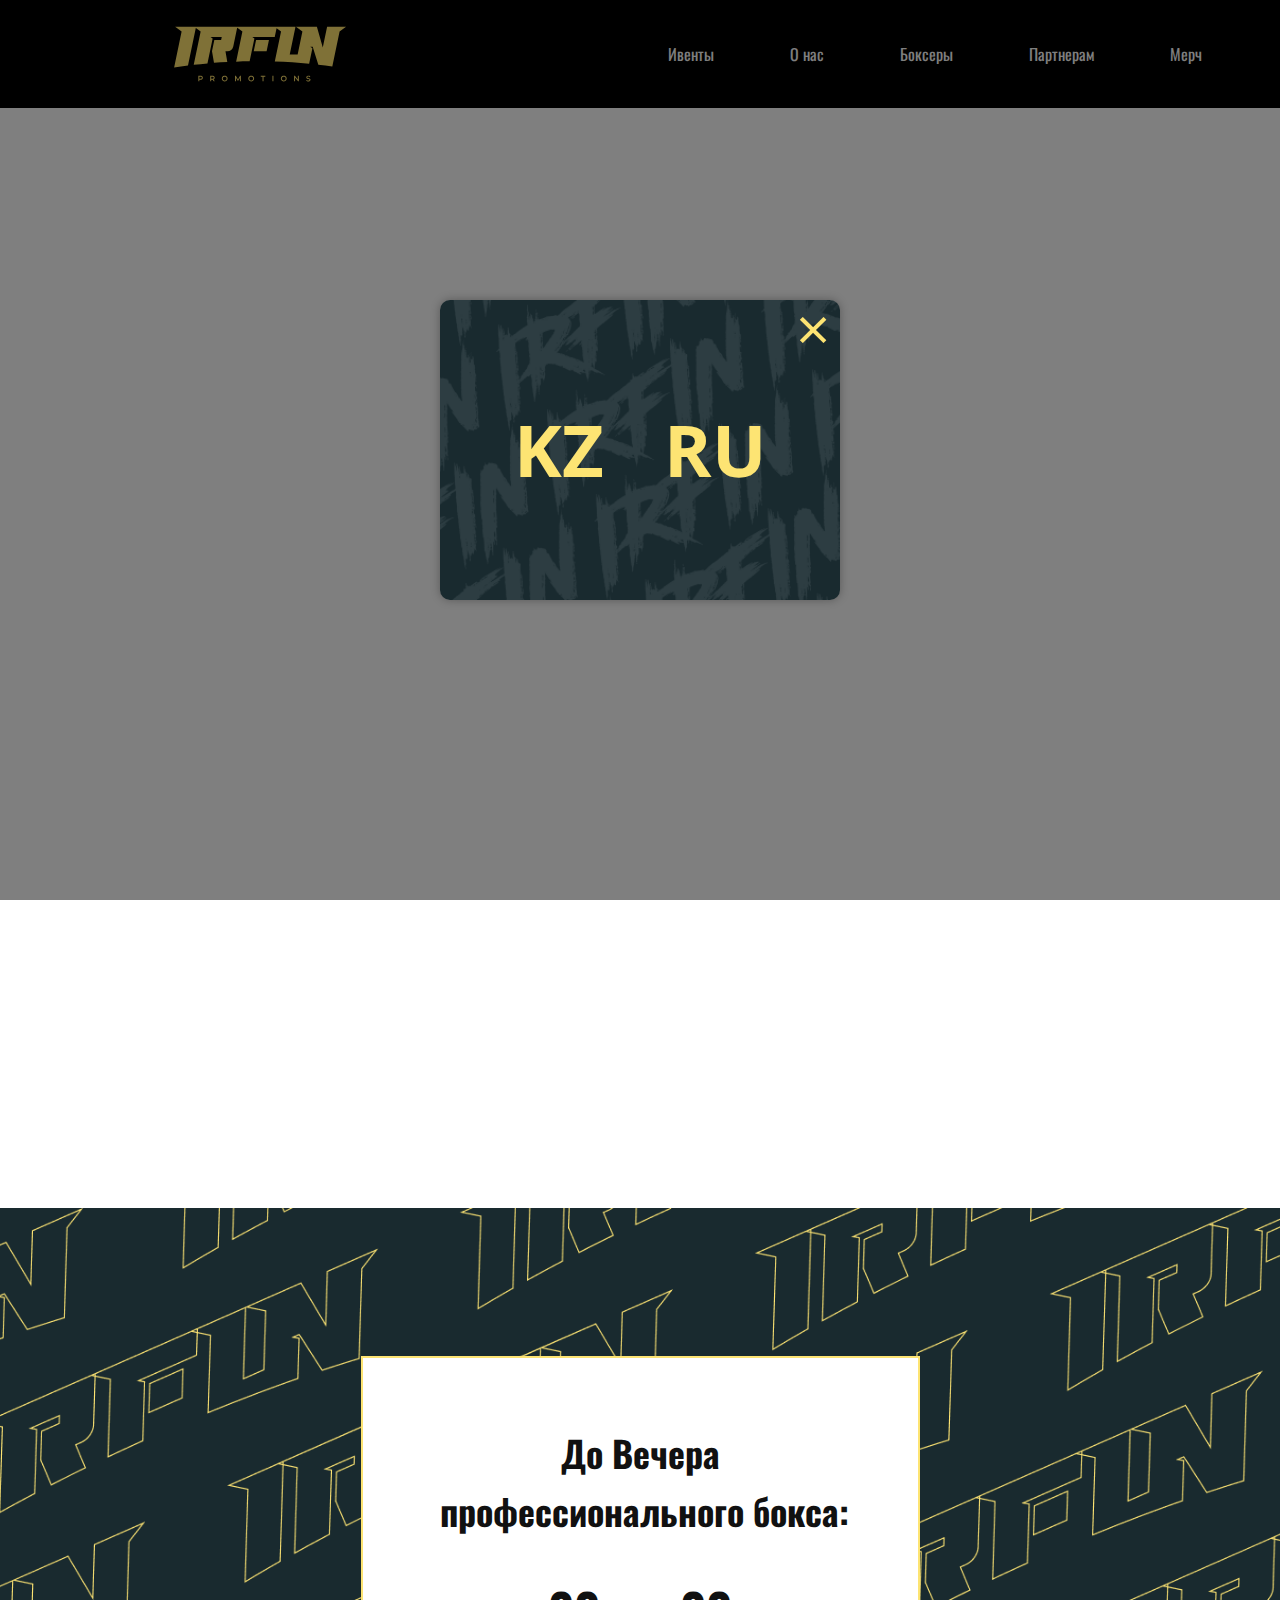
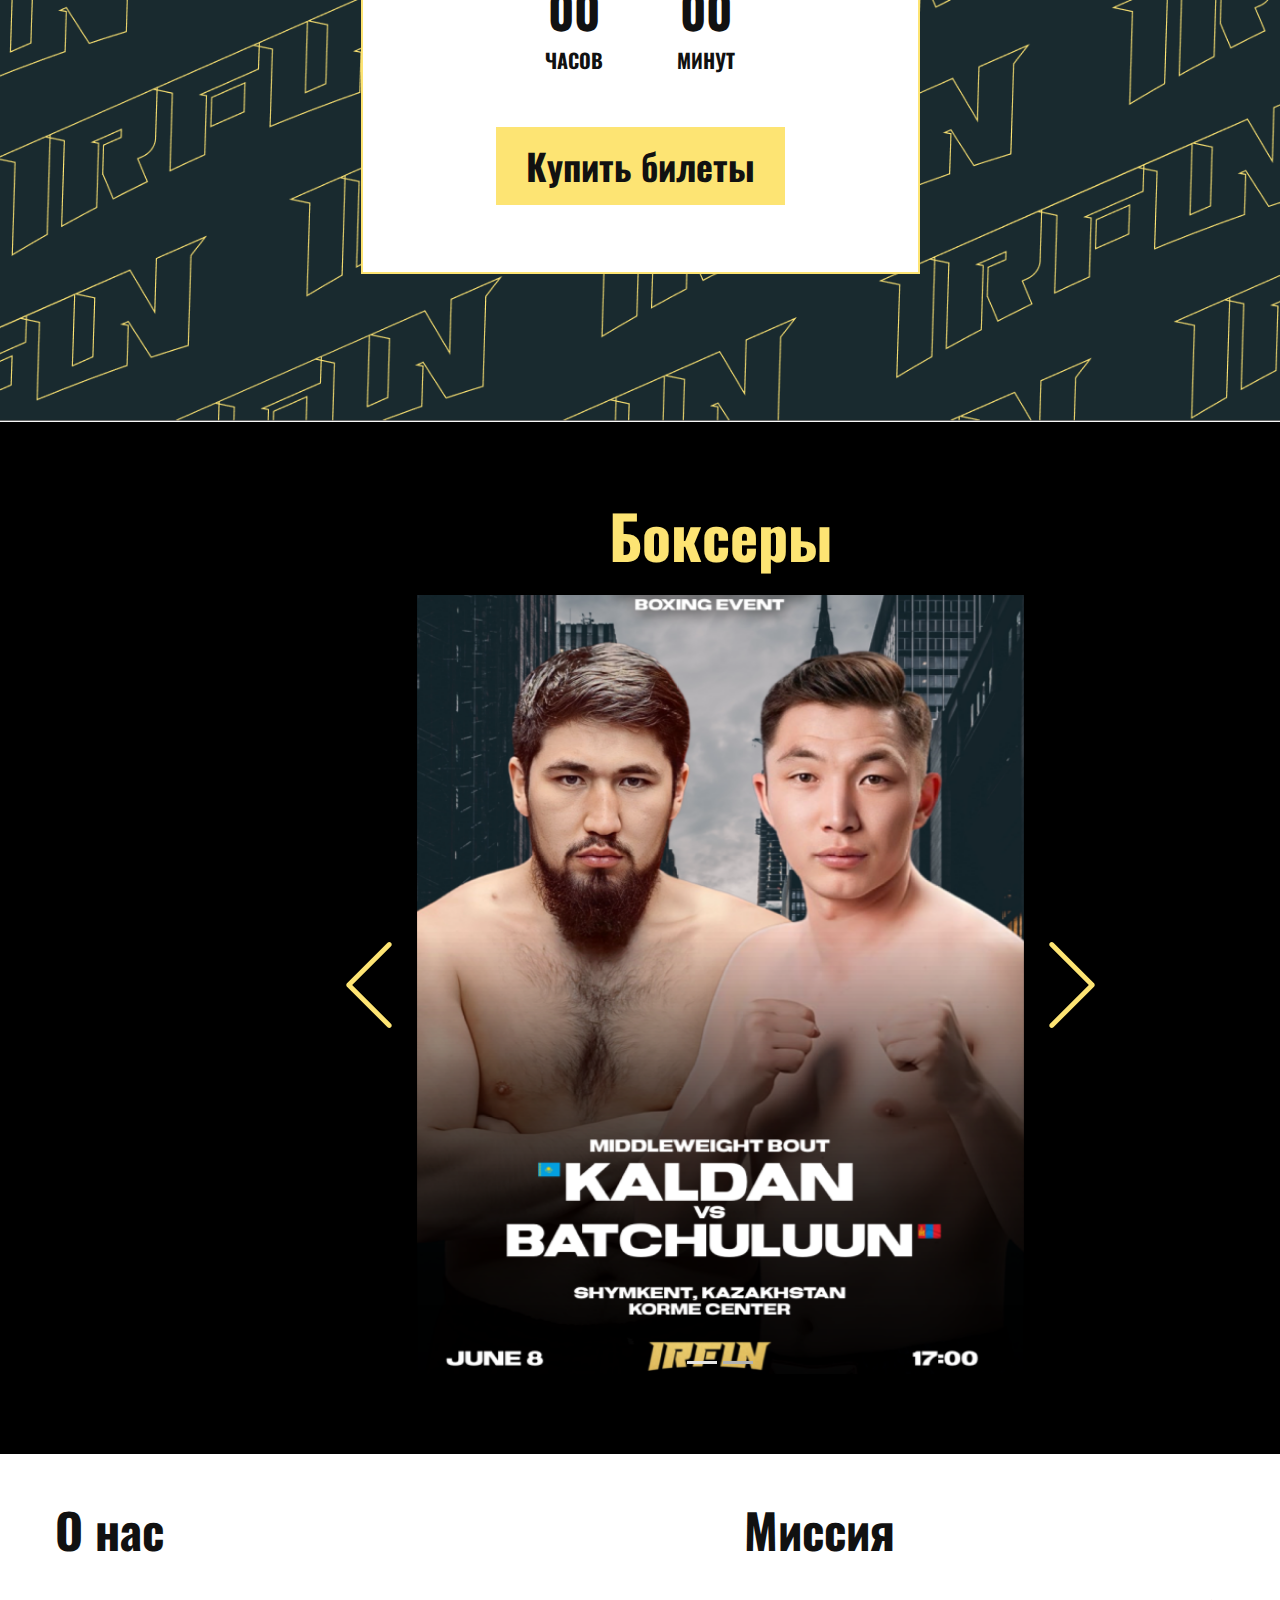
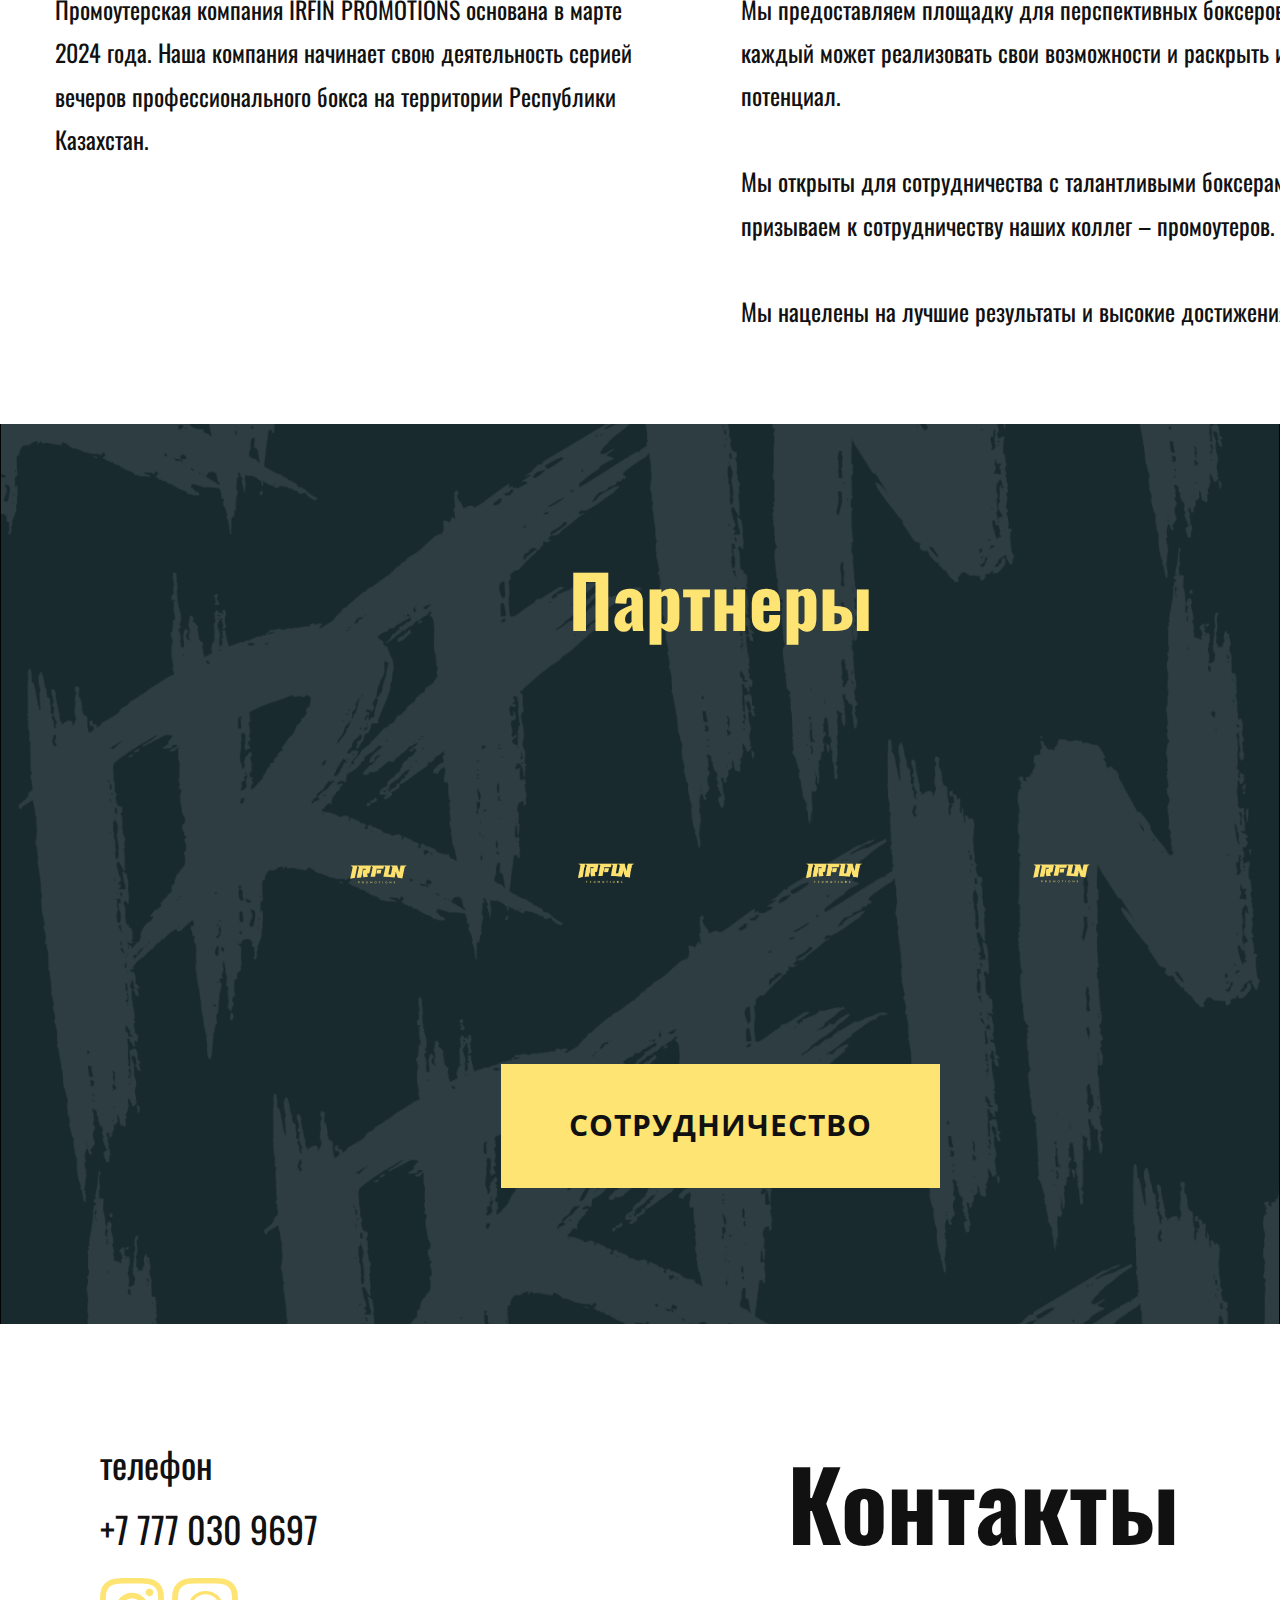
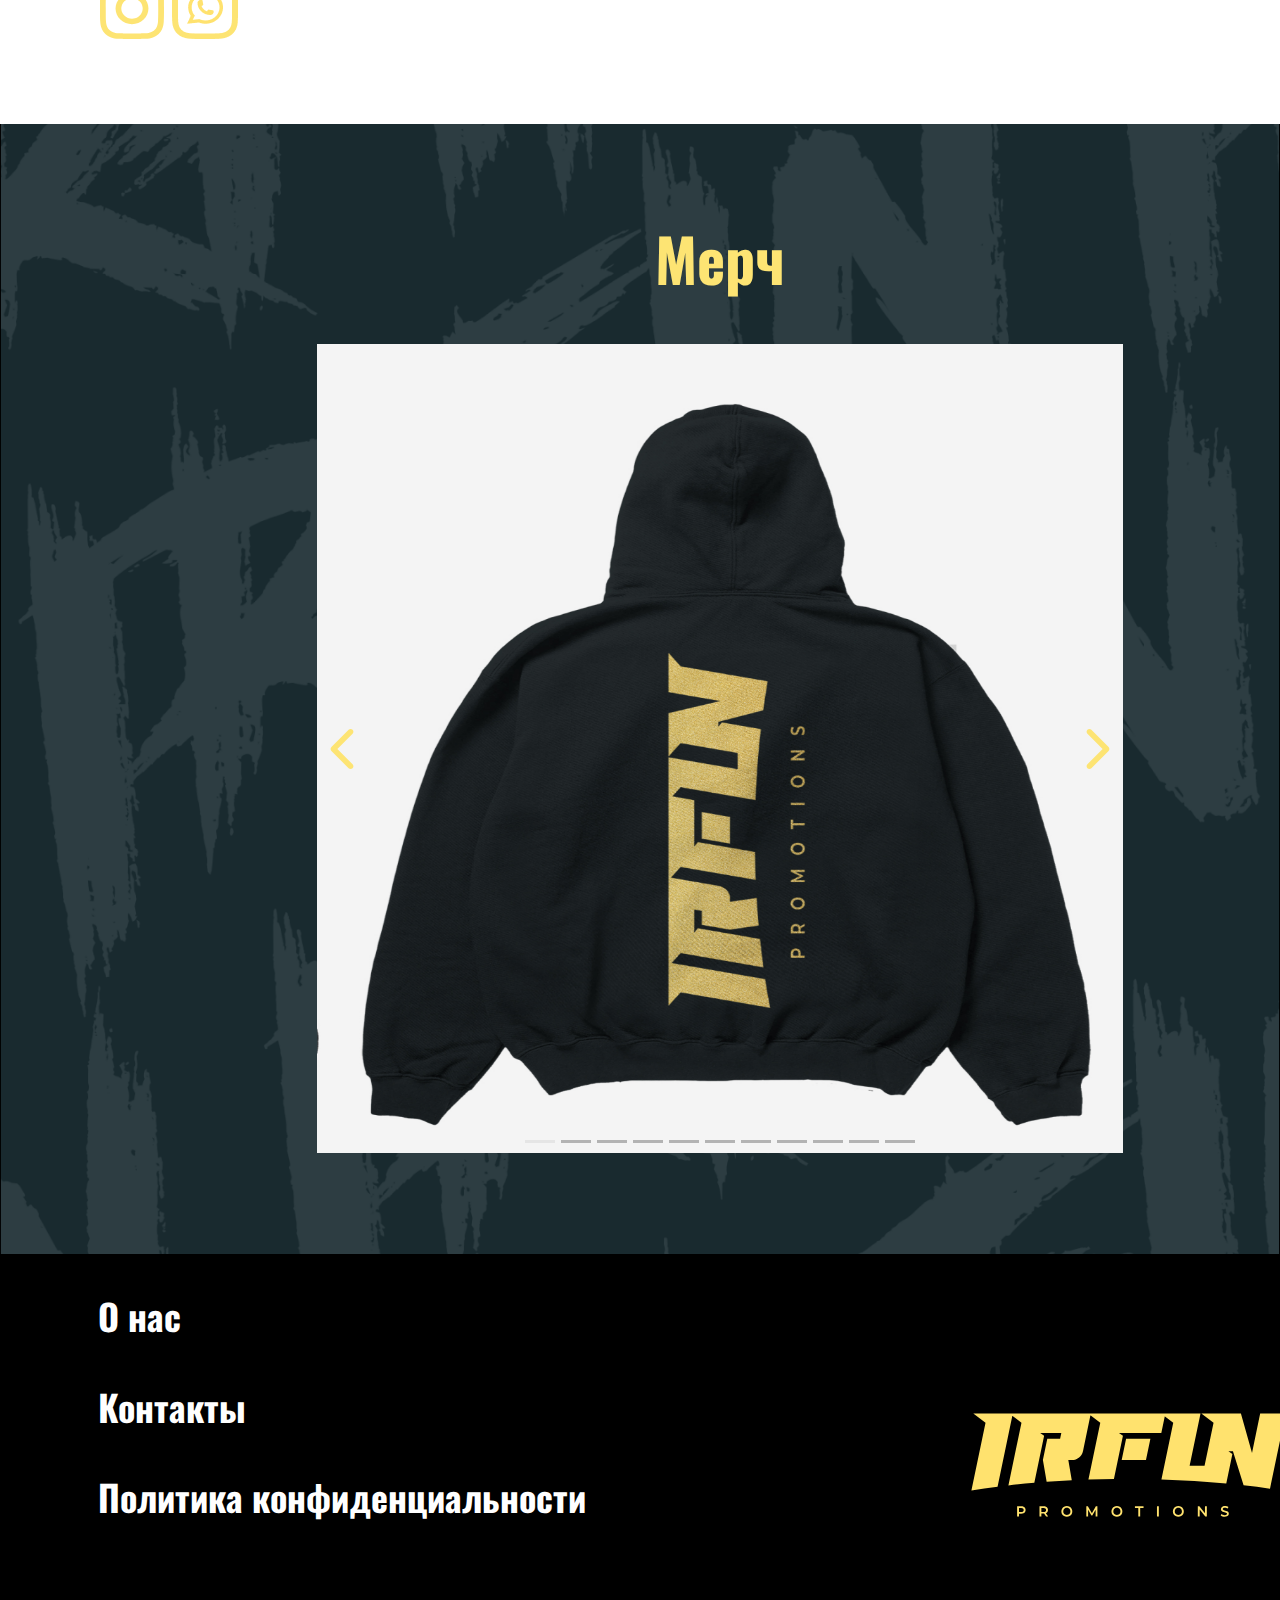
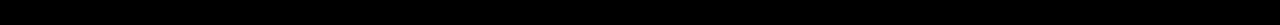
==== index.html @ c4d6969c "initial commit" ====
<!DOCTYPE html>
<html style="font-size: 16px;" lang="ru"><head>
    <meta name="viewport" content="width=device-width, initial-scale=1.0">
    <meta charset="utf-8">
    <meta name="keywords" content="​Боксеры, Миссия, ​О нас, Партнеры, Контакты, ​номерадрес, Мерч">
    <meta name="description" content="">
    <meta name="apple-mobile-web-app-status-bar-style" content="black-translucent">
    <title>Ивенты</title>

    <link rel="icon" type="image/png" href="images/favicon-32x32.png">

    <link rel="stylesheet" href="box.css" media="screen">
<link rel="stylesheet" href="Ивенты.css" media="screen">
    <script class="u-script" type="text/javascript" src="jquery.js" defer=""></script>
    <script class="u-script" type="text/javascript" src="box.js" defer=""></script>
    <meta name="generator" content="box 6.9.2, box.com">
    <link id="u-theme-google-font" rel="stylesheet" href="https://fonts.googleapis.com/css?family=Roboto:100,100i,300,300i,400,400i,500,500i,700,700i,900,900i|Open+Sans:300,300i,400,400i,500,500i,600,600i,700,700i,800,800i">
    <link id="u-page-google-font" rel="stylesheet" href="https://fonts.googleapis.com/css?family=Oswald:200,300,400,500,600,700">
	<meta name="theme-color" content="#000000">
    <meta property="og:title" content="Ивенты">
    <meta property="og:type" content="website">
  <meta data-intl-tel-input-cdn-path="intlTelInput/"></head>
  <body data-home-page="Ивенты.html" data-home-page-title="Ивенты" data-path-to-root="./" data-include-products="false" class="u-body u-xl-mode" data-lang="ru"><header class="u-black u-clearfix u-header u-sticky u-sticky-dab4 u-header" id="sec-7be3"><img class="u-hidden-lg u-hidden-md u-hidden-xl u-hidden-xs u-image u-image-contain u-image-default u-preserve-proportions u-image-1" src="images/Search.svg" alt="" data-image-width="24" data-image-height="24"><nav class="u-menu u-menu-one-level u-offcanvas u-menu-1">
        <div class="menu-collapse u-custom-font u-font-oswald" style="font-size: 1rem;">
          <a class="u-button-style u-custom-color u-custom-effect-duration u-custom-left-right-menu-spacing u-custom-padding-bottom u-custom-text-active-color u-custom-text-hover-color u-custom-text-shadow u-custom-top-bottom-menu-spacing u-nav-link u-text-active-palette-1-base u-text-hover-palette-2-base" href="#" style="padding: 8px 6px; font-size: calc(1em + 16px);">
            <svg class="u-svg-link" viewBox="0 0 24 24"><use xmlns:xlink="http://www.w3.org/1999/xlink" xlink:href="#menu-hamburger"></use></svg>
            <svg class="u-svg-content" version="1.1" id="menu-hamburger" viewBox="0 0 16 16" x="0px" y="0px" xmlns:xlink="http://www.w3.org/1999/xlink" xmlns="http://www.w3.org/2000/svg"><g><rect y="1" width="16" height="2"></rect><rect y="7" width="16" height="2"></rect><rect y="13" width="16" height="2"></rect>
</g></svg>
          </a>
        </div>
        <div class="u-custom-menu u-nav-container">
          <ul class="u-custom-font u-font-oswald u-nav u-unstyled u-nav-1"><li class="u-nav-item"><a class="u-button-style u-nav-link u-text-active-white u-text-hover-custom-color-1" href="Ивенты.html#sec-2f5c" style="padding: 10px 38px;">Ивенты</a>
</li><li class="u-nav-item"><a class="u-button-style u-nav-link u-text-active-white u-text-hover-custom-color-1" href="Ивенты.html#sec-aac7" style="padding: 10px 38px;">О нас</a>
</li><li class="u-nav-item"><a class="u-button-style u-nav-link u-text-active-white u-text-hover-custom-color-1" href="Ивенты.html#sec-5205" style="padding: 10px 38px;">Боксеры</a>
</li><li class="u-nav-item"><a class="u-button-style u-nav-link u-text-active-white u-text-hover-custom-color-1" href="Ивенты.html#sec-0d35" style="padding: 10px 38px;">Партнерам</a>
</li><li class="u-nav-item"><a class="u-button-style u-nav-link u-text-active-white u-text-hover-custom-color-1" href="Ивенты.html#sec-392c" style="padding: 10px 38px;">Мерч</a>
</li></ul>
        </div>
        <div class="u-custom-menu u-nav-container-collapse">
          <div class="u-black u-container-style u-inner-container-layout u-opacity u-opacity-95 u-sidenav">
            <div class="u-inner-container-layout u-sidenav-overflow">
              <div class="u-menu-close"></div>
              <ul class="u-align-center u-nav u-popupmenu-items u-unstyled u-nav-2"><li class="u-nav-item"><a class="u-button-style u-nav-link" href="Ивенты.html#sec-2f5c">Ивенты</a>
</li><li class="u-nav-item"><a class="u-button-style u-nav-link" href="Ивенты.html#sec-aac7">О нас</a>
</li><li class="u-nav-item"><a class="u-button-style u-nav-link" href="Ивенты.html#sec-5205">Боксеры</a>
</li><li class="u-nav-item"><a class="u-button-style u-nav-link" href="Ивенты.html#sec-0d35">Партнерам</a>
</li><li class="u-nav-item"><a class="u-button-style u-nav-link" href="Ивенты.html#sec-392c">Мерч</a>
</li></ul>
            </div>
          </div>
          <div class="u-black u-menu-overlay u-opacity u-opacity-70"></div>
        </div>
      </nav><img class="u-enable-responsive u-image u-image-contain u-image-default u-image-2" src="images/Group.svg" alt="" data-image-width="163" data-image-height="85"></header>
    <section class="u-clearfix u-container-align-center-lg u-container-align-center-md u-container-align-center-sm u-container-align-center-xs u-hidden-md u-hidden-sm u-hidden-xs u-image u-valign-middle u-section-1" id="sec-2f5c" data-image-width="1440" data-image-height="880"></section>
    <section class="u-clearfix u-container-align-center-lg u-container-align-center-xl u-container-align-center-xs u-hidden-lg u-hidden-xl u-image u-section-2" id="sec-9061" data-image-width="778" data-image-height="780">
      <div class="u-clearfix u-sheet u-valign-middle-md u-valign-middle-sm u-sheet-1"></div>
    </section>
    <section class="u-black u-clearfix u-hidden-lg u-hidden-md u-hidden-xl u-hidden-xs u-section-3" id="sec-3c19">
      <div class="u-clearfix u-sheet u-valign-middle-lg u-valign-middle-md u-valign-middle-xl u-sheet-1">
        <p class="u-align-center-sm u-align-center-xs u-custom-font u-font-oswald u-text u-text-custom-color-1 u-text-1">Прошедшие мероприятия&nbsp;<br>
        </p>
        <div class="u-container-style u-expanded-width-lg u-expanded-width-md u-expanded-width-xs u-grey-10 u-group u-group-1">
          <div class="u-container-layout u-container-layout-1">
            <div data-interval="5000" data-u-ride="carousel" class="u-carousel u-expanded-width-sm u-expanded-width-xs u-slider u-slider-1" id="carousel-8ab5">
              <ol class="u-absolute-hcenter u-carousel-indicators u-carousel-indicators-1">
                <li data-u-target="#carousel-8ab5" class="u-active u-active-grey-10 u-grey-30" data-u-slide-to="0"></li>
                <li data-u-target="#carousel-8ab5" class="u-active-grey-10 u-grey-30" data-u-slide-to="1"></li>
              </ol>
              <div class="u-carousel-inner" role="listbox">
                <div class="u-active u-carousel-item u-container-align-center-sm u-container-align-center-xs u-container-style u-image u-slide u-image-1" data-image-width="607" data-image-height="779">
                  <div class="u-container-layout u-container-layout-2"></div>
                </div>
                <div class="u-carousel-item u-container-align-center-sm u-container-align-center-xs u-container-style u-image u-slide u-image-2" data-image-width="660" data-image-height="760">
                  <div class="u-container-layout u-container-layout-3"></div>
                </div>
              </div>
              <a class="u-absolute-vcenter u-carousel-control u-carousel-control-prev u-hidden u-spacing-5 u-text-grey-30 u-carousel-control-1" href="#carousel-8ab5" role="button" data-u-slide="prev">
                <span aria-hidden="true">
                  <svg viewBox="0 0 477.175 477.175"><path d="M145.188,238.575l215.5-215.5c5.3-5.3,5.3-13.8,0-19.1s-13.8-5.3-19.1,0l-225.1,225.1c-5.3,5.3-5.3,13.8,0,19.1l225.1,225
                    c2.6,2.6,6.1,4,9.5,4s6.9-1.3,9.5-4c5.3-5.3,5.3-13.8,0-19.1L145.188,238.575z"></path></svg>
                </span>
                <span class="sr-only">Previous</span>
              </a>
              <a class="u-absolute-vcenter u-carousel-control u-carousel-control-next u-hidden u-spacing-5 u-text-grey-30 u-carousel-control-2" href="#carousel-8ab5" role="button" data-u-slide="next">
                <span aria-hidden="true">
                  <svg viewBox="0 0 477.175 477.175"><path d="M360.731,229.075l-225.1-225.1c-5.3-5.3-13.8-5.3-19.1,0s-5.3,13.8,0,19.1l215.5,215.5l-215.5,215.5
                    c-5.3,5.3-5.3,13.8,0,19.1c2.6,2.6,6.1,4,9.5,4c3.4,0,6.9-1.3,9.5-4l225.1-225.1C365.931,242.875,365.931,234.275,360.731,229.075z"></path></svg>
                </span>
                <span class="sr-only">Next</span>
              </a>
            </div>
          </div>
        </div>
      </div>
    </section>
    <section class="u-clearfix u-image u-valign-middle-xl u-section-4" id="sec-6cb5" data-image-width="1440" data-image-height="893">
      <div class="u-align-center u-border-2 u-border-custom-color-1 u-container-align-center-lg u-container-align-center-md u-container-style u-group u-white u-group-1">
        <div class="u-container-layout u-valign-middle-lg u-valign-middle-md u-container-layout-1">
          <p class="u-align-center u-custom-font u-font-oswald u-text u-text-default-lg u-text-default-md u-text-default-sm u-text-default-xl u-text-1"> До Вечера<br>&nbsp;профессионального бокса: 
          </p>
          <div class="u-align-center-sm u-align-center-xs u-countdown u-countdown-1" data-timer-id="1a33" data-type="to-date" data-target-date="Thu, 8 June 2024 19:00:00 GMT" data-for="everyone" data-direction="down" data-count-animation="slide" data-time-left="750m" data-target-number="100" data-start-time="Sat June 08 2024 19:00: GMT+0500 (Западный Казахстан)" data-frequency="1s" data-after-count="none" data-redirect-url="https://">
            <div class="u-countdown-wrapper u-spacing-20">
              <div class="u-countdown-item u-countdown-years u-hidden u-spacing-10">
                <div class="u-countdown-counter u-custom-font u-font-oswald u-countdown-counter-1"><div class="u-countdown-number">0</div><div class="u-countdown-number u-hidden">0</div></div>
                <div class="u-countdown-label u-custom-font u-font-oswald u-countdown-label-1">Years</div>
              </div>
              <div class="u-countdown-separator u-custom-font u-font-oswald u-hidden u-countdown-separator-1"></div>
              <div class="u-countdown-days u-countdown-item u-spacing-10">
                <div class="u-countdown-counter u-custom-font u-font-oswald u-countdown-counter-2"><div class="u-countdown-number">2</div><div class="u-countdown-number">1</div><div class="u-countdown-number u-hidden">0</div></div>
                <div class="u-countdown-label u-custom-font u-font-oswald u-countdown-label-2">дней</div>
              </div>
              <div class="u-countdown-separator u-custom-font u-font-oswald u-countdown-separator-2"></div>
              <div class="u-countdown-hours u-countdown-item u-spacing-10">
                <div class="u-countdown-counter u-custom-font u-font-oswald u-countdown-counter-3"><div class="u-countdown-number">0</div><div class="u-countdown-number">9</div></div>
                <div class="u-countdown-label u-custom-font u-font-oswald u-countdown-label-3">часов</div>
              </div>
              <div class="u-countdown-separator u-custom-font u-font-oswald u-countdown-separator-3"></div>
              <div class="u-countdown-item u-countdown-minutes u-spacing-10">
                <div class="u-countdown-counter u-custom-font u-font-oswald u-countdown-counter-4"><div class="u-countdown-number">4</div><div class="u-countdown-number">1</div></div>
                <div class="u-countdown-label u-custom-font u-font-oswald u-countdown-label-4">минут</div>
              </div>
              <div class="u-countdown-separator u-custom-font u-font-oswald u-hidden u-countdown-separator-4"></div>
              <div class="u-countdown-item u-countdown-seconds u-hidden u-spacing-10">
                <div class="u-countdown-counter u-custom-font u-font-oswald u-countdown-counter-5"><div class="u-countdown-number">3</div><div class="u-countdown-number">7</div></div>
                <div class="u-countdown-label u-custom-font u-font-oswald u-countdown-label-5">Seconds</div>
              </div>
              <div class="u-countdown-separator u-custom-font u-font-oswald u-hidden u-countdown-separator-5"></div>
              <div class="u-countdown-item u-countdown-numbers u-hidden u-spacing-10">
                <div class="u-countdown-counter u-custom-font u-font-oswald u-countdown-counter-6"><div class="u-countdown-number">0</div><div class="u-countdown-number">0</div></div>
                <div class="u-countdown-label u-custom-font u-font-oswald u-countdown-label-6">Items</div>
              </div>
            </div>
            <div class="u-countdown-message u-hidden">
              <p></p>
            </div>
          </div>
          <a href="https://ticketon.kz/event/mezhdunarodnyy-vecher-prof-boksa-irfin-promo?advbanner=list_popular&amp;advname=event_mezhdunarodnyy-vecher-prof-boksa-irfin-promo&amp;advpos=5" class="u-align-center u-border-0 u-btn u-button-style u-custom-color-1 u-custom-font u-font-oswald u-hover-feature u-hover-palette-3-dark-1 u-btn-1" target="_blank"> Купить билеты</a>
        </div>
      </div>
      
    </section>
    <section class="u-clearfix u-hidden-lg u-hidden-md u-hidden-xl u-hidden-xs u-image u-valign-middle-xs u-section-5" id="sec-69cd" data-image-width="1440" data-image-height="893">
      <p class="u-align-center u-custom-font u-font-oswald u-text u-text-body-alt-color u-text-default u-text-1">Предедущие мероприятия </p>
      <div class="u-align-center u-container-style u-group u-preserve-proportions u-white u-group-1">
        <div class="u-container-layout u-container-layout-1">
          <div data-interval="5000" data-u-ride="carousel" class="custom-expanded u-carousel u-slider u-slider-1" id="carousel-1d28">
            <ol class="u-absolute-hcenter u-carousel-indicators u-carousel-indicators-1">
              <li data-u-target="#carousel-1d28" class="u-active u-active-grey-10 u-grey-30" data-u-slide-to="0"></li>
              <li data-u-target="#carousel-1d28" class="u-active-grey-10 u-grey-30" data-u-slide-to="1"></li>
            </ol>
            <div class="u-carousel-inner" role="listbox">
              <div class="u-active u-carousel-item u-container-align-center u-container-style u-image u-slide u-image-1" data-image-width="607" data-image-height="779">
                <div class="u-container-layout u-container-layout-2"></div>
              </div>
              <div class="u-carousel-item u-container-align-center u-container-style u-image u-slide u-image-2" data-image-width="660" data-image-height="760">
                <div class="u-container-layout u-container-layout-3"></div>
              </div>
            </div>
            <a class="u-absolute-vcenter u-carousel-control u-carousel-control-prev u-spacing-5 u-text-body-alt-color u-carousel-control-1" href="#carousel-1d28" role="button" data-u-slide="prev">
              <span aria-hidden="true">
                <svg viewBox="0 0 477.175 477.175"><path d="M145.188,238.575l215.5-215.5c5.3-5.3,5.3-13.8,0-19.1s-13.8-5.3-19.1,0l-225.1,225.1c-5.3,5.3-5.3,13.8,0,19.1l225.1,225
                    c2.6,2.6,6.1,4,9.5,4s6.9-1.3,9.5-4c5.3-5.3,5.3-13.8,0-19.1L145.188,238.575z"></path></svg>
              </span>
              <span class="sr-only">Previous</span>
            </a>
            <a class="u-absolute-vcenter u-carousel-control u-carousel-control-next u-spacing-5 u-text-body-alt-color u-carousel-control-2" href="#carousel-1d28" role="button" data-u-slide="next">
              <span aria-hidden="true">
                <svg viewBox="0 0 477.175 477.175"><path d="M360.731,229.075l-225.1-225.1c-5.3-5.3-13.8-5.3-19.1,0s-5.3,13.8,0,19.1l215.5,215.5l-215.5,215.5
                    c-5.3,5.3-5.3,13.8,0,19.1c2.6,2.6,6.1,4,9.5,4c3.4,0,6.9-1.3,9.5-4l225.1-225.1C365.931,242.875,365.931,234.275,360.731,229.075z"></path></svg>
              </span>
              <span class="sr-only">Next</span>
            </a>
          </div>
        </div>
      </div>
    </section>
    <section class="u-align-center u-black u-clearfix u-hidden-sm u-hidden-xs u-section-6" id="sec-5205">
      <div class="u-clearfix u-sheet u-sheet-1">
        <h1 class="u-custom-font u-font-oswald u-text u-text-custom-color-1 u-text-default-xl u-text-1"> Боксеры</h1>
        <div class="custom-expanded u-container-style u-grey-10 u-group u-group-1">
          <div class="u-container-layout u-container-layout-1"></div>
        </div>
        <div data-interval="5000" data-u-ride="carousel" class="custom-expanded u-carousel u-slider u-slider-1" id="carousel-a5de">
          <ol class="u-absolute-hcenter u-carousel-indicators u-carousel-indicators-1">
            <li data-u-target="#carousel-a5de" class="u-active u-active-grey-10 u-grey-30" data-u-slide-to="0"></li>
            <li data-u-target="#carousel-a5de" class="u-active-grey-10 u-grey-30" data-u-slide-to="1"></li>
          </ol>
          <div class="u-carousel-inner" role="listbox">
            <div class="u-active u-carousel-item u-container-style u-image u-slide u-image-1" data-image-width="660" data-image-height="760">
              <div class="u-container-layout u-container-layout-2"></div>
            </div>
            <div class="u-carousel-item u-container-style u-image u-slide u-image-2" data-image-width="607" data-image-height="779">
              <div class="u-container-layout u-container-layout-3"></div>
            </div>
          </div>
          <a class="u-absolute-vcenter u-carousel-control u-carousel-control-prev u-spacing-5 u-text-custom-color-1 u-carousel-control-1" href="#carousel-a5de" role="button" data-u-slide="prev">
            <span aria-hidden="true">
              <svg viewBox="0 0 477.175 477.175"><path d="M145.188,238.575l215.5-215.5c5.3-5.3,5.3-13.8,0-19.1s-13.8-5.3-19.1,0l-225.1,225.1c-5.3,5.3-5.3,13.8,0,19.1l225.1,225
		c2.6,2.6,6.1,4,9.5,4s6.9-1.3,9.5-4c5.3-5.3,5.3-13.8,0-19.1L145.188,238.575z"></path></svg>
            </span>
            <span class="sr-only">
              <svg viewBox="0 0 477.175 477.175"><path d="M145.188,238.575l215.5-215.5c5.3-5.3,5.3-13.8,0-19.1s-13.8-5.3-19.1,0l-225.1,225.1c-5.3,5.3-5.3,13.8,0,19.1l225.1,225
		c2.6,2.6,6.1,4,9.5,4s6.9-1.3,9.5-4c5.3-5.3,5.3-13.8,0-19.1L145.188,238.575z"></path></svg>
            </span>
          </a>
          <a class="u-absolute-vcenter-xl u-carousel-control u-carousel-control-next u-spacing-5 u-text-custom-color-1 u-carousel-control-2" href="#carousel-a5de" role="button" data-u-slide="next">
            <span aria-hidden="true">
              <svg viewBox="0 0 477.175 477.175"><path d="M360.731,229.075l-225.1-225.1c-5.3-5.3-13.8-5.3-19.1,0s-5.3,13.8,0,19.1l215.5,215.5l-215.5,215.5
		c-5.3,5.3-5.3,13.8,0,19.1c2.6,2.6,6.1,4,9.5,4c3.4,0,6.9-1.3,9.5-4l225.1-225.1C365.931,242.875,365.931,234.275,360.731,229.075z"></path></svg>
            </span>
            <span class="sr-only">
              <svg viewBox="0 0 477.175 477.175"><path d="M360.731,229.075l-225.1-225.1c-5.3-5.3-13.8-5.3-19.1,0s-5.3,13.8,0,19.1l215.5,215.5l-215.5,215.5
		c-5.3,5.3-5.3,13.8,0,19.1c2.6,2.6,6.1,4,9.5,4c3.4,0,6.9-1.3,9.5-4l225.1-225.1C365.931,242.875,365.931,234.275,360.731,229.075z"></path></svg>
            </span>
          </a>
        </div>
      </div>
    </section>
    <section class="u-black u-clearfix u-container-align-center-lg u-container-align-center-md u-container-align-center-xl u-hidden-lg u-hidden-md u-hidden-xl u-section-7" id="sec-5d97">
      <div class="u-clearfix u-sheet u-valign-middle-lg u-valign-middle-md u-valign-middle-sm u-valign-middle-xl u-sheet-1">
        <div class="custom-expanded u-border-3 u-border-grey-40 u-container-style u-grey-40 u-group u-preserve-proportions u-group-1">
          <div class="u-container-layout u-valign-middle-sm u-valign-middle-xs u-container-layout-1">
            <div data-interval="5000" data-u-ride="carousel" class="u-carousel u-expanded-width-lg u-expanded-width-md u-expanded-width-xl u-slider u-slider-1" id="carousel-ad56">
              <ol class="u-absolute-hcenter u-carousel-indicators u-carousel-indicators-1">
                <li data-u-target="#carousel-ad56" class="u-active u-active-grey-10" data-u-slide-to="0"></li>
                <li data-u-target="#carousel-ad56" class="u-active-grey-10" data-u-slide-to="1"></li>
              </ol>
              <div class="u-carousel-inner" role="listbox">
                <div class="u-active u-carousel-item u-container-align-center-xs u-container-style u-image u-slide u-image-1" data-image-width="607" data-image-height="779">
                  <div class="u-container-layout u-container-layout-2"></div>
                </div>
                <div class="u-carousel-item u-container-align-center-xs u-container-style u-image u-slide u-image-2" data-image-width="660" data-image-height="760">
                  <div class="u-container-layout u-container-layout-3"></div>
                </div>
              </div>
              <a class="u-absolute-vcenter u-carousel-control u-carousel-control-prev u-hidden-sm u-hidden-xs u-icon-rectangle u-spacing-5 u-text-custom-color-1 u-text-hover-palette-3-light-1 u-carousel-control-1" href="#carousel-ad56" role="button" data-u-slide="prev">
                <span aria-hidden="true">
                  <svg viewBox="0 0 477.175 477.175"><path d="M145.188,238.575l215.5-215.5c5.3-5.3,5.3-13.8,0-19.1s-13.8-5.3-19.1,0l-225.1,225.1c-5.3,5.3-5.3,13.8,0,19.1l225.1,225
                    c2.6,2.6,6.1,4,9.5,4s6.9-1.3,9.5-4c5.3-5.3,5.3-13.8,0-19.1L145.188,238.575z"></path></svg>
                </span>
                <span class="sr-only">Previous</span>
              </a>
              <a class="u-absolute-vcenter u-carousel-control u-carousel-control-next u-hidden-sm u-hidden-xs u-icon-rectangle u-spacing-5 u-text-custom-color-1 u-text-hover-palette-3-light-1 u-carousel-control-2" href="#carousel-ad56" role="button" data-u-slide="next">
                <span aria-hidden="true">
                  <svg viewBox="0 0 477.175 477.175"><path d="M360.731,229.075l-225.1-225.1c-5.3-5.3-13.8-5.3-19.1,0s-5.3,13.8,0,19.1l215.5,215.5l-215.5,215.5
                    c-5.3,5.3-5.3,13.8,0,19.1c2.6,2.6,6.1,4,9.5,4c3.4,0,6.9-1.3,9.5-4l225.1-225.1C365.931,242.875,365.931,234.275,360.731,229.075z"></path></svg>
                </span>
                <span class="sr-only">Next</span>
              </a>
            </div>
          </div>
        </div>
        <p class="u-align-center-sm u-align-center-xs u-custom-font u-font-oswald u-text u-text-custom-color-1 u-text-default-sm u-text-default-xs u-text-1">Боксеры </p>
      </div>
    </section>
    <section class="u-align-center u-clearfix u-section-8" id="sec-aac7">
      <div class="u-clearfix u-sheet u-valign-middle-md u-sheet-1">
        <h1 class="u-align-center-md u-align-center-sm u-align-center-xs u-custom-font u-font-oswald u-text u-text-1">Мисcия</h1>
        <h1 class="u-align-center-md u-align-center-sm u-align-center-xs u-custom-font u-font-oswald u-text u-text-default-lg u-text-default-xl u-text-2"> О н​ас<br>
        </h1>
        <p class="u-align-center-md u-align-center-sm u-align-center-xs u-align-left-lg u-align-left-xl u-custom-font u-font-oswald u-text u-text-3"> Мы предоставляем площадку для перспективных боксеров, где каждый может реализовать свои возможности и раскрыть имеющийся потенциал.<br>
          <br>Мы открыты для сотрудничества с талантливыми боксерами и призываем к сотрудничеству наших коллег – промоутеров.<br>
          <br>Мы нацелены на лучшие результаты и высокие достижения.<br>
        </p>
        <p class="u-align-center-md u-align-center-sm u-align-center-xs u-align-left-lg u-align-left-xl u-custom-font u-font-oswald u-text u-text-4"> Промоутерская компания IRFIN PROMOTIONS основана в марте 2024 года. Наша компания начинает свою деятельность серией вечеров профессионального бокса на территории Республики Казахстан.<br>
        </p>
      </div>
    </section>
    <section class="u-clearfix u-image u-section-9" id="sec-0d35" data-image-width="1440" data-image-height="1690">
      <div class="u-clearfix u-sheet u-sheet-1">
        <h1 class="u-align-center u-custom-font u-font-oswald u-text u-text-custom-color-1 u-text-1">Партнеры</h1>
        <div class="data-layout-selected u-clearfix u-expanded-width-md u-expanded-width-sm u-expanded-width-xs u-gutter-10 u-layout-custom-sm u-layout-custom-xs u-layout-wrap u-layout-wrap-1">
          <div class="u-layout">
            <div class="u-layout-row">
              <div class="u-container-style u-layout-cell u-size-15 u-layout-cell-1">
                <div class="u-container-layout u-valign-top u-container-layout-1">
                  <img class="u-align-center u-image u-image-contain u-image-default u-preserve-proportions u-image-1" src="images/Group.svg" alt="" data-image-width="163" data-image-height="85">
                </div>
              </div>
              <div class="u-container-align-center u-container-style u-layout-cell u-size-15 u-layout-cell-2">
                <div class="u-container-layout u-container-layout-2">
                  <img class="u-image u-image-contain u-image-default u-image-2" src="images/Group4.png" alt="" data-image-width="489" data-image-height="263">
                </div>
              </div>
              <div class="u-container-align-center u-container-style u-layout-cell u-size-15 u-layout-cell-3">
                <div class="u-container-layout u-container-layout-3">
                  <img class="u-align-center u-image u-image-contain u-image-default u-image-3" src="images/Group4.png" alt="" data-image-width="489" data-image-height="263">
                </div>
              </div>
              <div class="u-container-align-center u-container-style u-layout-cell u-size-15 u-layout-cell-4">
                <div class="u-container-layout u-container-layout-4">
                  <img class="u-align-center u-image u-image-contain u-image-default u-preserve-proportions u-image-4" src="images/Group.svg" alt="" data-image-width="163" data-image-height="85">
                </div>
              </div>
            </div>
          </div>
        </div>
        <a href="https://api.whatsapp.com/send/?phone=%2B77770309697&text&type=phone_number&app_absent=0" class="u-border-none u-btn u-button-style u-custom-color-1 u-hover-palette-3-dark-1 u-btn-1">сотрудничество</a>
      </div>
    </section>
    <section class="u-align-center u-clearfix u-section-10" id="sec-fc5f">
      <div class="u-clearfix u-sheet u-valign-middle-lg u-valign-middle-sm u-valign-middle-xs u-sheet-1">
        <h1 class="u-align-left-lg u-align-left-md u-align-left-sm u-align-left-xs u-custom-font u-font-oswald u-text u-text-default u-text-1"> телефон<br>
          
        </h1>
        <h1 class="u-align-left u-custom-font u-font-oswald u-text u-text-2"> +7 777 030 9697<br>
            <img class="u-image u-image-round u-preserve-proportions u-radius u-image-2" src="images/Instagram.svg" alt="" data-image-width="64" data-image-height="61" data-href="https://www.instagram.com/irfin_promotions/?igsh=MXFvZ2kxdmZ6azN1cg%3D%3D" data-target="_blank">
        <img class="u-image u-image-round u-preserve-proportions u-radius u-image-3" src="images/Group1.png" alt="" data-image-width="66" data-image-height="61" data-href="https://api.whatsapp.com/send/?phone=%2B77770309697&amp;text&amp;type=phone_number&amp;app_absent=0" data-target="_blank">
        </h1>
        <h1 class="u-custom-font u-font-oswald u-text u-text-default u-text-3">Контакты</h1>
        </h1>
      </div>
    </section>
    <section class="u-clearfix u-image u-section-12" id="sec-392c" data-image-width="1440" data-image-height="1690">
      <div class="u-clearfix u-sheet u-sheet-1">
        <h1 class="u-align-center u-custom-font u-font-oswald u-text u-text-custom-color-1 u-text-1">Мерч</h1>
        <div class="u-container-style u-expanded-width-sm u-expanded-width-xs u-grey-10 u-group u-group-1">
          <div class="u-container-layout u-container-layout-1">
            <div data-interval="5000" data-u-ride="carousel" class="u-carousel u-expanded-width u-slider u-slider-1" id="carousel-cd6d">
              <ol class="u-absolute-hcenter u-carousel-indicators u-carousel-indicators-1">
                <li data-u-target="#carousel-cd6d" class="u-active u-active-grey-10 u-grey-30" data-u-slide-to="0"></li>
                <li data-u-target="#carousel-cd6d" class="u-active-grey-10 u-grey-30" data-u-slide-to="1"></li>
                <li data-u-target="#carousel-cd6d" class="u-active-grey-10 u-grey-30" data-u-slide-to="2"></li>
                <li data-u-target="#carousel-cd6d" class="u-active-grey-10 u-grey-30" data-u-slide-to="3"></li>
                <li data-u-target="#carousel-cd6d" class="u-active-grey-10 u-grey-30" data-u-slide-to="4"></li>
                <li data-u-target="#carousel-cd6d" class="u-active-grey-10 u-grey-30" data-u-slide-to="5"></li>
                <li data-u-target="#carousel-cd6d" class="u-active-grey-10 u-grey-30" data-u-slide-to="6"></li>
                <li data-u-target="#carousel-cd6d" class="u-active-grey-10 u-grey-30" data-u-slide-to="7"></li>
                <li data-u-target="#carousel-cd6d" class="u-active-grey-10 u-grey-30" data-u-slide-to="8"></li>
                <li data-u-target="#carousel-cd6d" class="u-active-grey-10 u-grey-30" data-u-slide-to="9"></li>
                <li data-u-target="#carousel-cd6d" class="u-active-grey-10 u-grey-30" data-u-slide-to="10"></li>
              </ol>
              <div class="u-carousel-inner" role="listbox">
                <div class="u-active u-carousel-item u-container-style u-image u-slide u-image-1" data-image-width="1150" data-image-height="1150">
                  <div class="u-container-layout u-valign-middle u-container-layout-2"></div>
                </div>
                <div class="u-carousel-item u-container-align-center u-container-style u-image u-slide u-image-2" data-image-width="1150" data-image-height="1150">
                  <div class="u-container-layout u-container-layout-3"></div>
                </div>
                <div class="u-carousel-item u-container-align-center u-container-style u-image u-slide u-image-3" data-image-width="1150" data-image-height="1150">
                  <div class="u-container-layout u-container-layout-4"></div>
                </div>
                <div class="u-carousel-item u-container-align-center u-container-style u-image u-slide u-image-4" data-image-width="1150" data-image-height="1150">
                  <div class="u-container-layout u-container-layout-5"></div>
                </div>
                <div class="u-carousel-item u-container-align-center u-container-style u-image u-slide u-image-5" data-image-width="1150" data-image-height="1150">
                  <div class="u-container-layout u-container-layout-6"></div>
                </div>
                <div class="u-carousel-item u-container-align-center u-container-style u-image u-slide u-image-6" data-image-width="1150" data-image-height="1150">
                  <div class="u-container-layout u-container-layout-7"></div>
                </div>
                <div class="u-carousel-item u-container-align-center u-container-style u-image u-slide u-image-7" data-image-width="1150" data-image-height="1150">
                  <div class="u-container-layout u-container-layout-8"></div>
                </div>
                <div class="u-carousel-item u-container-align-center u-container-style u-image u-slide u-image-8" data-image-width="1150" data-image-height="1150">
                  <div class="u-container-layout u-container-layout-9"></div>
                </div>
                <div class="u-carousel-item u-container-align-center u-container-style u-image u-slide u-image-9" data-image-width="1150" data-image-height="1150">
                  <div class="u-container-layout u-container-layout-10"></div>
                </div>
                <div class="u-carousel-item u-container-align-center u-container-style u-image u-slide u-image-10" data-image-width="1150" data-image-height="1150">
                  <div class="u-container-layout u-container-layout-11"></div>
                </div>
                <div class="u-carousel-item u-container-align-center u-container-style u-image u-slide u-image-11" data-image-width="1150" data-image-height="1150">
                  <div class="u-container-layout u-container-layout-12"></div>
                </div>
              </div>
              <a class="u-absolute-vcenter u-carousel-control u-carousel-control-prev u-spacing-5 u-text-custom-color-1 u-carousel-control-1" href="#carousel-cd6d" role="button" data-u-slide="prev">
                <span aria-hidden="true">
                  <svg viewBox="0 0 451.847 451.847"><path d="M97.141,225.92c0-8.095,3.091-16.192,9.259-22.366L300.689,9.27c12.359-12.359,32.397-12.359,44.751,0
c12.354,12.354,12.354,32.388,0,44.748L173.525,225.92l171.903,171.909c12.354,12.354,12.354,32.391,0,44.744
c-12.354,12.365-32.386,12.365-44.745,0l-194.29-194.281C100.226,242.115,97.141,234.018,97.141,225.92z"></path></svg>
                </span>
                <span class="sr-only">
                  <svg viewBox="0 0 451.847 451.847"><path d="M97.141,225.92c0-8.095,3.091-16.192,9.259-22.366L300.689,9.27c12.359-12.359,32.397-12.359,44.751,0
c12.354,12.354,12.354,32.388,0,44.748L173.525,225.92l171.903,171.909c12.354,12.354,12.354,32.391,0,44.744
c-12.354,12.365-32.386,12.365-44.745,0l-194.29-194.281C100.226,242.115,97.141,234.018,97.141,225.92z"></path></svg>
                </span>
              </a>
              <a class="u-absolute-vcenter u-carousel-control u-carousel-control-next u-spacing-5 u-text-custom-color-1 u-carousel-control-2" href="#carousel-cd6d" role="button" data-u-slide="next">
                <span aria-hidden="true">
                  <svg viewBox="0 0 451.846 451.847"><path d="M345.441,248.292L151.154,442.573c-12.359,12.365-32.397,12.365-44.75,0c-12.354-12.354-12.354-32.391,0-44.744
L278.318,225.92L106.409,54.017c-12.354-12.359-12.354-32.394,0-44.748c12.354-12.359,32.391-12.359,44.75,0l194.287,194.284
c6.177,6.18,9.262,14.271,9.262,22.366C354.708,234.018,351.617,242.115,345.441,248.292z"></path></svg>
                </span>
                <span class="sr-only">
                  <svg viewBox="0 0 451.846 451.847"><path d="M345.441,248.292L151.154,442.573c-12.359,12.365-32.397,12.365-44.75,0c-12.354-12.354-12.354-32.391,0-44.744
L278.318,225.92L106.409,54.017c-12.354-12.359-12.354-32.394,0-44.748c12.354-12.359,32.391-12.359,44.75,0l194.287,194.284
c6.177,6.18,9.262,14.271,9.262,22.366C354.708,234.018,351.617,242.115,345.441,248.292z"></path></svg>
                </span>
              </a>
            </div>
          </div>
        </div>
      </div>
    </section>
    <section class="u-black u-clearfix u-section-13" id="sec-a02d">
      <div class="u-clearfix u-sheet u-sheet-1">
        <p class="u-custom-font u-font-oswald u-text u-text-default-lg u-text-default-xl u-text-1">
          <a class="u-button-style u-nav-link u-text-active-white u-text-hover-custom-color-1" href="Ивенты.html#sec-aac7">О нас</a>
        </p>
        <p class="u-custom-font u-font-oswald u-text u-text-default-lg u-text-default-xl u-text-1">
          <a class="u-button-style u-nav-link u-text-active-white u-text-hover-custom-color-1" href="Ивенты.html#sec-fc5f">Контакты</a>
        </p>
        <p class="u-custom-font u-font-oswald u-text u-text-default-lg u-text-default-xl u-text-1">
          <a id="privacy-link" class="u-button-style u-nav-link u-text-active-white u-text-hover-custom-color-1" href="#">Политика конфиденциальности</a>
      </p>
        <img class="u-image u-image-contain u-image-default u-image-1" src="images/Group.svg" alt="" data-image-width="163" data-image-height="85">
      </div>
    </section>
    
    
    <div class="overlay" id="overlay"></div>
    <div class="popup" id="popup">
      <span class="close" id="close">&times;</span>
      <div class="content">
          <a class="language-btn" href="index_kz.html">KZ</a>
          <button class="language-btn" onclick="closePopup()">RU</button>
      </div>
  </div>
  
  <script>
      function setLanguage(language) {
          const buttons = document.querySelectorAll('.language-btn');
          buttons.forEach(button => {
              if (language === 'kz') {
                  button.textContent = 'KZ';
              } else if (language === 'ru') {
                  button.textContent = 'RU';
              }
          });
       
      }
  </script>
  
  <div id="popup-window" class="popup-window">
    <div class="popup-content-window">
        <span class="close-button">&times;</span>
        <h2>Политика конфиденциальности</h2>
        <div class="popup-text-window">
            <p>1. Обрабатываемые данные
              1.1. Мы не осуществляем сбор ваших персональных данных с использованием Сайта.
              
              1.2. Все данные, собираемые на Сайте, предоставляются и принимаются в обезличенной форме (далее – «Обезличенные данные»).
              
              1.3. Обезличенные данные включают следующие сведения, которые не позволяют вас идентифицировать:
              
              1.3.1. Информацию, которую вы предоставляете о себе самостоятельно с использованием онлайн-форм и программных модулей Сайта, включая имя и номер телефона и/или адрес электронной почты.
              
              1.3.2. Данные, которые передаются в обезличенном виде в автоматическом режиме в зависимости от настроек используемого вами программного обеспечения.
              
              1.4. Администрация вправе устанавливать требования к составу Обезличенных данных Пользователя, которые собираются использованием Сайта.
              
              1.5. Если определенная информация не помечена как обязательная, ее предоставление или раскрытие осуществляется Пользователем на свое усмотрение. Одновременно вы даете информированное согласие на доступ неограниченного круга лиц к таким данным. Указанные данные становится общедоступными с момента предоставления и/или раскрытия в иной форме.
              
              1.6. Администрация не осуществляет проверку достоверности предоставляемых данных и наличия у Пользователя необходимого согласия на их обработку в соответствии с настоящей Политикой, полагая, что Пользователь действует добросовестно, осмотрительно и прилагает все необходимые усилия к поддержанию такой информации в актуальном состоянии и получению всех необходимых согласий на ее использование.
              
              1.7. Вы осознаете и принимаете возможность использования на Сайте программного обеспечения третьих лиц, в результате чего такие лица могут получать и передавать указанные в п.1.3 данные в обезличенном виде.
              
              Пример! К указанному программному обеспечению третьих лиц относятся системы сбора статистики посещений Google Analytics и Яндекс.Метрика.
              1.8. Состав и условия сбора обезличенных данных с использованием программного обеспечения третьих лиц определяются непосредственно их правообладателями и могут включать:
              
              данные браузера (тип, версия, cookie);
              данные устройства и место его положения;
              данные операционной системы (тип, версия, разрешение экрана);
              данные запроса (время, источник перехода, IP-адрес).
              1.9. Администрация не несет ответственность за порядок использования Обезличенных данных Пользователя третьими лицами.
              2. Цели обработки данных
              2.1. Администрация использует данные в следующих целях:
              
              2.1.1. Обработка поступающих запросов и связи с Пользователем;
              
              2.1.2. Информационное обслуживание, включая рассылку рекламно-информационных материалов;
              
              2.1.3. Проведение маркетинговых, статистических и иных исследований;
              
              2.1.4. Таргетирование рекламных материалов на Сайте.
              
              3. Требования к защите данных
              3.1. Администрация осуществляет хранение данных и обеспечивает их охрану от несанкционированного доступа и распространения в соответствии с внутренними правилами и регламентами.
              
              3.2. В отношении полученных данных сохраняется конфиденциальность, за исключением случаев, когда они сделаны Пользователем общедоступными, а также когда используемые на Сайте технологии и программное обеспечение третьих лиц либо настройки используемого Пользователем программного обеспечения предусматривают открытый обмен с данными лицами и/или иными участниками и пользователями сети Интернет.
              
              3.3. В целях повышения качества работы Администрация вправе хранить лог-файлы о действиях, совершенных Пользователем в рамках использования Сайта в течение 1 (Одного) года.
              
              4. Передача данных
              4.1. Администрация вправе передать данные третьим лицам в следующих случаях:
              
              Пользователь выразил свое согласие на такие действия, включая случаи применения Пользователем настроек используемого программного обеспечения, не ограничивающих предоставление определенной информации;
              Передача необходима в рамках использования Пользователем функциональных возможностей Сайта;
              Передача требуется в соответствии с целями обработки данных;
              В связи с передачей Сайта во владение, пользование или собственность такого третьего лица;
              По запросу суда или иного уполномоченного государственного органа в рамках установленной законодательством процедуры;
              Для защиты прав и законных интересов Администрации в связи с допущенными Пользователем нарушениями.
              5. Изменение Политики конфиденциальности
              5.1. Настоящая Политика может быть изменена или прекращена Администрацией в одностороннем порядке без предварительного уведомления Пользователя. Новая редакция Политики вступает в силу с момента ее размещения на Сайте, если иное не предусмотрено новой редакцией Политики.
              
              5.2. Действующая редакция Политики находится на Сайте в сети Интернет по адресу.
              Действующая редакция Политики от __________ 20__ г.</p>
        </div>
    </div>
</div>
</body></html>
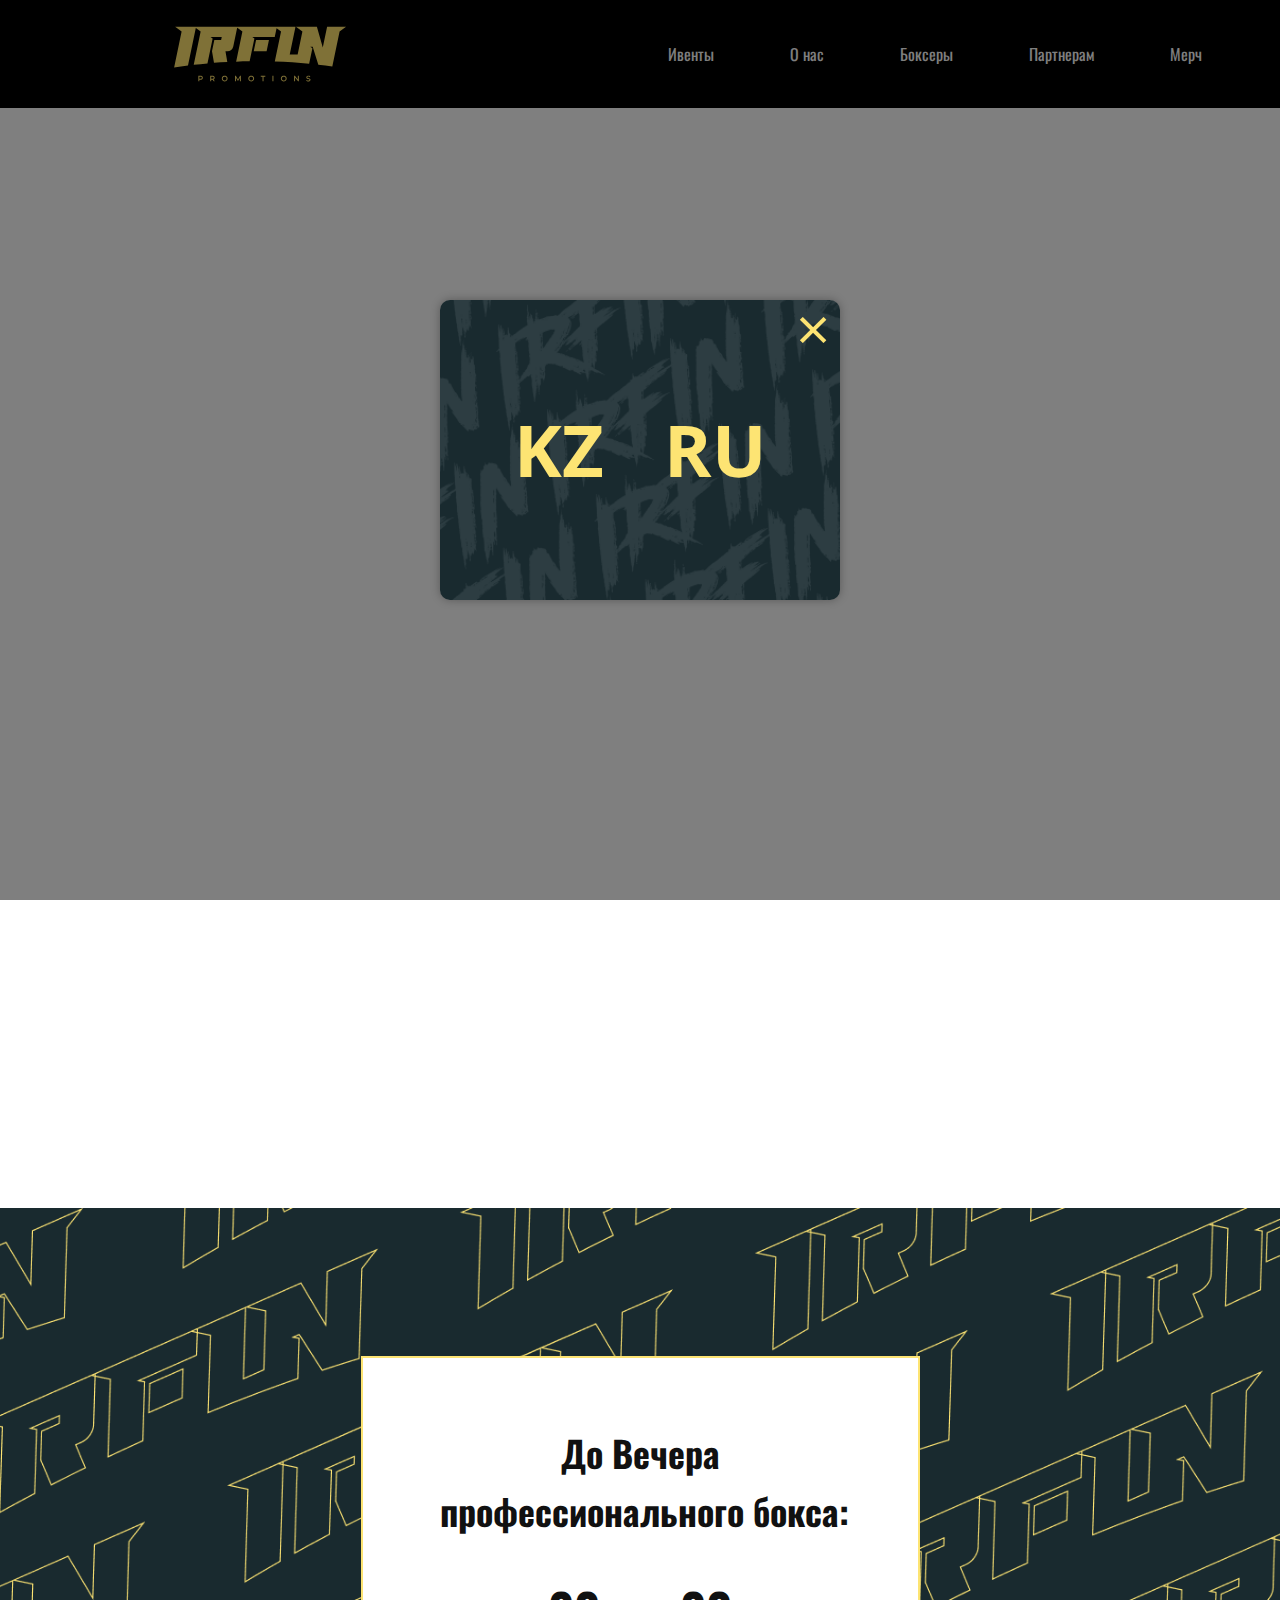
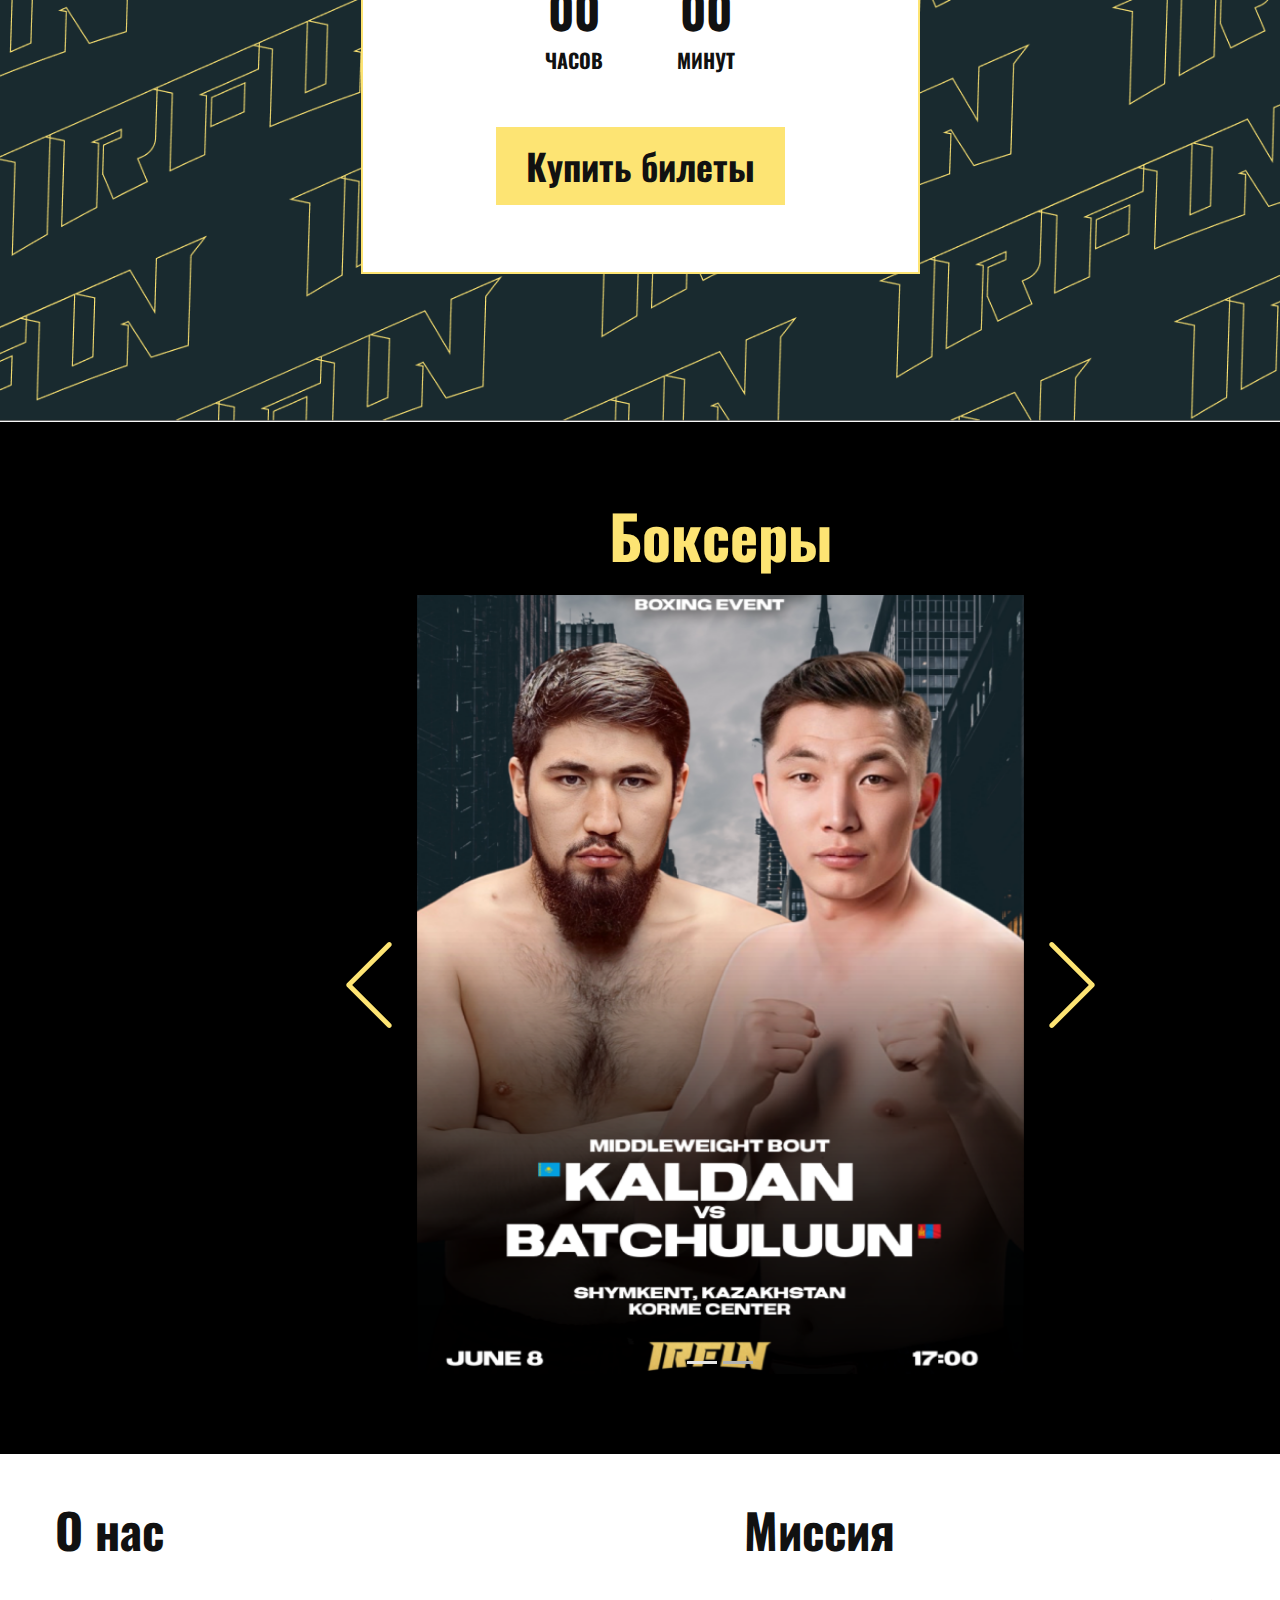
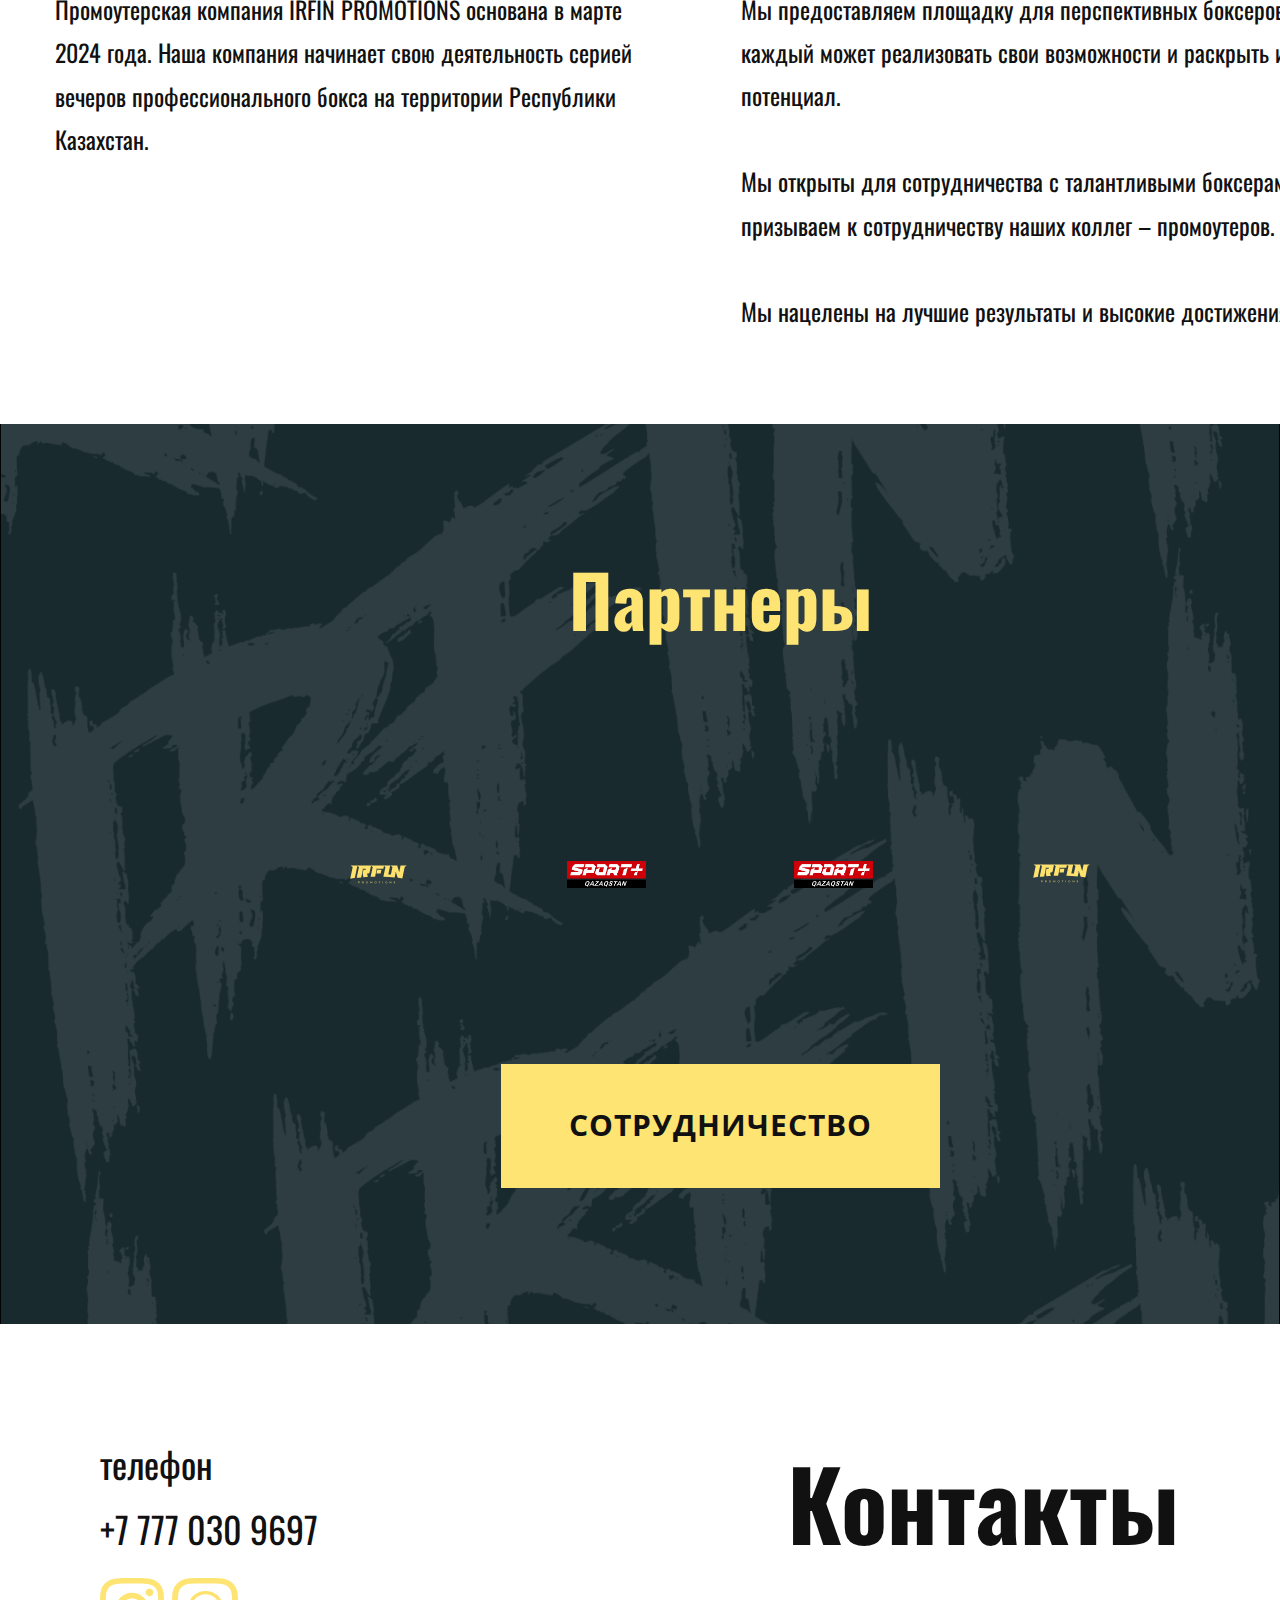
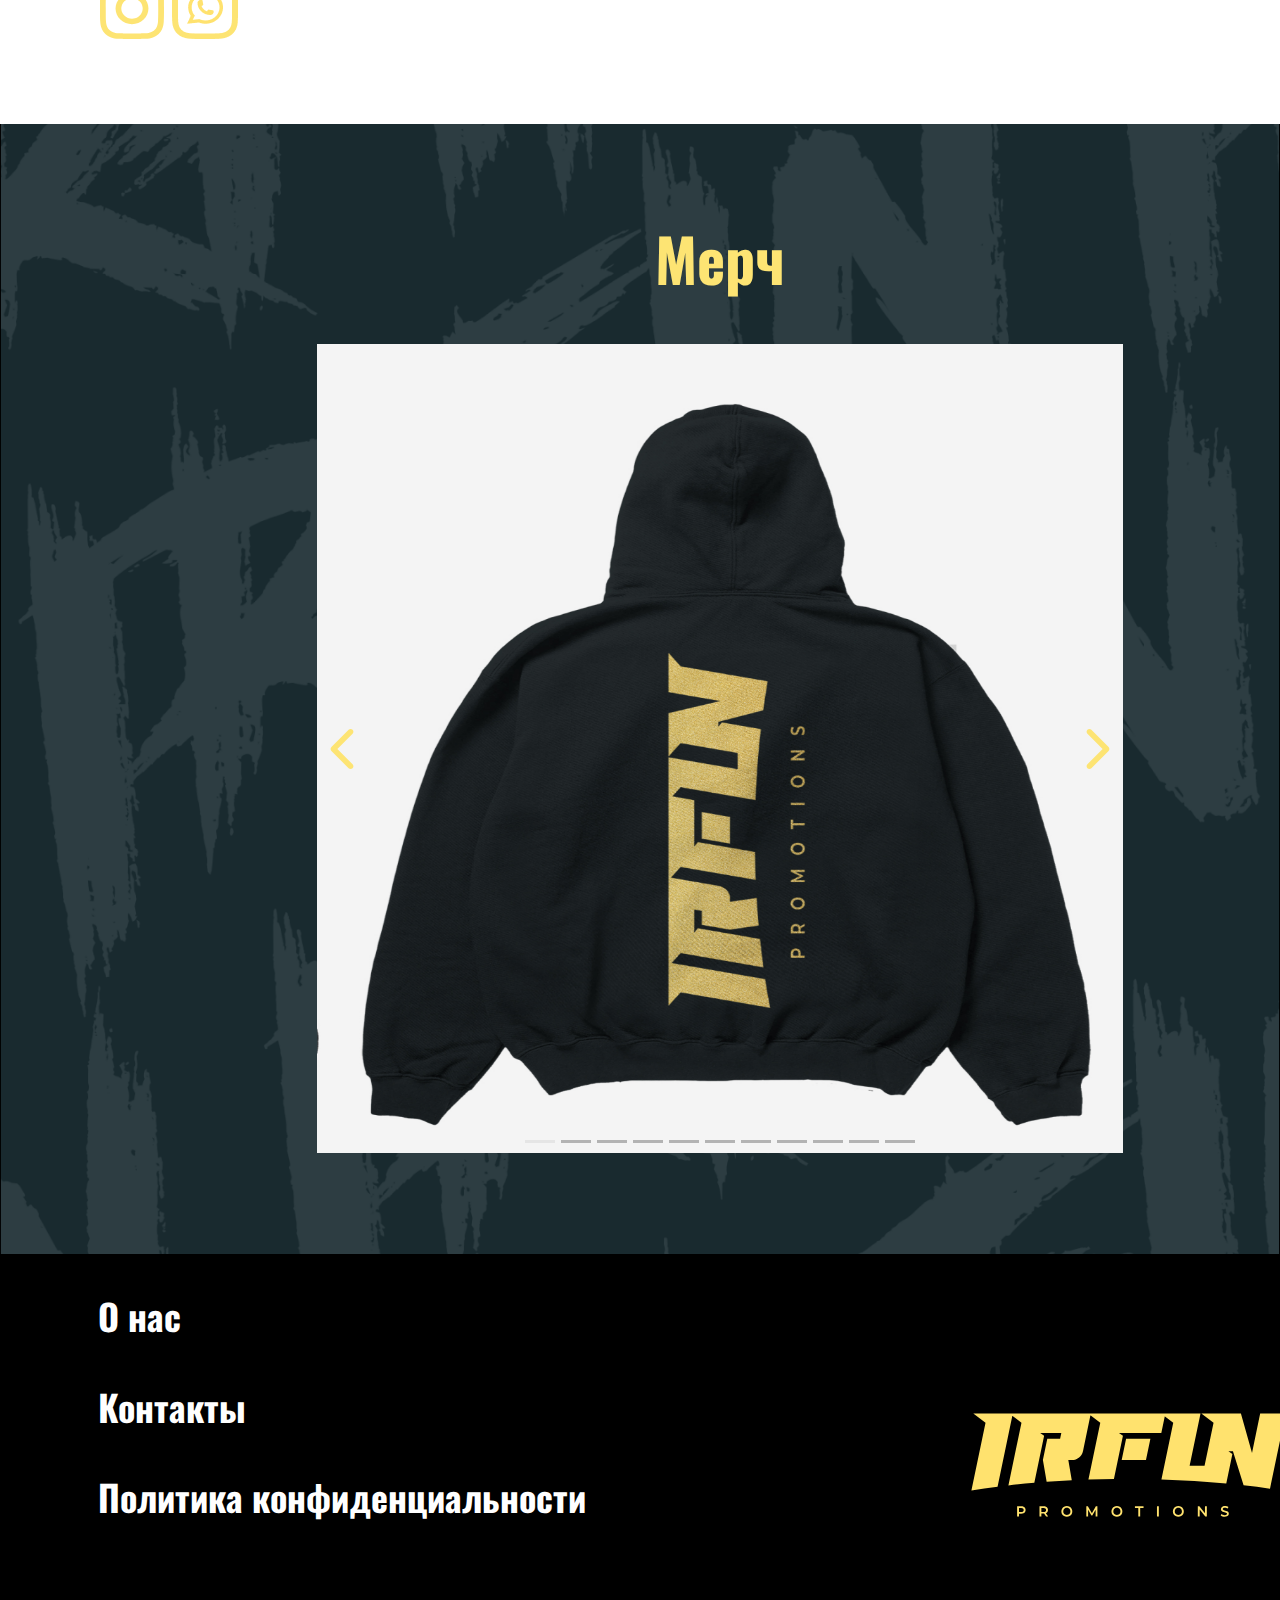
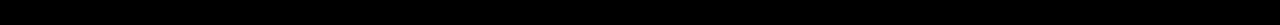
==== commit a635e65e: "Add files via upload" ====
--- a/index.html
+++ b/index.html
@@ -1,5 +1,6 @@
 <!DOCTYPE html>
-<html style="font-size: 16px;" lang="ru"><head>
+<html style="font-size: 16px;" lang="ru">
+<head>
     <meta name="viewport" content="width=device-width, initial-scale=1.0">
     <meta charset="utf-8">
     <meta name="keywords" content="​Боксеры, Миссия, ​О нас, Партнеры, Контакты, ​номерадрес, Мерч">
@@ -10,16 +11,16 @@
     <link rel="icon" type="image/png" href="images/favicon-32x32.png">
 
     <link rel="stylesheet" href="box.css" media="screen">
-<link rel="stylesheet" href="Ивенты.css" media="screen">
+    <link rel="stylesheet" href="Ивенты.css" media="screen">
     <script class="u-script" type="text/javascript" src="jquery.js" defer=""></script>
     <script class="u-script" type="text/javascript" src="box.js" defer=""></script>
     <meta name="generator" content="box 6.9.2, box.com">
     <link id="u-theme-google-font" rel="stylesheet" href="https://fonts.googleapis.com/css?family=Roboto:100,100i,300,300i,400,400i,500,500i,700,700i,900,900i|Open+Sans:300,300i,400,400i,500,500i,600,600i,700,700i,800,800i">
     <link id="u-page-google-font" rel="stylesheet" href="https://fonts.googleapis.com/css?family=Oswald:200,300,400,500,600,700">
-	<meta name="theme-color" content="#000000">
+    <meta name="theme-color" content="#000000">
     <meta property="og:title" content="Ивенты">
     <meta property="og:type" content="website">
-  <meta data-intl-tel-input-cdn-path="intlTelInput/"></head>
+    <meta data-intl-tel-input-cdn-path="intlTelInput/"></head>
   <body data-home-page="Ивенты.html" data-home-page-title="Ивенты" data-path-to-root="./" data-include-products="false" class="u-body u-xl-mode" data-lang="ru"><header class="u-black u-clearfix u-header u-sticky u-sticky-dab4 u-header" id="sec-7be3"><img class="u-hidden-lg u-hidden-md u-hidden-xl u-hidden-xs u-image u-image-contain u-image-default u-preserve-proportions u-image-1" src="images/Search.svg" alt="" data-image-width="24" data-image-height="24"><nav class="u-menu u-menu-one-level u-offcanvas u-menu-1">
         <div class="menu-collapse u-custom-font u-font-oswald" style="font-size: 1rem;">
           <a class="u-button-style u-custom-color u-custom-effect-duration u-custom-left-right-menu-spacing u-custom-padding-bottom u-custom-text-active-color u-custom-text-hover-color u-custom-text-shadow u-custom-top-bottom-menu-spacing u-nav-link u-text-active-palette-1-base u-text-hover-palette-2-base" href="#" style="padding: 8px 6px; font-size: calc(1em + 16px);">
@@ -301,7 +302,6 @@
     <section class="u-align-center u-clearfix u-section-10" id="sec-fc5f">
       <div class="u-clearfix u-sheet u-valign-middle-lg u-valign-middle-sm u-valign-middle-xs u-sheet-1">
         <h1 class="u-align-left-lg u-align-left-md u-align-left-sm u-align-left-xs u-custom-font u-font-oswald u-text u-text-default u-text-1"> телефон<br>
-          
         </h1>
         <h1 class="u-align-left u-custom-font u-font-oswald u-text u-text-2"> +7 777 030 9697<br>
             <img class="u-image u-image-round u-preserve-proportions u-radius u-image-2" src="images/Instagram.svg" alt="" data-image-width="64" data-image-height="61" data-href="https://www.instagram.com/irfin_promotions/?igsh=MXFvZ2kxdmZ6azN1cg%3D%3D" data-target="_blank">
--- a/Ивенты.css
+++ b/Ивенты.css
@@ -28,7 +28,7 @@
     min-height: 232px;
   }
 } .u-section-2 {
-  background-image: url("images/Rectangle22.png");
+  background-image: url("images/Rectangle 22.PNG");
   background-position: 50% 50%;
 }
 
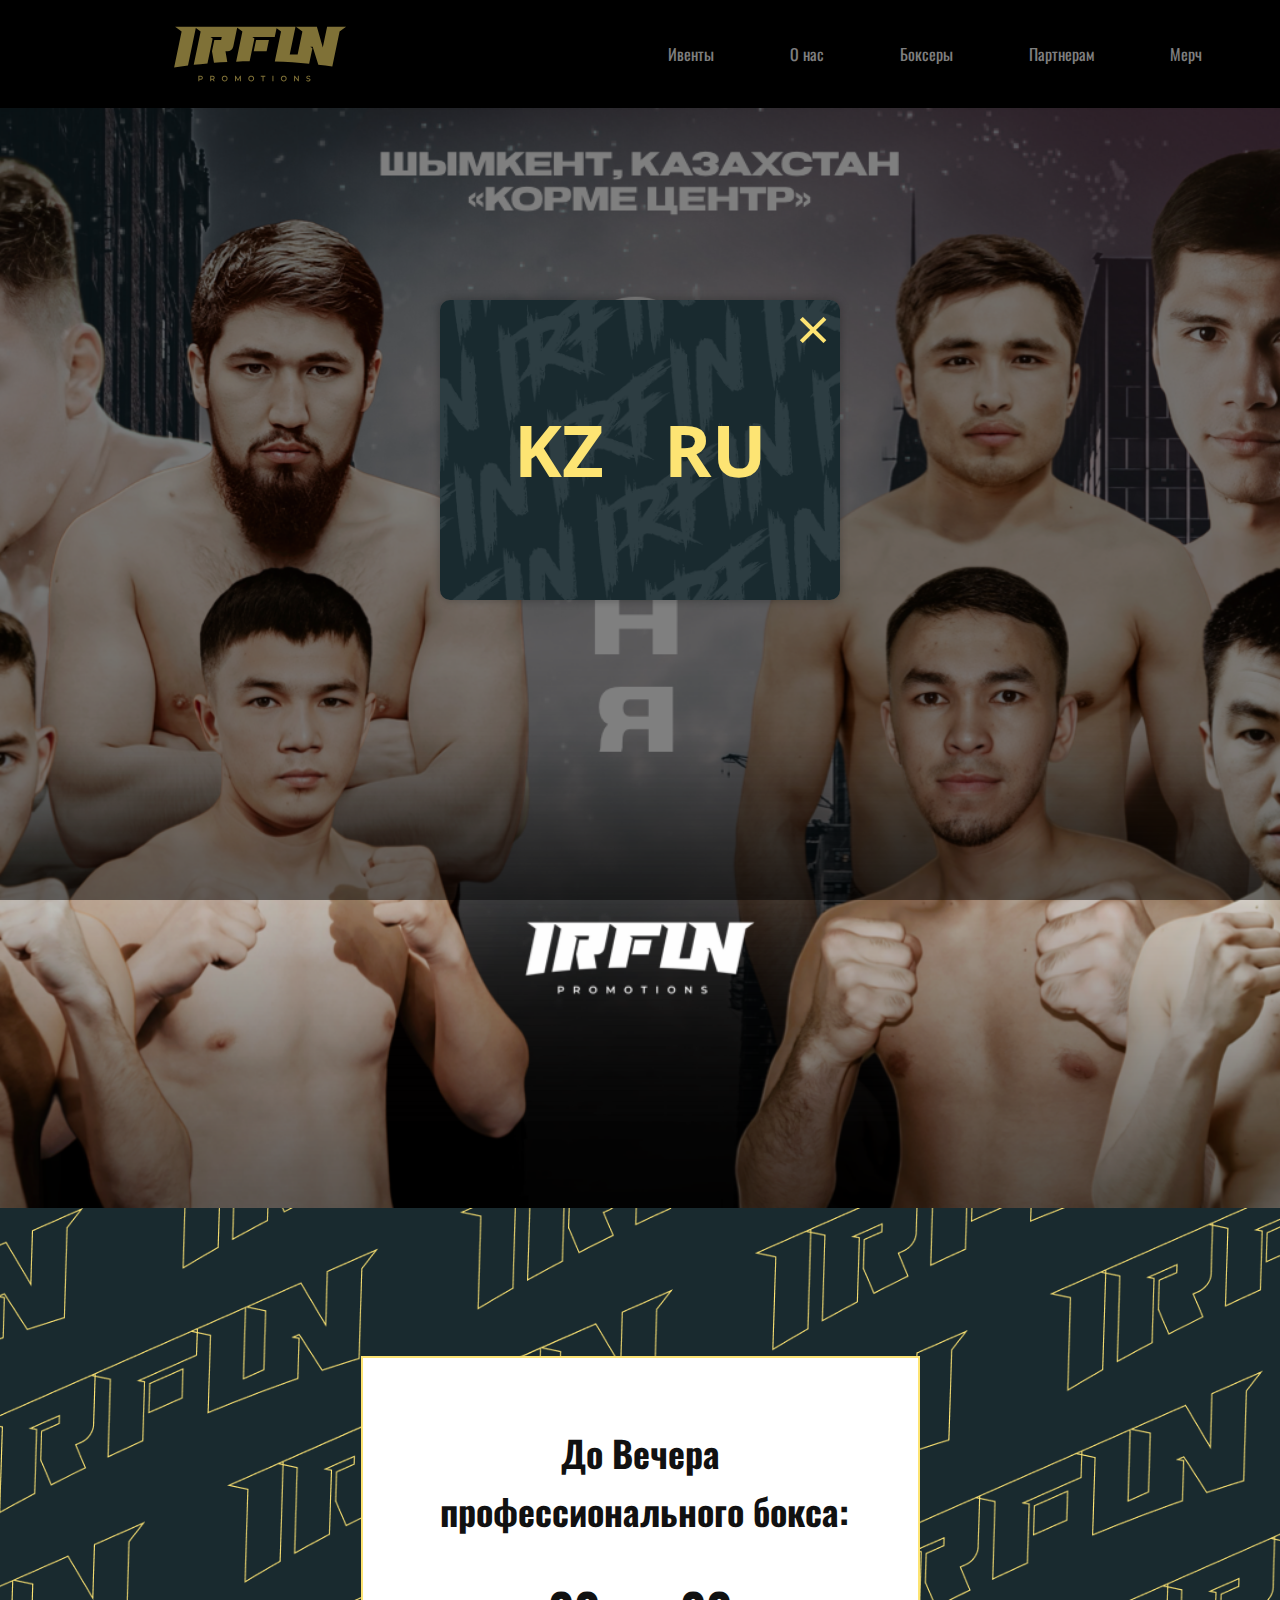
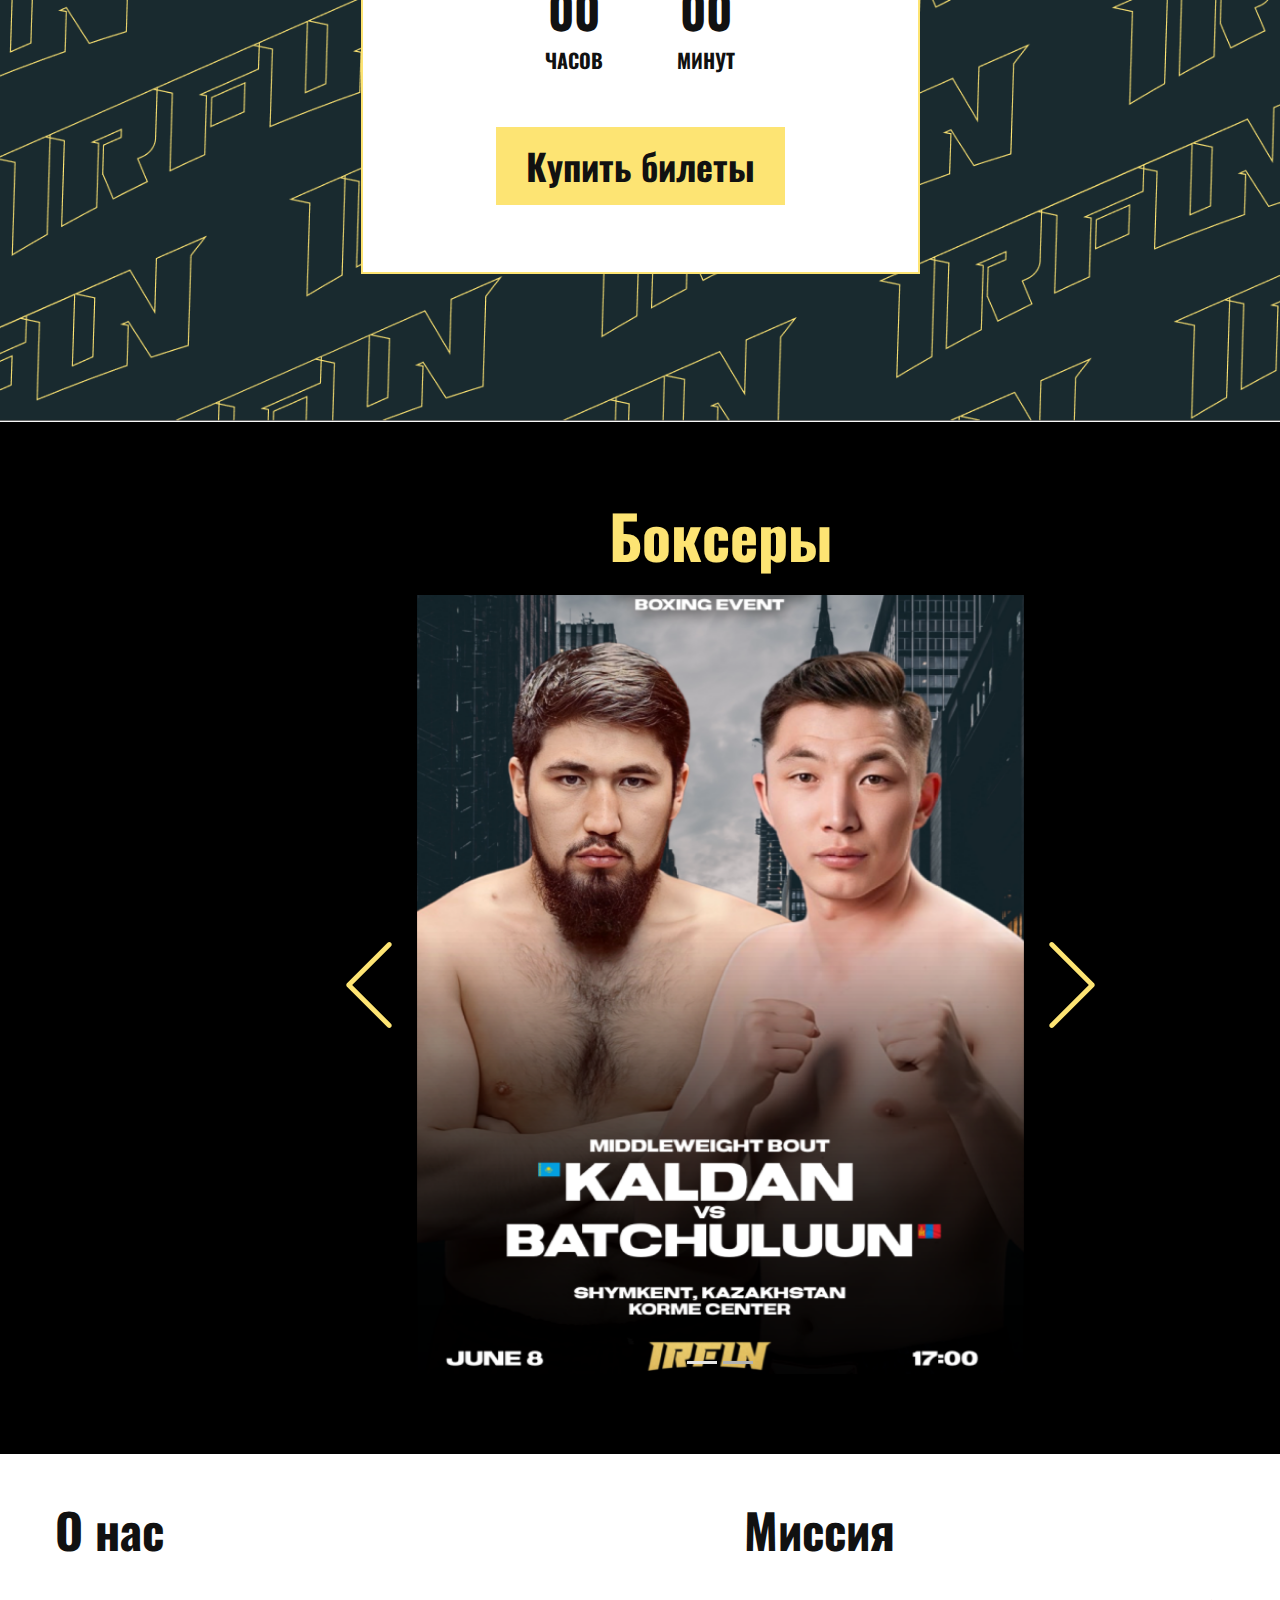
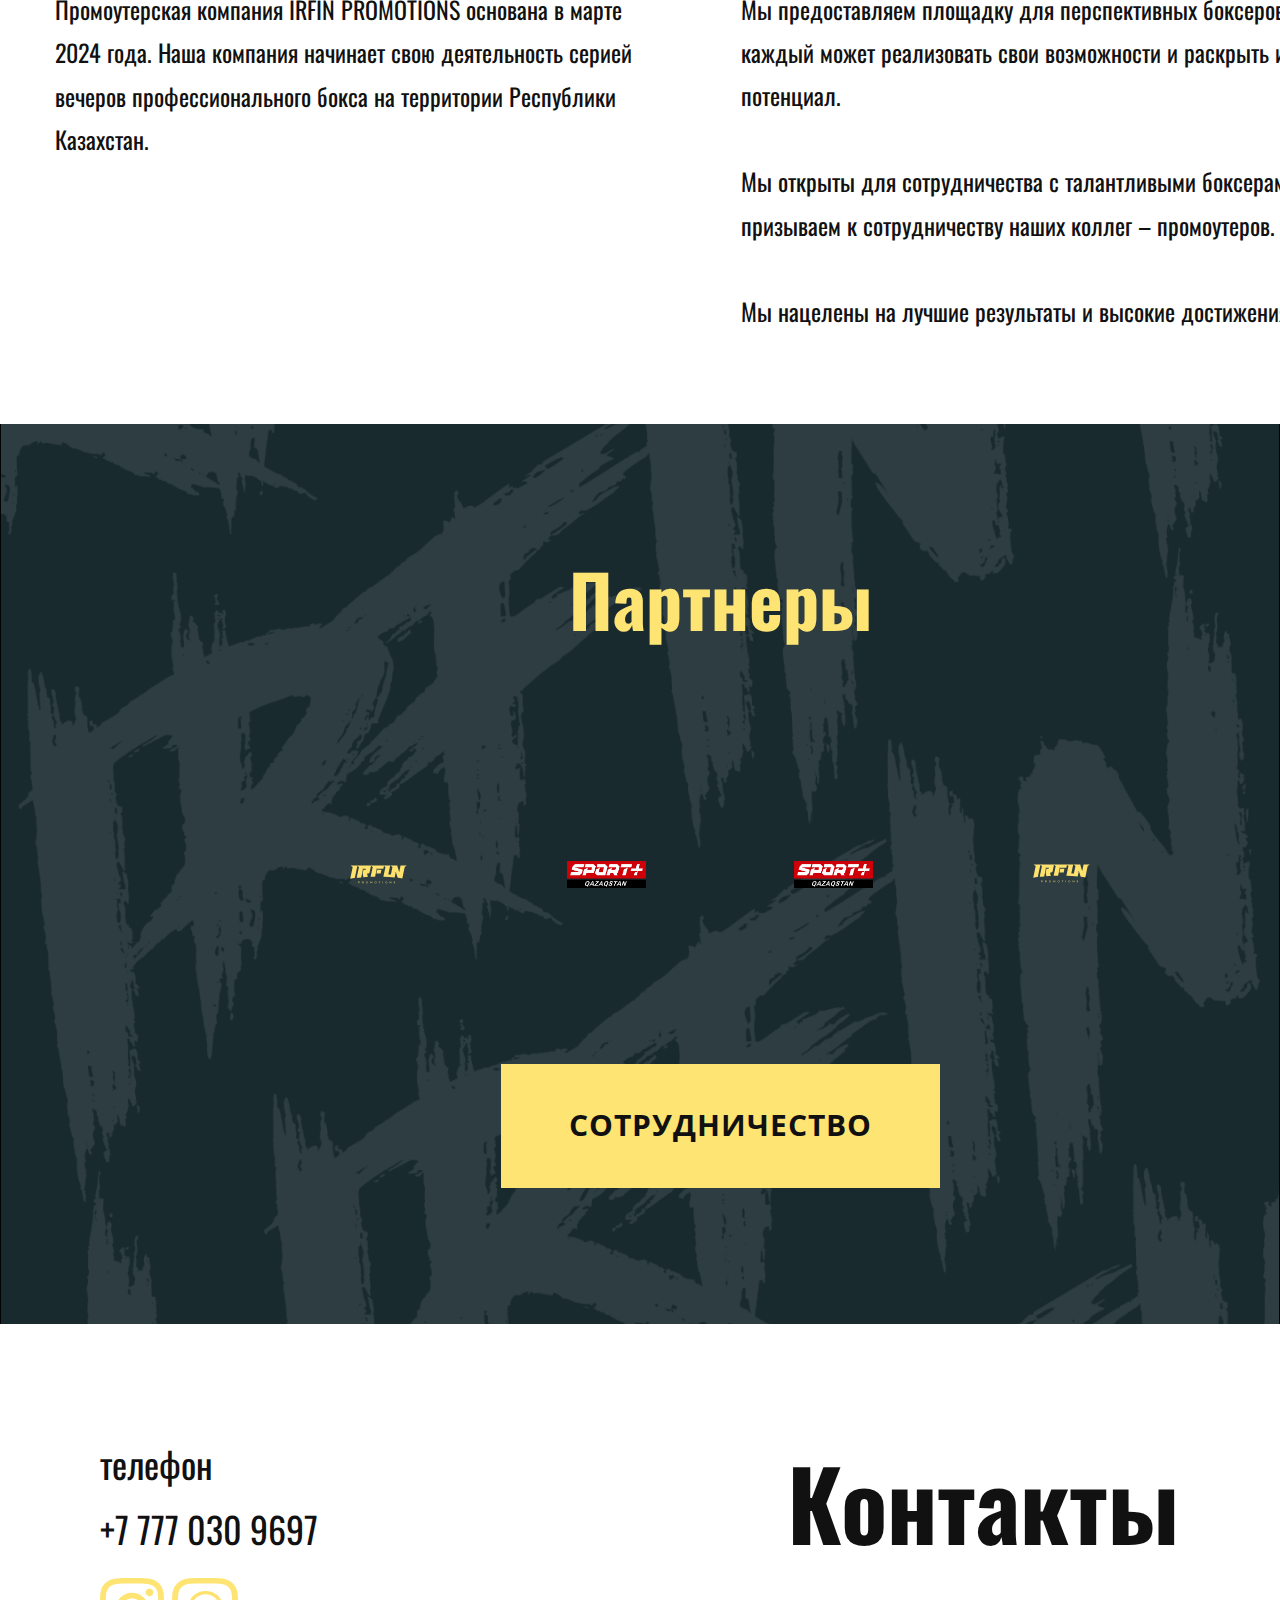
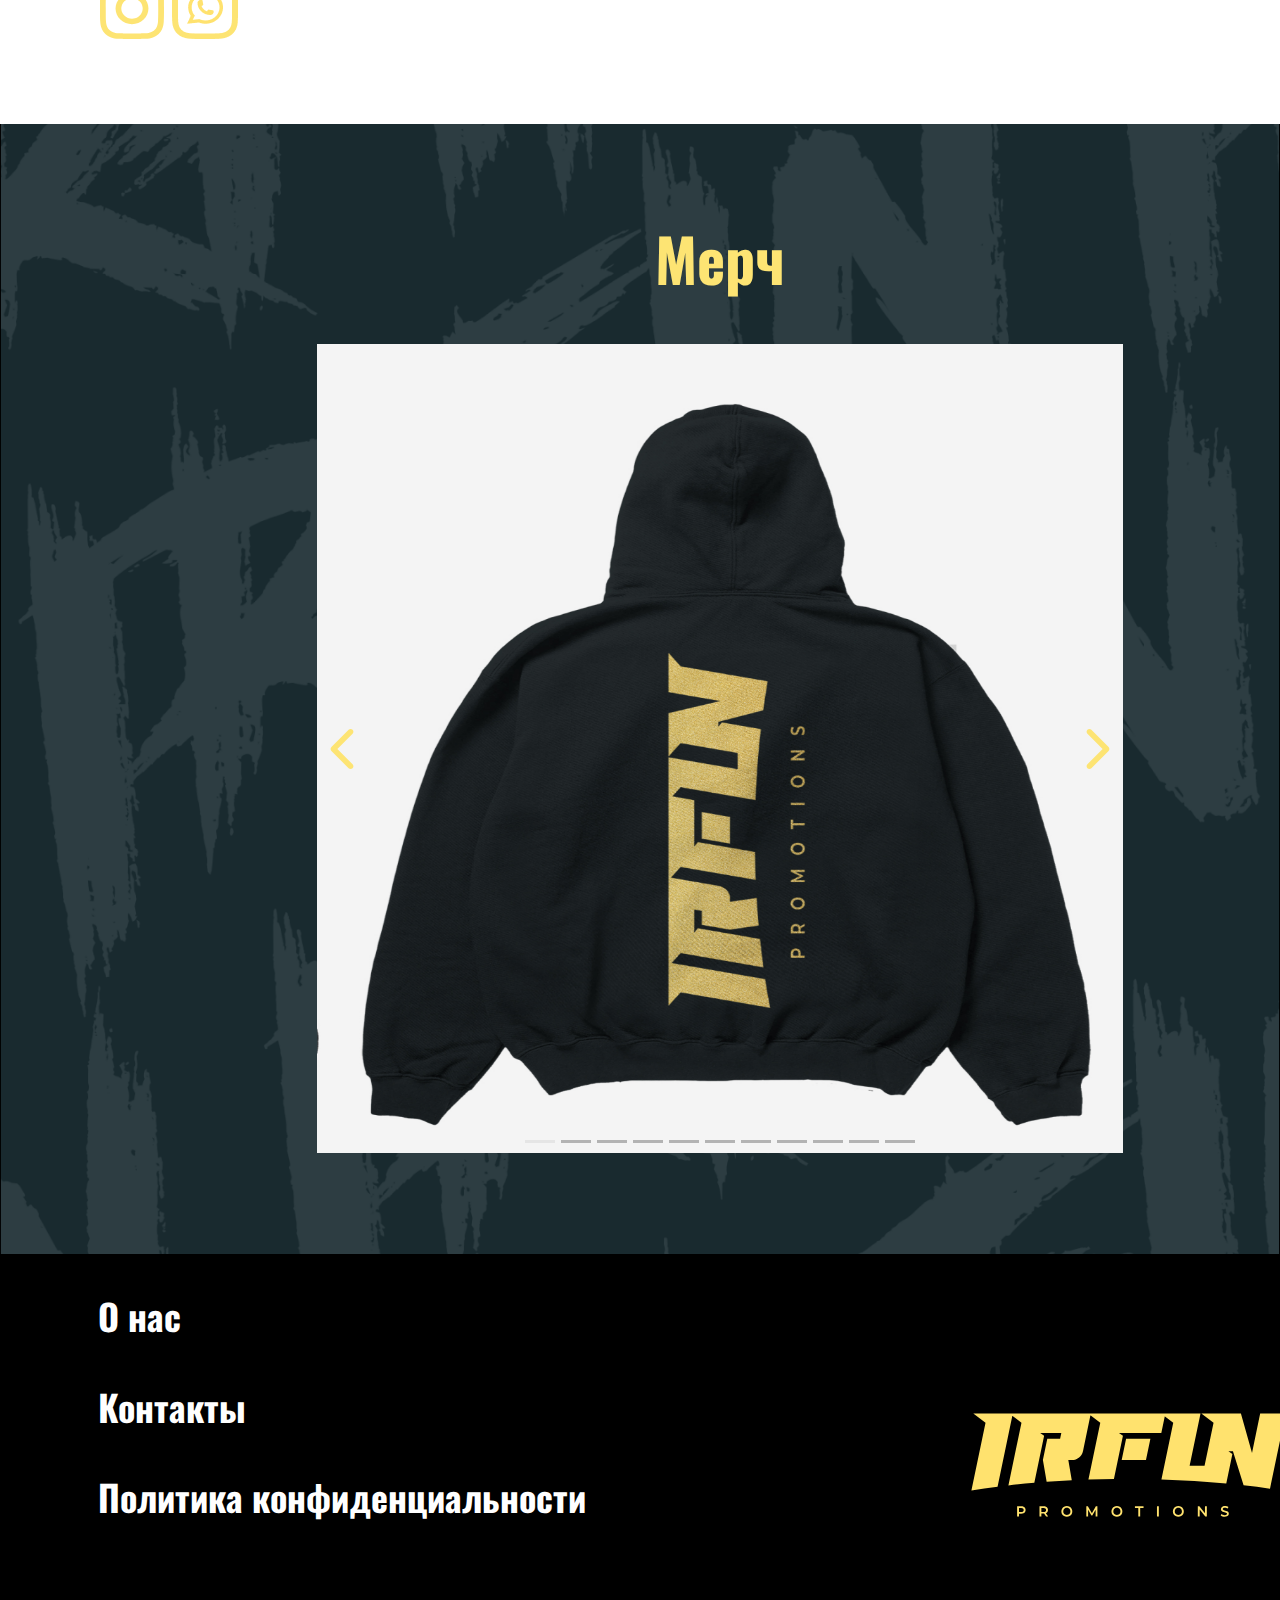
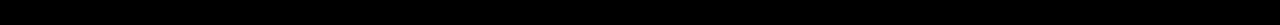
==== commit 5e354d92: "Add files via upload" ====
--- a/index.html
+++ b/index.html
@@ -6,6 +6,7 @@
     <meta name="keywords" content="​Боксеры, Миссия, ​О нас, Партнеры, Контакты, ​номерадрес, Мерч">
     <meta name="description" content="">
     <meta name="apple-mobile-web-app-status-bar-style" content="black-translucent">
+    <meta name="viewport" content="width=device-width, initial-scale=1.0">
     <title>Ивенты</title>
 
     <link rel="icon" type="image/png" href="images/favicon-32x32.png">
@@ -500,4 +501,16 @@
         </div>
     </div>
 </div>
-</body></html>
+</body>
+<script>
+  // Функция для проверки, является ли устройство ноутбуком
+  function isLaptop() {
+      return /Macintosh|Windows.*\bNT\b/.test(navigator.userAgent) && window.innerWidth <= 940;
+  }
+
+  // Применение масштабирования только на ноутбуках
+  if (isLaptop()) {
+      document.body.style.zoom = "0.75";
+  }
+</script>
+</html>--- a/Ивенты.css
+++ b/Ивенты.css
@@ -1,5 +1,5 @@
  .u-section-1 {
-  background-image: url("images/Rectangle 16.png");
+  background-image: url("images/Rectangle 16.PNG");
   background-position: 50% 50%;
   min-height: 1100px;
 }
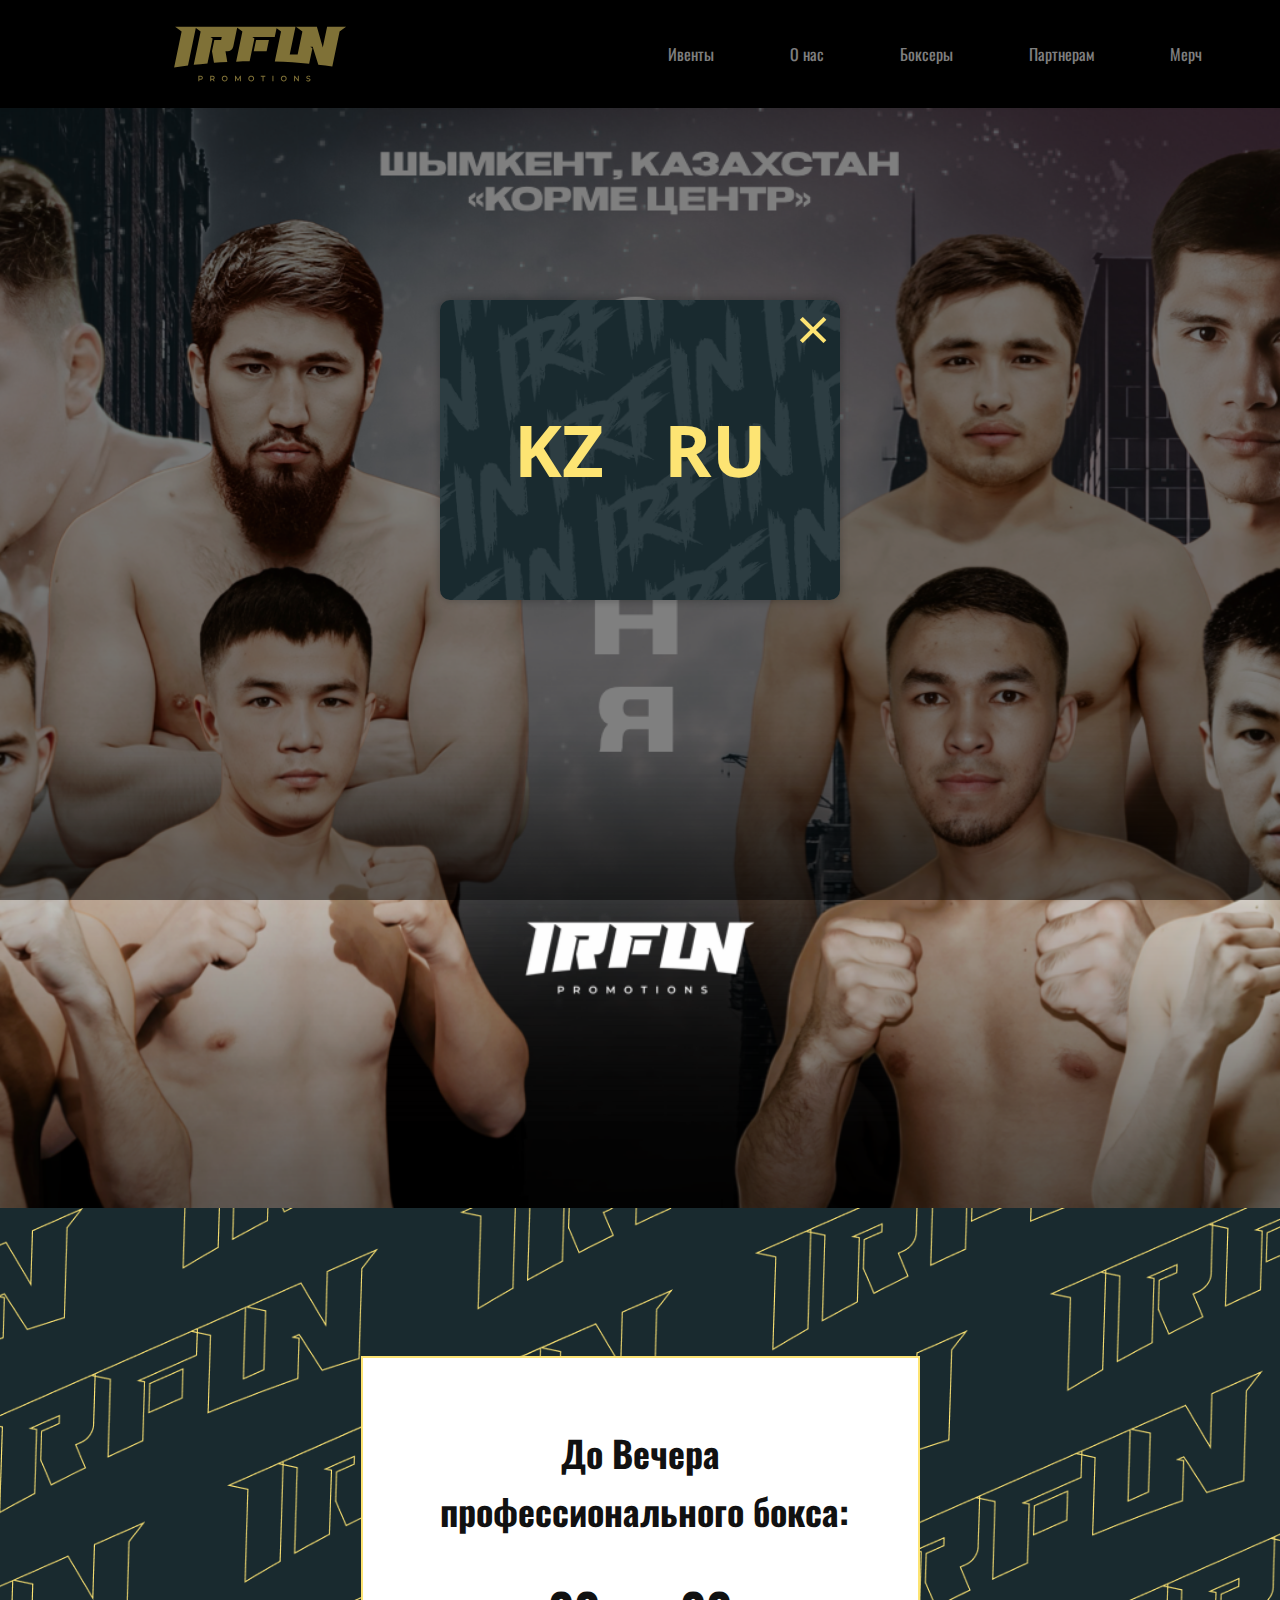
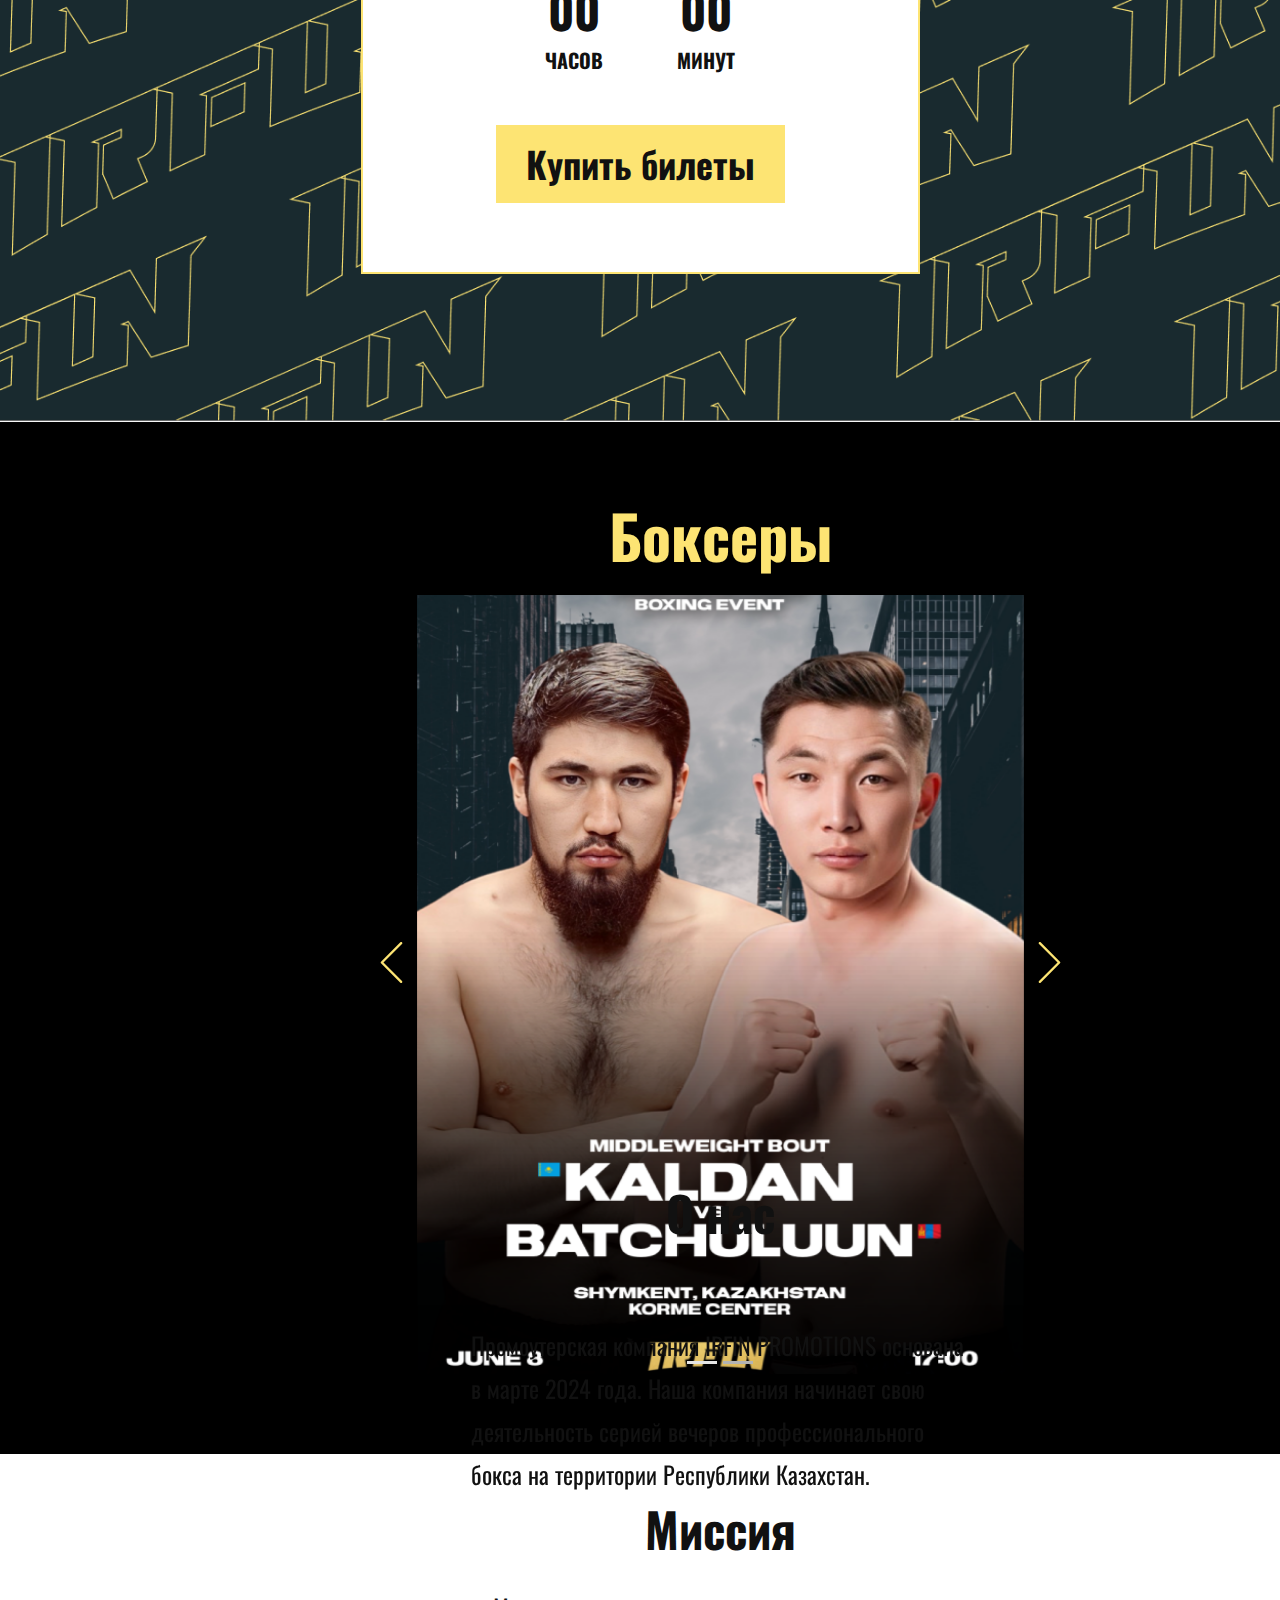
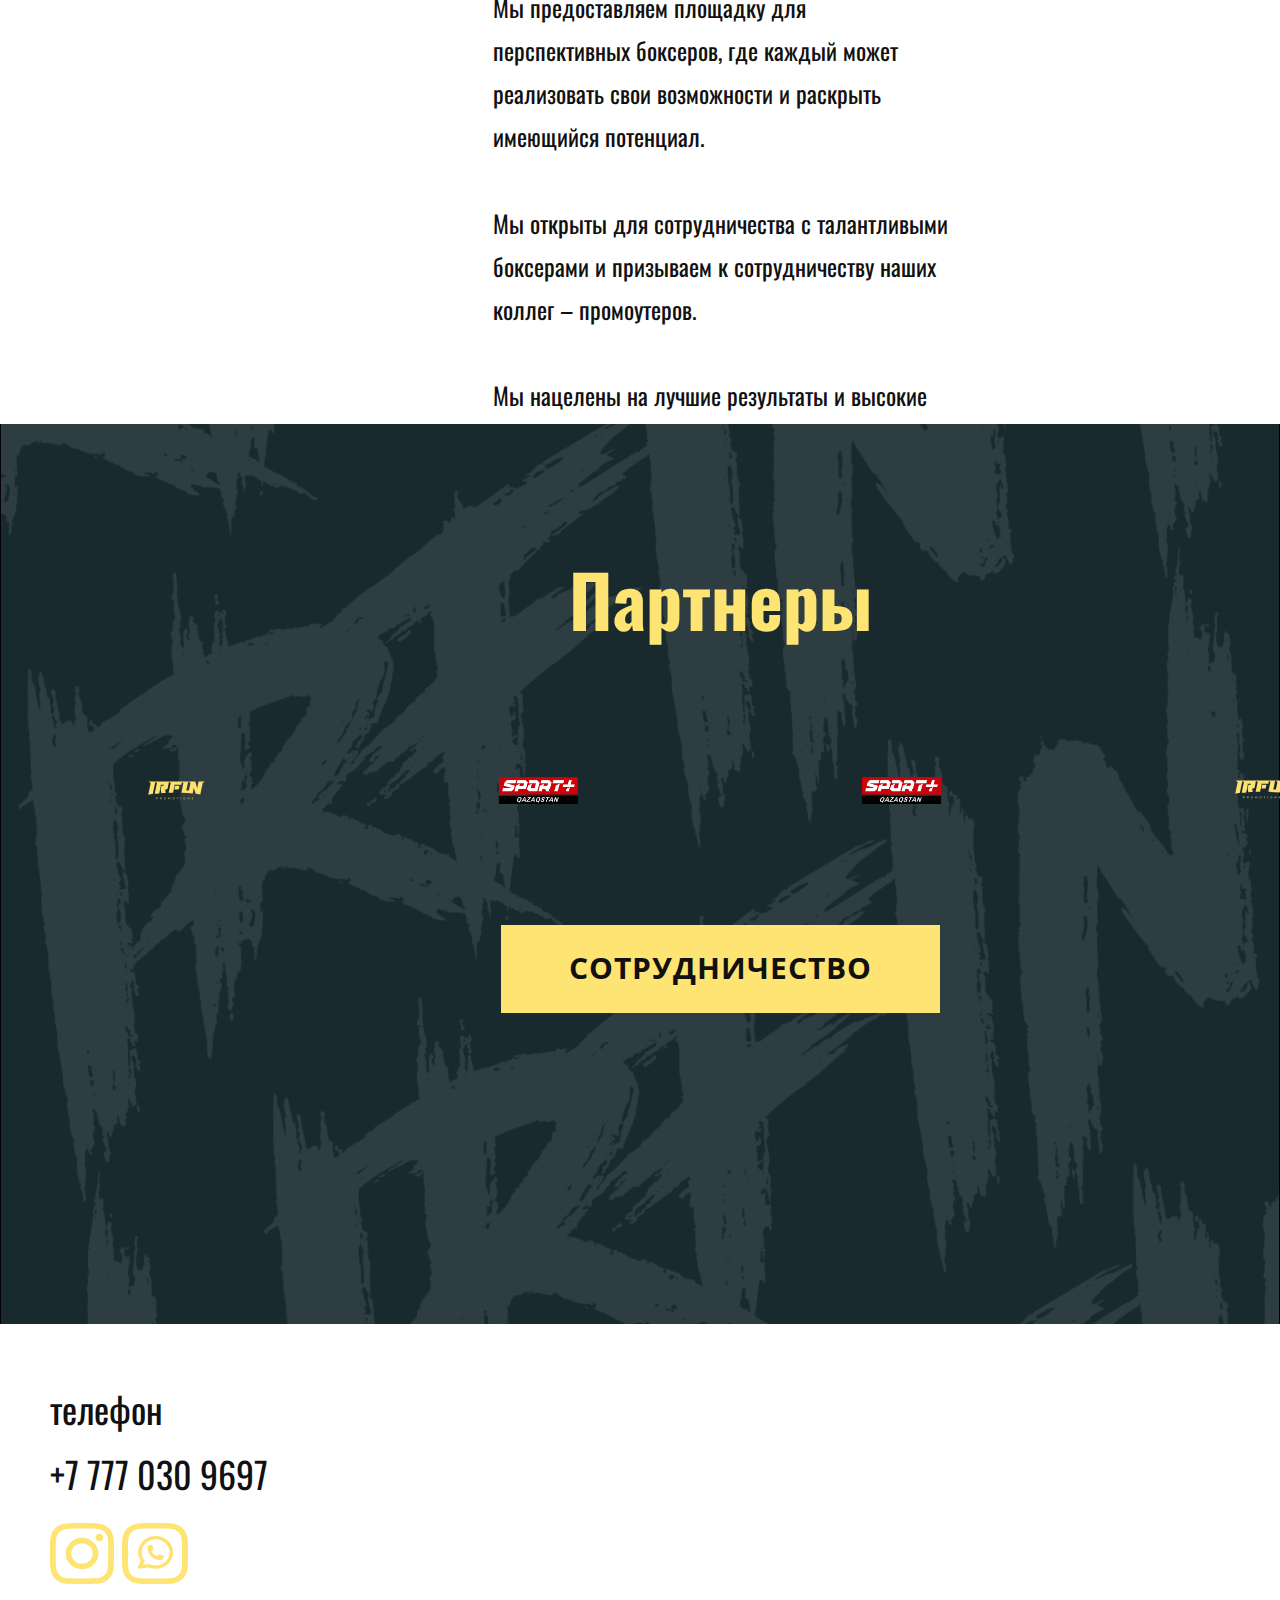
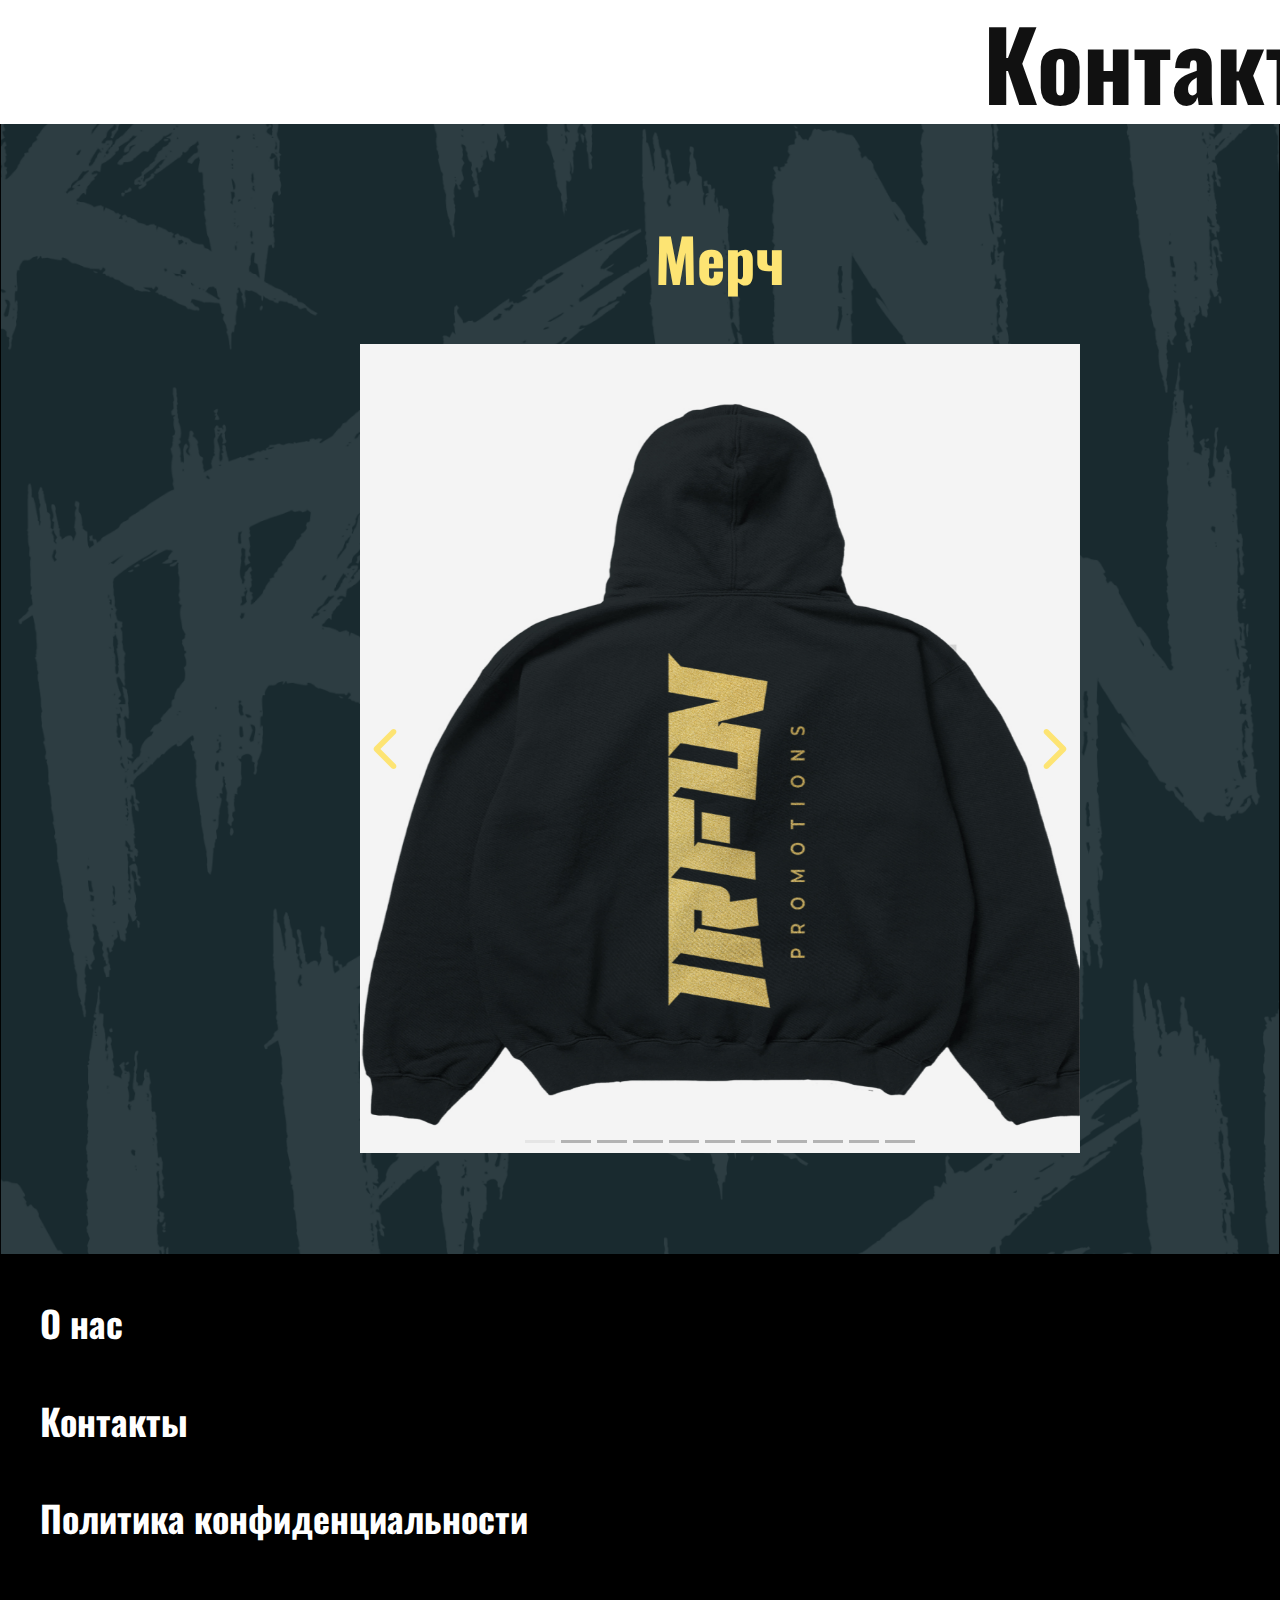
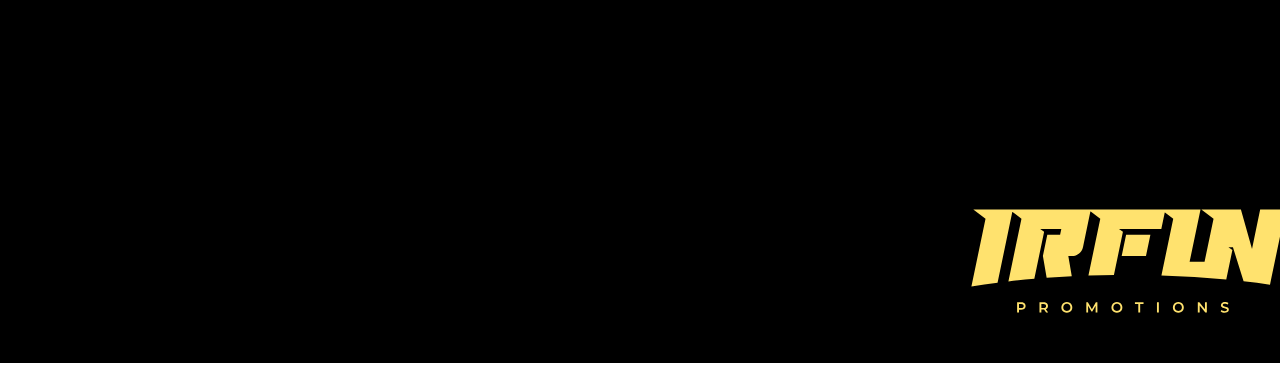
==== commit 125f0b14: "Add files via upload" ====
--- a/index.html
+++ b/index.html
@@ -502,15 +502,4 @@
     </div>
 </div>
 </body>
-<script>
-  // Функция для проверки, является ли устройство ноутбуком
-  function isLaptop() {
-      return /Macintosh|Windows.*\bNT\b/.test(navigator.userAgent) && window.innerWidth <= 940;
-  }
-
-  // Применение масштабирования только на ноутбуках
-  if (isLaptop()) {
-      document.body.style.zoom = "0.75";
-  }
-</script>
 </html>--- a/box.css
+++ b/box.css
@@ -3194,14 +3194,7 @@
   .u-progress-text-hidden-lg .u-form-progress-text {
     display: none !important;
   }
-}
-@media (min-width: 768px) and (max-width: 991px) {
-  .u-progress-text-hidden-md .u-form-progress-inner {
-    margin-bottom: 0;
-  }
-  .u-progress-text-hidden-md .u-form-progress-text {
-    display: none !important;
-  }
+
 }
 @media (min-width: 576px) and (max-width: 767px) {
   .u-progress-text-hidden-sm .u-form-progress-inner {
@@ -7568,11 +7561,7 @@
     display: none !important;
   }
 }
-@media (min-width: 768px) and (max-width: 991px) {
-  .u-hidden-md {
-    display: none !important;
-  }
-}
+
 @media (min-width: 576px) and (max-width: 767px) {
   .u-hidden-sm {
     display: none !important;
@@ -7674,19 +7663,6 @@
     width: -moz-fit-content;
   }
   .u-text-default-lg:empty {
-    display: block;
-    width: 15px;
-  }
-}
-@media (min-width: 768px) and (max-width: 991px) {
-  .u-text-default-md {
-    display: table;
-    align-self: flex-start;
-    width: -webkit-fit-content;
-    width: fit-content;
-    width: -moz-fit-content;
-  }
-  .u-text-default-md:empty {
     display: block;
     width: 15px;
   }
@@ -7802,11 +7778,7 @@
     width: var(--theme-sheet-width-lg) !important;
   }
 }
-@media (min-width: 768px) and (max-width: 991px) {
-  .u-sheet {
-    width: var(--theme-sheet-width-md) !important;
-  }
-}
+
 @media (min-width: 576px) and (max-width: 767px) {
   .u-sheet {
     width: var(--theme-sheet-width-sm) !important;
@@ -7868,11 +7840,7 @@
     width: 100% !important;
   }
 }
-@media (min-width: 768px) and (max-width: 991px) {
-  .u-expanded-width-md {
-    width: 100% !important;
-  }
-}
+
 @media (min-width: 576px) and (max-width: 767px) {
   .u-expanded-width-sm {
     width: 100% !important;
@@ -7911,12 +7879,7 @@
     margin-right: 0 !important;
   }
 }
-@media (min-width: 768px) and (max-width: 991px) {
-  .u-expanded-width:not(.custom-expanded)-md {
-    margin-left: 0 !important;
-    margin-right: 0 !important;
-  }
-}
+
 @media (min-width: 576px) and (max-width: 767px) {
   .u-expanded-width:not(.custom-expanded)-sm {
     margin-left: 0 !important;
@@ -7993,12 +7956,7 @@
     height: 100% !important;
   }
 }
-@media (min-width: 768px) and (max-width: 991px) {
-  .u-expanded-height-md {
-    position: absolute !important;
-    height: 100% !important;
-  }
-}
+
 @media (min-width: 576px) and (max-width: 767px) {
   .u-expanded-height-sm {
     position: absolute !important;
@@ -8034,11 +7992,7 @@
     top: 0 !important;
   }
 }
-@media (min-width: 768px) and (max-width: 991px) {
-  .u-expanded-height:not(.custom-expanded)-md {
-    top: 0 !important;
-  }
-}
+
 @media (min-width: 576px) and (max-width: 767px) {
   .u-expanded-height:not(.custom-expanded)-sm {
     top: 0 !important;
@@ -8087,14 +8041,7 @@
     flex-direction: column;
   }
 }
-@media (min-width: 768px) and (max-width: 991px) {
-  .u-valign-middle-md,
-  .u-valign-top-md,
-  .u-valign-bottom-md {
-    display: flex;
-    flex-direction: column;
-  }
-}
+
 @media (min-width: 576px) and (max-width: 767px) {
   .u-valign-middle-sm,
   .u-valign-top-sm,
@@ -8139,11 +8086,7 @@
     justify-content: center;
   }
 }
-@media (min-width: 768px) and (max-width: 991px) {
-  .u-valign-middle-md {
-    justify-content: center;
-  }
-}
+
 @media (min-width: 576px) and (max-width: 767px) {
   .u-valign-middle-sm {
     justify-content: center;
@@ -8177,11 +8120,7 @@
     justify-content: flex-start;
   }
 }
-@media (min-width: 768px) and (max-width: 991px) {
-  .u-valign-top-md {
-    justify-content: flex-start;
-  }
-}
+
 @media (min-width: 576px) and (max-width: 767px) {
   .u-valign-top-sm {
     justify-content: flex-start;
@@ -8215,11 +8154,7 @@
     justify-content: flex-end;
   }
 }
-@media (min-width: 768px) and (max-width: 991px) {
-  .u-valign-bottom-md {
-    justify-content: flex-end;
-  }
-}
+
 @media (min-width: 576px) and (max-width: 767px) {
   .u-valign-bottom-sm {
     justify-content: flex-end;
@@ -10714,496 +10649,6 @@
     min-width: 0%;
   }
   .u-layout-col > .u-size-0-lg {
-    flex: 0 0 auto;
-  }
-}
-@media (min-width: 768px) and (max-width: 991px) {
-  .u-layout-row > .u-size-60-md {
-    flex: 0 0 100%;
-    max-width: 100%;
-    min-width: 100%;
-  }
-  .u-layout-col > .u-size-60-md {
-    flex: 60 0 auto;
-  }
-  .u-layout-row > .u-size-59-md {
-    flex: 0 0 98.33333333%;
-    max-width: 98.33333333%;
-    min-width: 98.33333333%;
-  }
-  .u-layout-col > .u-size-59-md {
-    flex: 59 0 auto;
-  }
-  .u-layout-row > .u-size-58-md {
-    flex: 0 0 96.66666667%;
-    max-width: 96.66666667%;
-    min-width: 96.66666667%;
-  }
-  .u-layout-col > .u-size-58-md {
-    flex: 58 0 auto;
-  }
-  .u-layout-row > .u-size-57-md {
-    flex: 0 0 95%;
-    max-width: 95%;
-    min-width: 95%;
-  }
-  .u-layout-col > .u-size-57-md {
-    flex: 57 0 auto;
-  }
-  .u-layout-row > .u-size-56-md {
-    flex: 0 0 93.33333333%;
-    max-width: 93.33333333%;
-    min-width: 93.33333333%;
-  }
-  .u-layout-col > .u-size-56-md {
-    flex: 56 0 auto;
-  }
-  .u-layout-row > .u-size-55-md {
-    flex: 0 0 91.66666667%;
-    max-width: 91.66666667%;
-    min-width: 91.66666667%;
-  }
-  .u-layout-col > .u-size-55-md {
-    flex: 55 0 auto;
-  }
-  .u-layout-row > .u-size-54-md {
-    flex: 0 0 90%;
-    max-width: 90%;
-    min-width: 90%;
-  }
-  .u-layout-col > .u-size-54-md {
-    flex: 54 0 auto;
-  }
-  .u-layout-row > .u-size-53-md {
-    flex: 0 0 88.33333333%;
-    max-width: 88.33333333%;
-    min-width: 88.33333333%;
-  }
-  .u-layout-col > .u-size-53-md {
-    flex: 53 0 auto;
-  }
-  .u-layout-row > .u-size-52-md {
-    flex: 0 0 86.66666667%;
-    max-width: 86.66666667%;
-    min-width: 86.66666667%;
-  }
-  .u-layout-col > .u-size-52-md {
-    flex: 52 0 auto;
-  }
-  .u-layout-row > .u-size-51-md {
-    flex: 0 0 85%;
-    max-width: 85%;
-    min-width: 85%;
-  }
-  .u-layout-col > .u-size-51-md {
-    flex: 51 0 auto;
-  }
-  .u-layout-row > .u-size-50-md {
-    flex: 0 0 83.33333333%;
-    max-width: 83.33333333%;
-    min-width: 83.33333333%;
-  }
-  .u-layout-col > .u-size-50-md {
-    flex: 50 0 auto;
-  }
-  .u-layout-row > .u-size-49-md {
-    flex: 0 0 81.66666667%;
-    max-width: 81.66666667%;
-    min-width: 81.66666667%;
-  }
-  .u-layout-col > .u-size-49-md {
-    flex: 49 0 auto;
-  }
-  .u-layout-row > .u-size-48-md {
-    flex: 0 0 80%;
-    max-width: 80%;
-    min-width: 80%;
-  }
-  .u-layout-col > .u-size-48-md {
-    flex: 48 0 auto;
-  }
-  .u-layout-row > .u-size-47-md {
-    flex: 0 0 78.33333333%;
-    max-width: 78.33333333%;
-    min-width: 78.33333333%;
-  }
-  .u-layout-col > .u-size-47-md {
-    flex: 47 0 auto;
-  }
-  .u-layout-row > .u-size-46-md {
-    flex: 0 0 76.66666667%;
-    max-width: 76.66666667%;
-    min-width: 76.66666667%;
-  }
-  .u-layout-col > .u-size-46-md {
-    flex: 46 0 auto;
-  }
-  .u-layout-row > .u-size-45-md {
-    flex: 0 0 75%;
-    max-width: 75%;
-    min-width: 75%;
-  }
-  .u-layout-col > .u-size-45-md {
-    flex: 45 0 auto;
-  }
-  .u-layout-row > .u-size-44-md {
-    flex: 0 0 73.33333333%;
-    max-width: 73.33333333%;
-    min-width: 73.33333333%;
-  }
-  .u-layout-col > .u-size-44-md {
-    flex: 44 0 auto;
-  }
-  .u-layout-row > .u-size-43-md {
-    flex: 0 0 71.66666667%;
-    max-width: 71.66666667%;
-    min-width: 71.66666667%;
-  }
-  .u-layout-col > .u-size-43-md {
-    flex: 43 0 auto;
-  }
-  .u-layout-row > .u-size-42-md {
-    flex: 0 0 70%;
-    max-width: 70%;
-    min-width: 70%;
-  }
-  .u-layout-col > .u-size-42-md {
-    flex: 42 0 auto;
-  }
-  .u-layout-row > .u-size-41-md {
-    flex: 0 0 68.33333333%;
-    max-width: 68.33333333%;
-    min-width: 68.33333333%;
-  }
-  .u-layout-col > .u-size-41-md {
-    flex: 41 0 auto;
-  }
-  .u-layout-row > .u-size-40-md {
-    flex: 0 0 66.66666667%;
-    max-width: 66.66666667%;
-    min-width: 66.66666667%;
-  }
-  .u-layout-col > .u-size-40-md {
-    flex: 40 0 auto;
-  }
-  .u-layout-row > .u-size-39-md {
-    flex: 0 0 65%;
-    max-width: 65%;
-    min-width: 65%;
-  }
-  .u-layout-col > .u-size-39-md {
-    flex: 39 0 auto;
-  }
-  .u-layout-row > .u-size-38-md {
-    flex: 0 0 63.33333333%;
-    max-width: 63.33333333%;
-    min-width: 63.33333333%;
-  }
-  .u-layout-col > .u-size-38-md {
-    flex: 38 0 auto;
-  }
-  .u-layout-row > .u-size-37-md {
-    flex: 0 0 61.66666667%;
-    max-width: 61.66666667%;
-    min-width: 61.66666667%;
-  }
-  .u-layout-col > .u-size-37-md {
-    flex: 37 0 auto;
-  }
-  .u-layout-row > .u-size-36-md {
-    flex: 0 0 60%;
-    max-width: 60%;
-    min-width: 60%;
-  }
-  .u-layout-col > .u-size-36-md {
-    flex: 36 0 auto;
-  }
-  .u-layout-row > .u-size-35-md {
-    flex: 0 0 58.33333333%;
-    max-width: 58.33333333%;
-    min-width: 58.33333333%;
-  }
-  .u-layout-col > .u-size-35-md {
-    flex: 35 0 auto;
-  }
-  .u-layout-row > .u-size-34-md {
-    flex: 0 0 56.66666667%;
-    max-width: 56.66666667%;
-    min-width: 56.66666667%;
-  }
-  .u-layout-col > .u-size-34-md {
-    flex: 34 0 auto;
-  }
-  .u-layout-row > .u-size-33-md {
-    flex: 0 0 55%;
-    max-width: 55%;
-    min-width: 55%;
-  }
-  .u-layout-col > .u-size-33-md {
-    flex: 33 0 auto;
-  }
-  .u-layout-row > .u-size-32-md {
-    flex: 0 0 53.33333333%;
-    max-width: 53.33333333%;
-    min-width: 53.33333333%;
-  }
-  .u-layout-col > .u-size-32-md {
-    flex: 32 0 auto;
-  }
-  .u-layout-row > .u-size-31-md {
-    flex: 0 0 51.66666667%;
-    max-width: 51.66666667%;
-    min-width: 51.66666667%;
-  }
-  .u-layout-col > .u-size-31-md {
-    flex: 31 0 auto;
-  }
-  .u-layout-row > .u-size-30-md {
-    flex: 0 0 50%;
-    max-width: 50%;
-    min-width: 50%;
-  }
-  .u-layout-col > .u-size-30-md {
-    flex: 30 0 auto;
-  }
-  .u-layout-row > .u-size-29-md {
-    flex: 0 0 48.33333333%;
-    max-width: 48.33333333%;
-    min-width: 48.33333333%;
-  }
-  .u-layout-col > .u-size-29-md {
-    flex: 29 0 auto;
-  }
-  .u-layout-row > .u-size-28-md {
-    flex: 0 0 46.66666667%;
-    max-width: 46.66666667%;
-    min-width: 46.66666667%;
-  }
-  .u-layout-col > .u-size-28-md {
-    flex: 28 0 auto;
-  }
-  .u-layout-row > .u-size-27-md {
-    flex: 0 0 45%;
-    max-width: 45%;
-    min-width: 45%;
-  }
-  .u-layout-col > .u-size-27-md {
-    flex: 27 0 auto;
-  }
-  .u-layout-row > .u-size-26-md {
-    flex: 0 0 43.33333333%;
-    max-width: 43.33333333%;
-    min-width: 43.33333333%;
-  }
-  .u-layout-col > .u-size-26-md {
-    flex: 26 0 auto;
-  }
-  .u-layout-row > .u-size-25-md {
-    flex: 0 0 41.66666667%;
-    max-width: 41.66666667%;
-    min-width: 41.66666667%;
-  }
-  .u-layout-col > .u-size-25-md {
-    flex: 25 0 auto;
-  }
-  .u-layout-row > .u-size-24-md {
-    flex: 0 0 40%;
-    max-width: 40%;
-    min-width: 40%;
-  }
-  .u-layout-col > .u-size-24-md {
-    flex: 24 0 auto;
-  }
-  .u-layout-row > .u-size-23-md {
-    flex: 0 0 38.33333333%;
-    max-width: 38.33333333%;
-    min-width: 38.33333333%;
-  }
-  .u-layout-col > .u-size-23-md {
-    flex: 23 0 auto;
-  }
-  .u-layout-row > .u-size-22-md {
-    flex: 0 0 36.66666667%;
-    max-width: 36.66666667%;
-    min-width: 36.66666667%;
-  }
-  .u-layout-col > .u-size-22-md {
-    flex: 22 0 auto;
-  }
-  .u-layout-row > .u-size-21-md {
-    flex: 0 0 35%;
-    max-width: 35%;
-    min-width: 35%;
-  }
-  .u-layout-col > .u-size-21-md {
-    flex: 21 0 auto;
-  }
-  .u-layout-row > .u-size-20-md {
-    flex: 0 0 33.33333333%;
-    max-width: 33.33333333%;
-    min-width: 33.33333333%;
-  }
-  .u-layout-col > .u-size-20-md {
-    flex: 20 0 auto;
-  }
-  .u-layout-row > .u-size-19-md {
-    flex: 0 0 31.66666667%;
-    max-width: 31.66666667%;
-    min-width: 31.66666667%;
-  }
-  .u-layout-col > .u-size-19-md {
-    flex: 19 0 auto;
-  }
-  .u-layout-row > .u-size-18-md {
-    flex: 0 0 30%;
-    max-width: 30%;
-    min-width: 30%;
-  }
-  .u-layout-col > .u-size-18-md {
-    flex: 18 0 auto;
-  }
-  .u-layout-row > .u-size-17-md {
-    flex: 0 0 28.33333333%;
-    max-width: 28.33333333%;
-    min-width: 28.33333333%;
-  }
-  .u-layout-col > .u-size-17-md {
-    flex: 17 0 auto;
-  }
-  .u-layout-row > .u-size-16-md {
-    flex: 0 0 26.66666667%;
-    max-width: 26.66666667%;
-    min-width: 26.66666667%;
-  }
-  .u-layout-col > .u-size-16-md {
-    flex: 16 0 auto;
-  }
-  .u-layout-row > .u-size-15-md {
-    flex: 0 0 25%;
-    max-width: 25%;
-    min-width: 25%;
-  }
-  .u-layout-col > .u-size-15-md {
-    flex: 15 0 auto;
-  }
-  .u-layout-row > .u-size-14-md {
-    flex: 0 0 23.33333333%;
-    max-width: 23.33333333%;
-    min-width: 23.33333333%;
-  }
-  .u-layout-col > .u-size-14-md {
-    flex: 14 0 auto;
-  }
-  .u-layout-row > .u-size-13-md {
-    flex: 0 0 21.66666667%;
-    max-width: 21.66666667%;
-    min-width: 21.66666667%;
-  }
-  .u-layout-col > .u-size-13-md {
-    flex: 13 0 auto;
-  }
-  .u-layout-row > .u-size-12-md {
-    flex: 0 0 20%;
-    max-width: 20%;
-    min-width: 20%;
-  }
-  .u-layout-col > .u-size-12-md {
-    flex: 12 0 auto;
-  }
-  .u-layout-row > .u-size-11-md {
-    flex: 0 0 18.33333333%;
-    max-width: 18.33333333%;
-    min-width: 18.33333333%;
-  }
-  .u-layout-col > .u-size-11-md {
-    flex: 11 0 auto;
-  }
-  .u-layout-row > .u-size-10-md {
-    flex: 0 0 16.66666667%;
-    max-width: 16.66666667%;
-    min-width: 16.66666667%;
-  }
-  .u-layout-col > .u-size-10-md {
-    flex: 10 0 auto;
-  }
-  .u-layout-row > .u-size-9-md {
-    flex: 0 0 15%;
-    max-width: 15%;
-    min-width: 15%;
-  }
-  .u-layout-col > .u-size-9-md {
-    flex: 9 0 auto;
-  }
-  .u-layout-row > .u-size-8-md {
-    flex: 0 0 13.33333333%;
-    max-width: 13.33333333%;
-    min-width: 13.33333333%;
-  }
-  .u-layout-col > .u-size-8-md {
-    flex: 8 0 auto;
-  }
-  .u-layout-row > .u-size-7-md {
-    flex: 0 0 11.66666667%;
-    max-width: 11.66666667%;
-    min-width: 11.66666667%;
-  }
-  .u-layout-col > .u-size-7-md {
-    flex: 7 0 auto;
-  }
-  .u-layout-row > .u-size-6-md {
-    flex: 0 0 10%;
-    max-width: 10%;
-    min-width: 10%;
-  }
-  .u-layout-col > .u-size-6-md {
-    flex: 6 0 auto;
-  }
-  .u-layout-row > .u-size-5-md {
-    flex: 0 0 8.33333333%;
-    max-width: 8.33333333%;
-    min-width: 8.33333333%;
-  }
-  .u-layout-col > .u-size-5-md {
-    flex: 5 0 auto;
-  }
-  .u-layout-row > .u-size-4-md {
-    flex: 0 0 6.66666667%;
-    max-width: 6.66666667%;
-    min-width: 6.66666667%;
-  }
-  .u-layout-col > .u-size-4-md {
-    flex: 4 0 auto;
-  }
-  .u-layout-row > .u-size-3-md {
-    flex: 0 0 5%;
-    max-width: 5%;
-    min-width: 5%;
-  }
-  .u-layout-col > .u-size-3-md {
-    flex: 3 0 auto;
-  }
-  .u-layout-row > .u-size-2-md {
-    flex: 0 0 3.33333333%;
-    max-width: 3.33333333%;
-    min-width: 3.33333333%;
-  }
-  .u-layout-col > .u-size-2-md {
-    flex: 2 0 auto;
-  }
-  .u-layout-row > .u-size-1-md {
-    flex: 0 0 1.66666667%;
-    max-width: 1.66666667%;
-    min-width: 1.66666667%;
-  }
-  .u-layout-col > .u-size-1-md {
-    flex: 1 0 auto;
-  }
-  .u-layout-row > .u-size-0-md {
-    flex: 0 0 0%;
-    max-width: 0%;
-    min-width: 0%;
-  }
-  .u-layout-col > .u-size-0-md {
     flex: 0 0 auto;
   }
 }
@@ -13203,12 +12648,7 @@
     transform: translateX(-50%);
   }
 }
-@media (min-width: 768px) and (max-width: 991px) {
-  .u-absolute-hcenter-md {
-    left: 50% !important;
-    transform: translateX(-50%);
-  }
-}
+
 @media (min-width: 576px) and (max-width: 767px) {
   .u-absolute-hcenter-sm {
     left: 50% !important;
@@ -13249,12 +12689,7 @@
     transform: translateY(-50%);
   }
 }
-@media (min-width: 768px) and (max-width: 991px) {
-  .u-absolute-vcenter-md {
-    top: 50% !important;
-    transform: translateY(-50%);
-  }
-}
+
 @media (min-width: 576px) and (max-width: 767px) {
   .u-absolute-vcenter-sm {
     top: 50% !important;
@@ -13329,12 +12764,7 @@
   display: flex;
   flex-wrap: nowrap;
 }
-@media (max-width: 991px) {
-  .u-sheet.u-content-layout {
-    flex-direction: column;
-    align-items: center;
-  }
-}
+
 .u-sidebar {
   flex: 0 0 300px;
   border-top-width: 0 !important;
@@ -13346,11 +12776,7 @@
 .u-sidebar:last-child {
   border-right-width: 0;
 }
-@media (max-width: 991px) {
-  .u-sidebar {
-    flex: 1;
-  }
-}
+
 .u-sidebar .u-form-group:not(:last-child) {
   margin-bottom: 10px;
 }
@@ -15272,12 +14698,7 @@
     background-size: contain;
   }
 }
-@media (min-width: 768px) and (max-width: 991px) {
-  .u-video.u-video-contain video-md {
-    object-fit: contain;
-    background-size: contain;
-  }
-}
+
 @media (min-width: 576px) and (max-width: 767px) {
   .u-video.u-video-contain video-sm {
     object-fit: contain;
@@ -15557,11 +14978,7 @@
     grid-template-columns: repeat(1, 100%);
   }
 }
-@media (min-width: 768px) and (max-width: 991px) {
-  .u-columns-1-md .u-popupmenu-items {
-    grid-template-columns: repeat(1, 100%);
-  }
-}
+
 @media (min-width: 576px) and (max-width: 767px) {
   .u-columns-1-sm .u-popupmenu-items {
     grid-template-columns: repeat(1, 100%);
@@ -15595,11 +15012,7 @@
     grid-template-columns: repeat(2, 50%);
   }
 }
-@media (min-width: 768px) and (max-width: 991px) {
-  .u-columns-2-md .u-popupmenu-items {
-    grid-template-columns: repeat(2, 50%);
-  }
-}
+
 @media (min-width: 576px) and (max-width: 767px) {
   .u-columns-2-sm .u-popupmenu-items {
     grid-template-columns: repeat(2, 50%);
@@ -15633,11 +15046,7 @@
     grid-template-columns: repeat(3, 33.33333333%);
   }
 }
-@media (min-width: 768px) and (max-width: 991px) {
-  .u-columns-3-md .u-popupmenu-items {
-    grid-template-columns: repeat(3, 33.33333333%);
-  }
-}
+
 @media (min-width: 576px) and (max-width: 767px) {
   .u-columns-3-sm .u-popupmenu-items {
     grid-template-columns: repeat(3, 33.33333333%);
@@ -15671,11 +15080,7 @@
     grid-template-columns: repeat(4, 25%);
   }
 }
-@media (min-width: 768px) and (max-width: 991px) {
-  .u-columns-4-md .u-popupmenu-items {
-    grid-template-columns: repeat(4, 25%);
-  }
-}
+
 @media (min-width: 576px) and (max-width: 767px) {
   .u-columns-4-sm .u-popupmenu-items {
     grid-template-columns: repeat(4, 25%);
@@ -15709,11 +15114,7 @@
     grid-template-columns: repeat(5, 20%);
   }
 }
-@media (min-width: 768px) and (max-width: 991px) {
-  .u-columns-5-md .u-popupmenu-items {
-    grid-template-columns: repeat(5, 20%);
-  }
-}
+
 @media (min-width: 576px) and (max-width: 767px) {
   .u-columns-5-sm .u-popupmenu-items {
     grid-template-columns: repeat(5, 20%);
@@ -15747,11 +15148,7 @@
     grid-template-columns: repeat(6, 16.66666667%);
   }
 }
-@media (min-width: 768px) and (max-width: 991px) {
-  .u-columns-6-md .u-popupmenu-items {
-    grid-template-columns: repeat(6, 16.66666667%);
-  }
-}
+
 @media (min-width: 576px) and (max-width: 767px) {
   .u-columns-6-sm .u-popupmenu-items {
     grid-template-columns: repeat(6, 16.66666667%);
@@ -18205,11 +17602,7 @@
     text-align: left;
   }
 }
-@media (min-width: 768px) and (max-width: 991px) {
-  .u-align-left-md {
-    text-align: left;
-  }
-}
+
 @media (min-width: 576px) and (max-width: 767px) {
   .u-align-left-sm {
     text-align: left;
@@ -18243,11 +17636,7 @@
     text-align: center;
   }
 }
-@media (min-width: 768px) and (max-width: 991px) {
-  .u-align-center-md {
-    text-align: center;
-  }
-}
+
 @media (min-width: 576px) and (max-width: 767px) {
   .u-align-center-sm {
     text-align: center;
@@ -18281,11 +17670,7 @@
     text-align: right;
   }
 }
-@media (min-width: 768px) and (max-width: 991px) {
-  .u-align-right-md {
-    text-align: right;
-  }
-}
+
 @media (min-width: 576px) and (max-width: 767px) {
   .u-align-right-sm {
     text-align: right;
@@ -18319,11 +17704,7 @@
     text-align: justify;
   }
 }
-@media (min-width: 768px) and (max-width: 991px) {
-  .u-align-justify-md {
-    text-align: justify;
-  }
-}
+
 @media (min-width: 576px) and (max-width: 767px) {
   .u-align-justify-sm {
     text-align: justify;
@@ -43058,32 +42439,6 @@
     margin-left: calc(((100% - 940px) / 2));
   }
 }
-@media (max-width: 991px) {
-   .u-header {
-    min-height: 180px;
-  }
-
-  .u-header .u-image-1 {
-    width: 37px;
-    height: 37px;
-    margin-top: 53px;
-    margin-right: calc(((100% - 720px) / 2));
-  }
-
-  .u-header .u-menu-1 {
-    margin-top: 66px;
-    margin-right: auto;
-    margin-left: calc(((100% - 720px) / 2));
-  }
-
-  .u-header .u-image-2 {
-    width: 308px;
-    height: 167px;
-    margin-top: -107px;
-    margin-left: auto;
-    margin-bottom: 7px;
-  }
-}
 @media (max-width: 767px) {
    .u-header {
     min-height: 168px;
@@ -43146,11 +42501,7 @@
     min-height: 99px;
   }
 }
-@media (max-width: 991px) {
-  .u-footer .u-sheet-1 {
-    min-height: 76px;
-  }
-}
+
 @media (max-width: 767px) {
   .u-footer .u-sheet-1 {
     min-height: 57px;
--- a/Ивенты.css
+++ b/Ивенты.css
@@ -11,12 +11,6 @@
   }
 }
 
-@media (max-width: 991px) {
-   .u-section-1 {
-    min-height: 490px;
-  }
-}
-
 @media (max-width: 767px) {
    .u-section-1 {
     min-height: 368px;
@@ -36,11 +30,6 @@
   min-height: 50vw;
 }
 
-@media (max-width: 991px) {
-  .u-section-2 .u-sheet-1 {
-    min-height: 825px;
-  }
-}
 
 @media (max-width: 767px) {
   .u-section-2 .u-sheet-1 {
@@ -351,11 +340,6 @@
   }
 }
 
-@media (max-width: 991px) {
-  .u-section-4 .u-countdown-1 {
-    margin-top: 37px;
-  }
-
   .u-section-4 .u-btn-1 {
     margin-top: 37px;
   }
@@ -632,10 +616,6 @@
   }
 }
 
-@media (max-width: 991px) {
-   .u-section-5 {
-    min-height: 462px;
-  }
 
   .u-section-5 .u-container-layout-2 {
     padding-left: 30px;
@@ -774,11 +754,6 @@
   }
 }
 
-@media (max-width: 991px) {
-  .u-section-6 .u-sheet-1 {
-    min-height: 961px;
-  }
-
   .u-section-6 .u-text-1 {
     width: auto;
   }
@@ -909,11 +884,6 @@
   }
 }
 
-@media (max-width: 991px) {
-  .u-section-7 .u-group-1 {
-    width: 720px;
-  }
-}
 
 @media (max-width: 767px) {
   .u-section-7 .u-sheet-1 {
@@ -1055,10 +1025,6 @@
   }
 }
 
-@media (max-width: 991px) {
-  .u-section-8 .u-sheet-1 {
-    min-height: 929px;
-  }
 
   .u-section-8 .u-text-1 {
     width: 207px;
@@ -1251,10 +1217,6 @@
   }
 }
 
-@media (max-width: 991px) {
-  .u-section-9 .u-text-1 {
-    margin-top: 114px;
-  }
 
   .u-section-9 .u-layout-wrap-1 {
     margin-top: 52px;
@@ -1453,11 +1415,6 @@
     margin-left: 53px;
   }
 }
-
-@media (max-width: 991px) {
-  .u-section-10 .u-sheet-1 {
-    min-height: 521px;
-  }
 
   .u-section-10 .u-text-1 {
     margin-top: 65px;
@@ -1564,11 +1521,6 @@
   margin: 60px auto;
 }
 
-@media (max-width: 991px) {
-  .u-section-11 .u-map-1 {
-    width: 720px;
-  }
-}
 
 @media (max-width: 767px) {
   .u-section-11 .u-map-1 {
@@ -1750,11 +1702,6 @@
     height: auto;
   }
 }
-
-@media (max-width: 991px) {
-  .u-section-12 .u-sheet-1 {
-    min-height: 565px;
-  }
 
   .u-section-12 .u-group-1 {
     width: 720px;
@@ -2012,11 +1959,6 @@
   }
 }
 
-@media (max-width: 991px) {
-  .u-section-13 .u-sheet-1 {
-    min-height: 514px;
-  }
-
   .u-section-13 .u-text-1 {
     width: auto;
     margin-top: 40px;
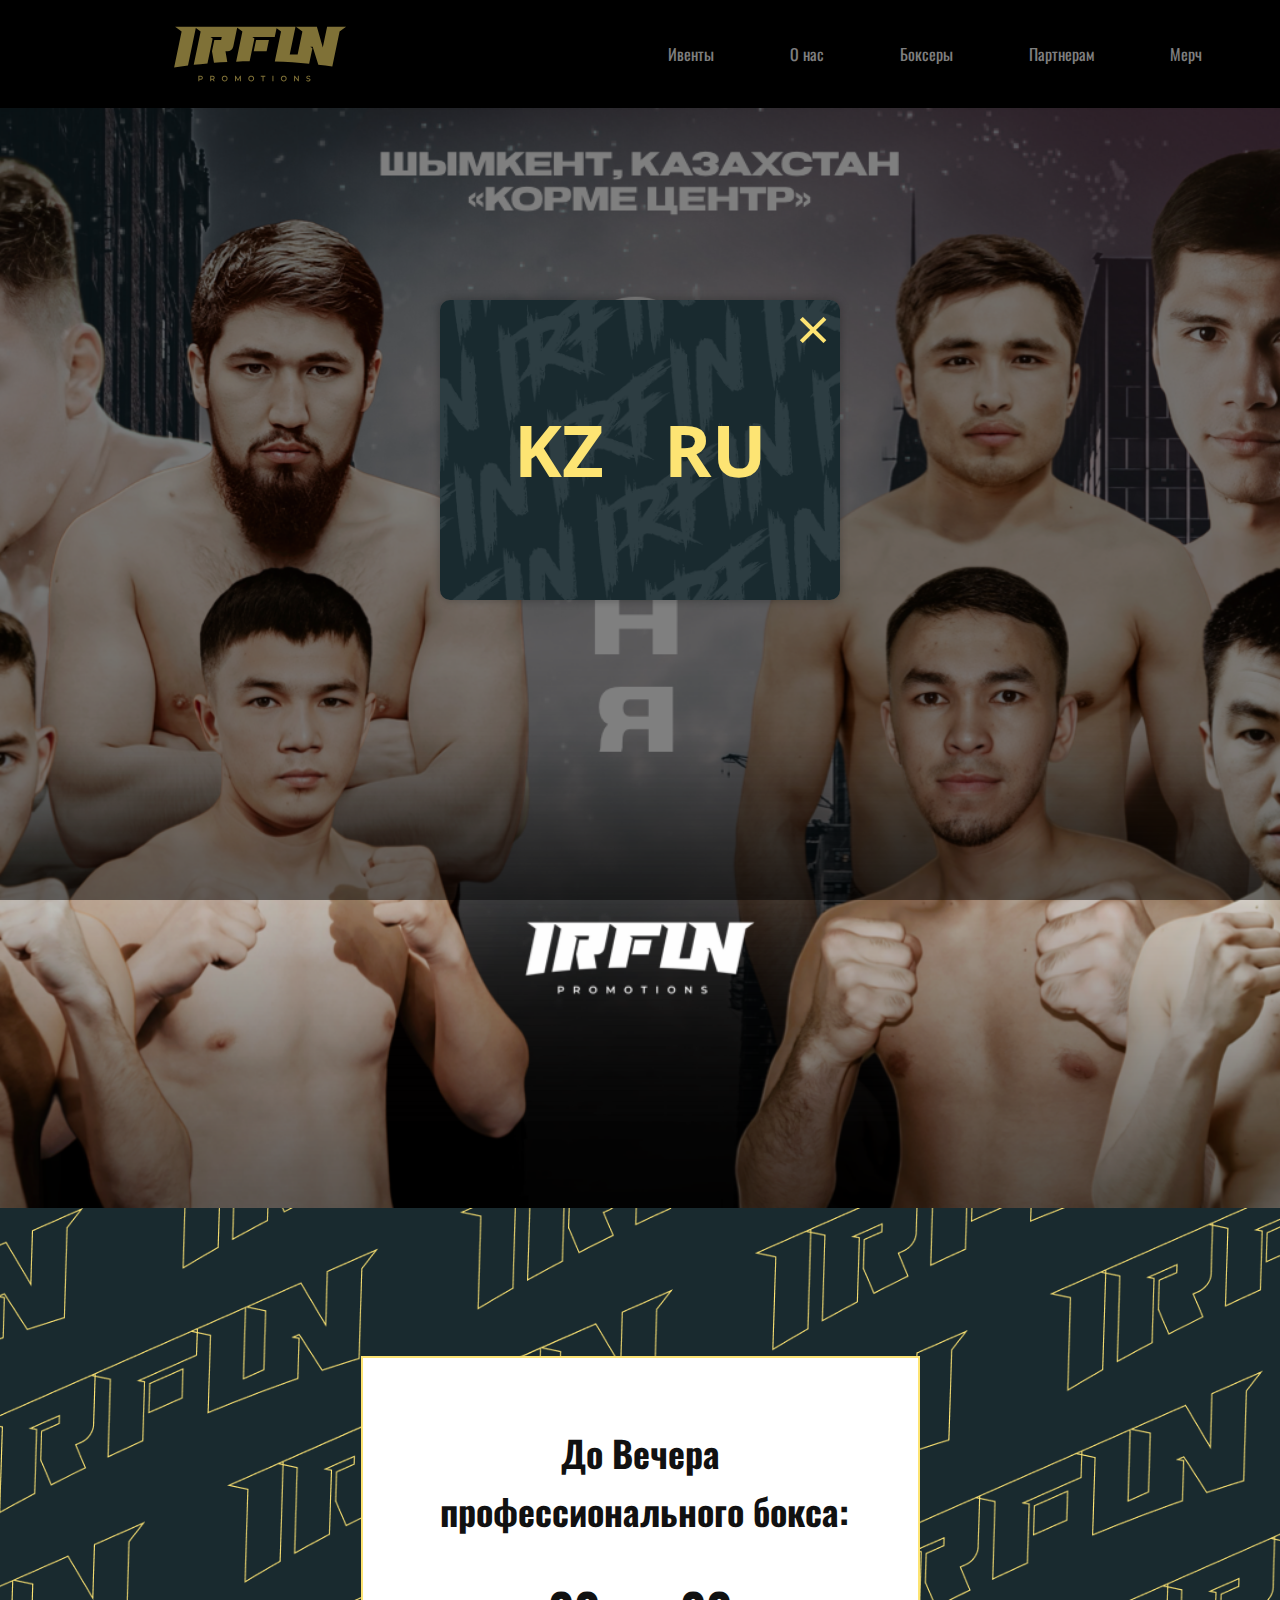
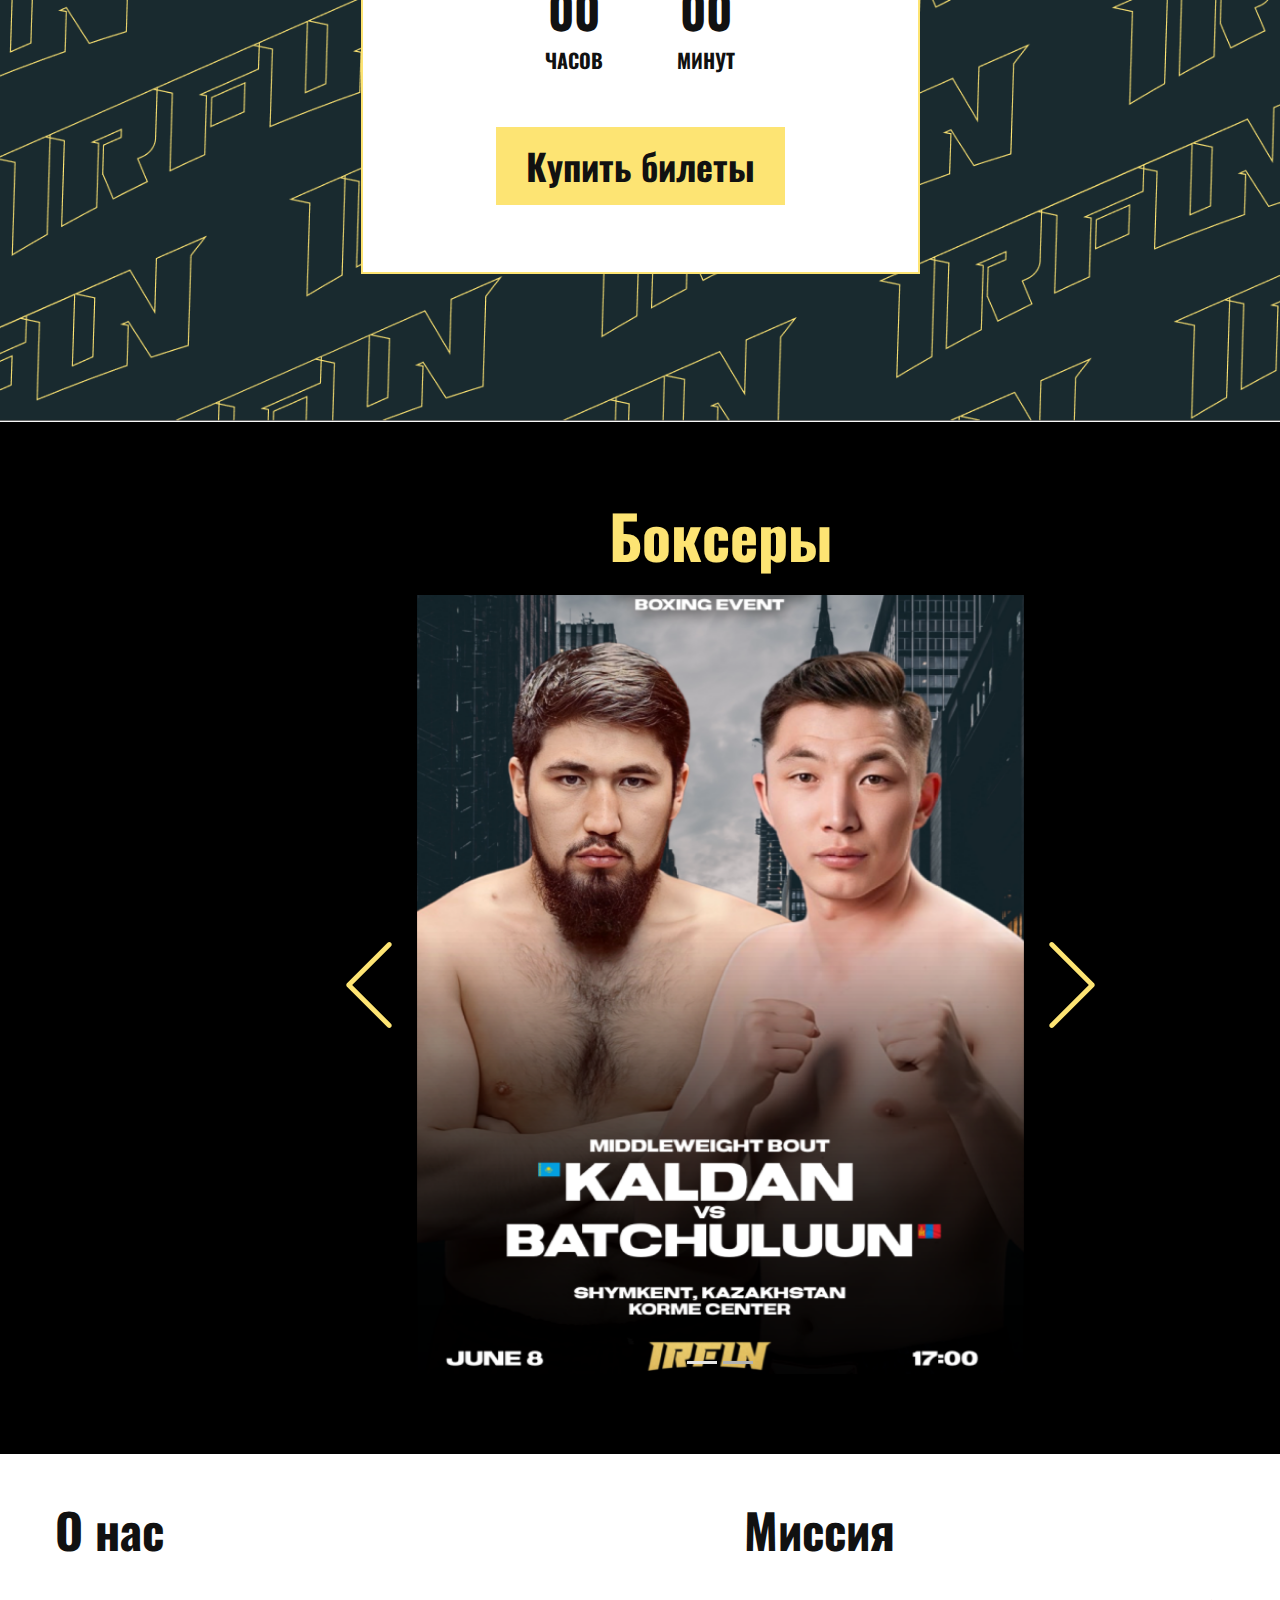
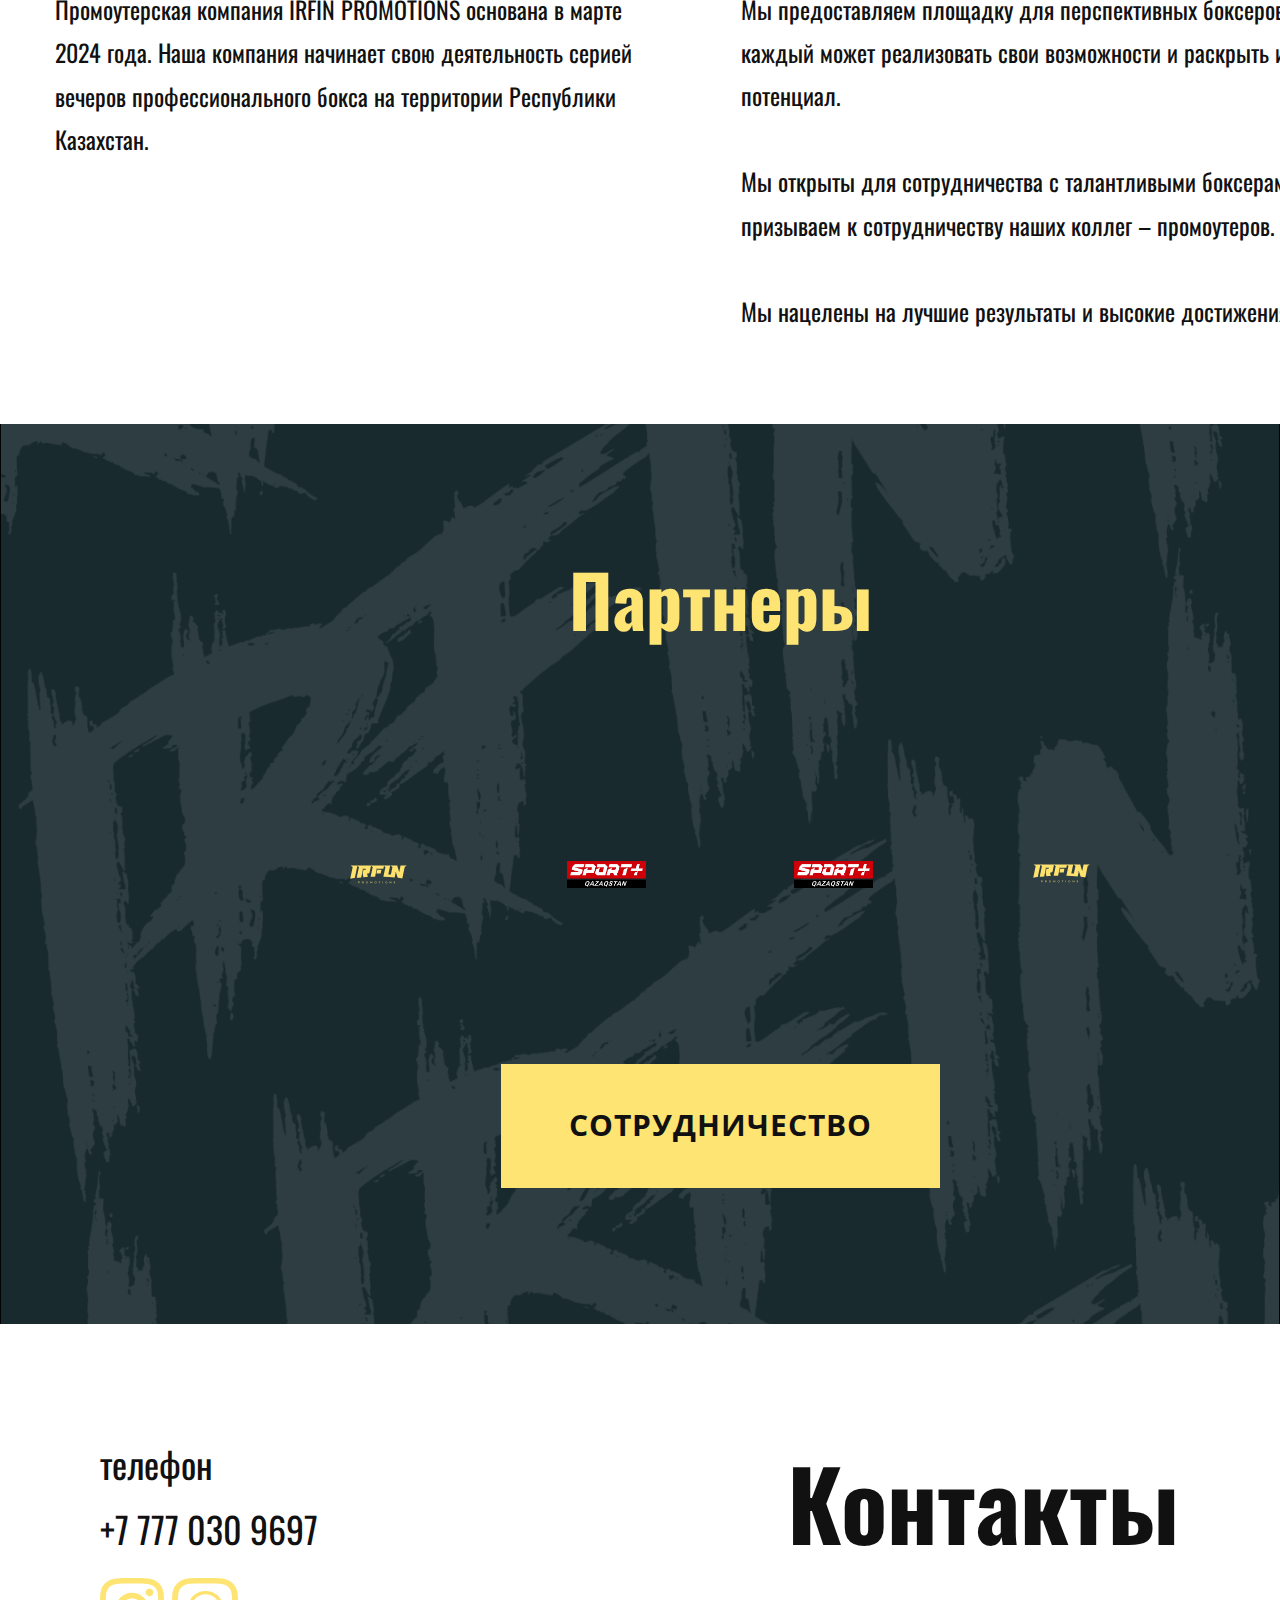
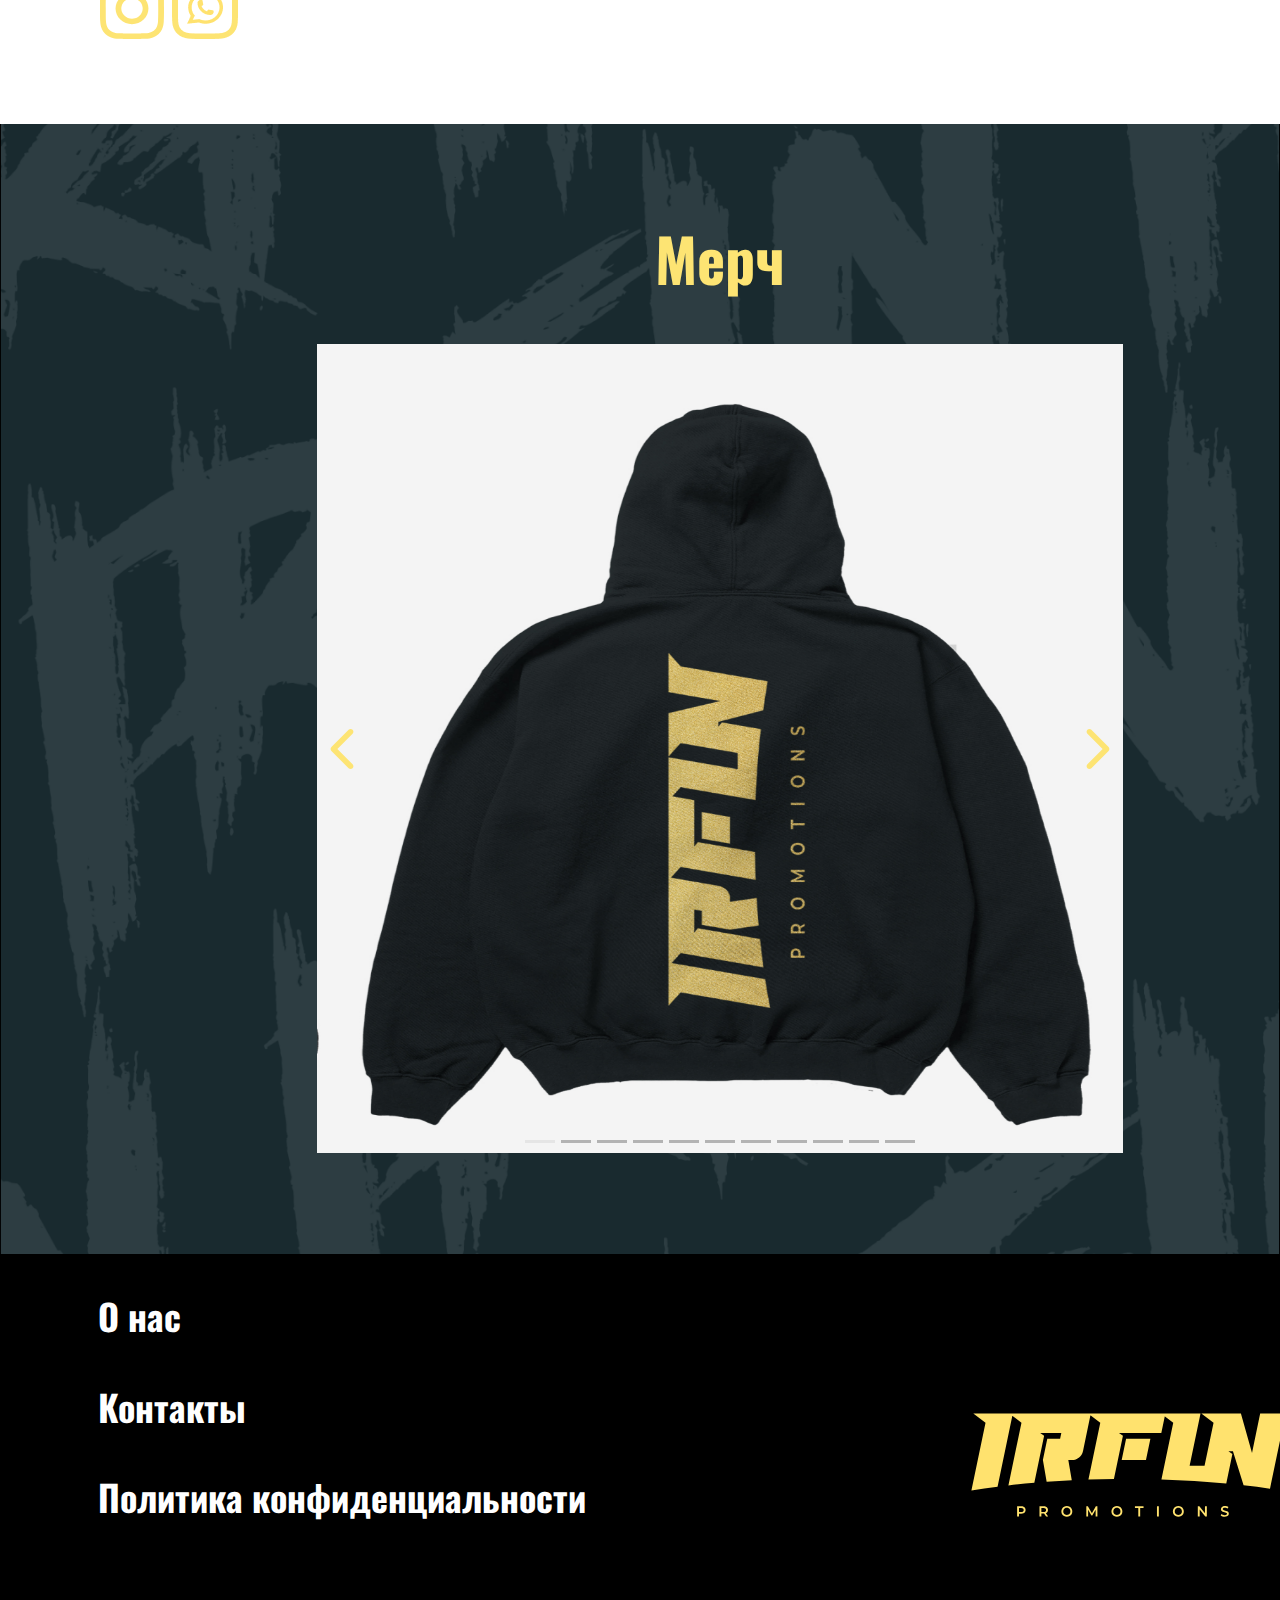
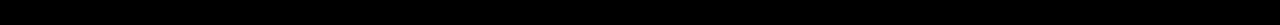
==== commit f1ca18bb: "Add files via upload" ====
--- a/index.html
+++ b/index.html
@@ -502,4 +502,18 @@
     </div>
 </div>
 </body>
+<script>
+  // Функция для проверки, является ли устройство ноутбуком с разрешением 940 пикселей и шириной экрана больше 992 пикселей
+  function isLaptop() {
+      // Получаем ширину экрана
+      var screenWidth = window.innerWidth || document.documentElement.clientWidth || document.body.clientWidth;
+      // Проверяем, соответствует ли пользовательский агент шаблону для ноутбуков и разрешению экрана
+      return /Macintosh|Windows.*\bNT\b/.test(navigator.userAgent) && screenWidth > 992 && screenWidth <= 940;
+  }
+
+  // Применение масштабирования только на ноутбуках
+  if (isLaptop()) {
+      document.body.style.zoom = "0.75";
+  }
+</script>
 </html>--- a/box.css
+++ b/box.css
@@ -3194,7 +3194,14 @@
   .u-progress-text-hidden-lg .u-form-progress-text {
     display: none !important;
   }
-
+}
+@media (min-width: 768px) and (max-width: 991px) {
+  .u-progress-text-hidden-md .u-form-progress-inner {
+    margin-bottom: 0;
+  }
+  .u-progress-text-hidden-md .u-form-progress-text {
+    display: none !important;
+  }
 }
 @media (min-width: 576px) and (max-width: 767px) {
   .u-progress-text-hidden-sm .u-form-progress-inner {
@@ -7561,7 +7568,11 @@
     display: none !important;
   }
 }
-
+@media (min-width: 768px) and (max-width: 991px) {
+  .u-hidden-md {
+    display: none !important;
+  }
+}
 @media (min-width: 576px) and (max-width: 767px) {
   .u-hidden-sm {
     display: none !important;
@@ -7663,6 +7674,19 @@
     width: -moz-fit-content;
   }
   .u-text-default-lg:empty {
+    display: block;
+    width: 15px;
+  }
+}
+@media (min-width: 768px) and (max-width: 991px) {
+  .u-text-default-md {
+    display: table;
+    align-self: flex-start;
+    width: -webkit-fit-content;
+    width: fit-content;
+    width: -moz-fit-content;
+  }
+  .u-text-default-md:empty {
     display: block;
     width: 15px;
   }
@@ -7778,7 +7802,11 @@
     width: var(--theme-sheet-width-lg) !important;
   }
 }
-
+@media (min-width: 768px) and (max-width: 991px) {
+  .u-sheet {
+    width: var(--theme-sheet-width-md) !important;
+  }
+}
 @media (min-width: 576px) and (max-width: 767px) {
   .u-sheet {
     width: var(--theme-sheet-width-sm) !important;
@@ -7840,7 +7868,11 @@
     width: 100% !important;
   }
 }
-
+@media (min-width: 768px) and (max-width: 991px) {
+  .u-expanded-width-md {
+    width: 100% !important;
+  }
+}
 @media (min-width: 576px) and (max-width: 767px) {
   .u-expanded-width-sm {
     width: 100% !important;
@@ -7879,7 +7911,12 @@
     margin-right: 0 !important;
   }
 }
-
+@media (min-width: 768px) and (max-width: 991px) {
+  .u-expanded-width:not(.custom-expanded)-md {
+    margin-left: 0 !important;
+    margin-right: 0 !important;
+  }
+}
 @media (min-width: 576px) and (max-width: 767px) {
   .u-expanded-width:not(.custom-expanded)-sm {
     margin-left: 0 !important;
@@ -7956,7 +7993,12 @@
     height: 100% !important;
   }
 }
-
+@media (min-width: 768px) and (max-width: 991px) {
+  .u-expanded-height-md {
+    position: absolute !important;
+    height: 100% !important;
+  }
+}
 @media (min-width: 576px) and (max-width: 767px) {
   .u-expanded-height-sm {
     position: absolute !important;
@@ -7992,7 +8034,11 @@
     top: 0 !important;
   }
 }
-
+@media (min-width: 768px) and (max-width: 991px) {
+  .u-expanded-height:not(.custom-expanded)-md {
+    top: 0 !important;
+  }
+}
 @media (min-width: 576px) and (max-width: 767px) {
   .u-expanded-height:not(.custom-expanded)-sm {
     top: 0 !important;
@@ -8041,7 +8087,14 @@
     flex-direction: column;
   }
 }
-
+@media (min-width: 768px) and (max-width: 991px) {
+  .u-valign-middle-md,
+  .u-valign-top-md,
+  .u-valign-bottom-md {
+    display: flex;
+    flex-direction: column;
+  }
+}
 @media (min-width: 576px) and (max-width: 767px) {
   .u-valign-middle-sm,
   .u-valign-top-sm,
@@ -8086,7 +8139,11 @@
     justify-content: center;
   }
 }
-
+@media (min-width: 768px) and (max-width: 991px) {
+  .u-valign-middle-md {
+    justify-content: center;
+  }
+}
 @media (min-width: 576px) and (max-width: 767px) {
   .u-valign-middle-sm {
     justify-content: center;
@@ -8120,7 +8177,11 @@
     justify-content: flex-start;
   }
 }
-
+@media (min-width: 768px) and (max-width: 991px) {
+  .u-valign-top-md {
+    justify-content: flex-start;
+  }
+}
 @media (min-width: 576px) and (max-width: 767px) {
   .u-valign-top-sm {
     justify-content: flex-start;
@@ -8154,7 +8215,11 @@
     justify-content: flex-end;
   }
 }
-
+@media (min-width: 768px) and (max-width: 991px) {
+  .u-valign-bottom-md {
+    justify-content: flex-end;
+  }
+}
 @media (min-width: 576px) and (max-width: 767px) {
   .u-valign-bottom-sm {
     justify-content: flex-end;
@@ -10649,6 +10714,496 @@
     min-width: 0%;
   }
   .u-layout-col > .u-size-0-lg {
+    flex: 0 0 auto;
+  }
+}
+@media (min-width: 768px) and (max-width: 991px) {
+  .u-layout-row > .u-size-60-md {
+    flex: 0 0 100%;
+    max-width: 100%;
+    min-width: 100%;
+  }
+  .u-layout-col > .u-size-60-md {
+    flex: 60 0 auto;
+  }
+  .u-layout-row > .u-size-59-md {
+    flex: 0 0 98.33333333%;
+    max-width: 98.33333333%;
+    min-width: 98.33333333%;
+  }
+  .u-layout-col > .u-size-59-md {
+    flex: 59 0 auto;
+  }
+  .u-layout-row > .u-size-58-md {
+    flex: 0 0 96.66666667%;
+    max-width: 96.66666667%;
+    min-width: 96.66666667%;
+  }
+  .u-layout-col > .u-size-58-md {
+    flex: 58 0 auto;
+  }
+  .u-layout-row > .u-size-57-md {
+    flex: 0 0 95%;
+    max-width: 95%;
+    min-width: 95%;
+  }
+  .u-layout-col > .u-size-57-md {
+    flex: 57 0 auto;
+  }
+  .u-layout-row > .u-size-56-md {
+    flex: 0 0 93.33333333%;
+    max-width: 93.33333333%;
+    min-width: 93.33333333%;
+  }
+  .u-layout-col > .u-size-56-md {
+    flex: 56 0 auto;
+  }
+  .u-layout-row > .u-size-55-md {
+    flex: 0 0 91.66666667%;
+    max-width: 91.66666667%;
+    min-width: 91.66666667%;
+  }
+  .u-layout-col > .u-size-55-md {
+    flex: 55 0 auto;
+  }
+  .u-layout-row > .u-size-54-md {
+    flex: 0 0 90%;
+    max-width: 90%;
+    min-width: 90%;
+  }
+  .u-layout-col > .u-size-54-md {
+    flex: 54 0 auto;
+  }
+  .u-layout-row > .u-size-53-md {
+    flex: 0 0 88.33333333%;
+    max-width: 88.33333333%;
+    min-width: 88.33333333%;
+  }
+  .u-layout-col > .u-size-53-md {
+    flex: 53 0 auto;
+  }
+  .u-layout-row > .u-size-52-md {
+    flex: 0 0 86.66666667%;
+    max-width: 86.66666667%;
+    min-width: 86.66666667%;
+  }
+  .u-layout-col > .u-size-52-md {
+    flex: 52 0 auto;
+  }
+  .u-layout-row > .u-size-51-md {
+    flex: 0 0 85%;
+    max-width: 85%;
+    min-width: 85%;
+  }
+  .u-layout-col > .u-size-51-md {
+    flex: 51 0 auto;
+  }
+  .u-layout-row > .u-size-50-md {
+    flex: 0 0 83.33333333%;
+    max-width: 83.33333333%;
+    min-width: 83.33333333%;
+  }
+  .u-layout-col > .u-size-50-md {
+    flex: 50 0 auto;
+  }
+  .u-layout-row > .u-size-49-md {
+    flex: 0 0 81.66666667%;
+    max-width: 81.66666667%;
+    min-width: 81.66666667%;
+  }
+  .u-layout-col > .u-size-49-md {
+    flex: 49 0 auto;
+  }
+  .u-layout-row > .u-size-48-md {
+    flex: 0 0 80%;
+    max-width: 80%;
+    min-width: 80%;
+  }
+  .u-layout-col > .u-size-48-md {
+    flex: 48 0 auto;
+  }
+  .u-layout-row > .u-size-47-md {
+    flex: 0 0 78.33333333%;
+    max-width: 78.33333333%;
+    min-width: 78.33333333%;
+  }
+  .u-layout-col > .u-size-47-md {
+    flex: 47 0 auto;
+  }
+  .u-layout-row > .u-size-46-md {
+    flex: 0 0 76.66666667%;
+    max-width: 76.66666667%;
+    min-width: 76.66666667%;
+  }
+  .u-layout-col > .u-size-46-md {
+    flex: 46 0 auto;
+  }
+  .u-layout-row > .u-size-45-md {
+    flex: 0 0 75%;
+    max-width: 75%;
+    min-width: 75%;
+  }
+  .u-layout-col > .u-size-45-md {
+    flex: 45 0 auto;
+  }
+  .u-layout-row > .u-size-44-md {
+    flex: 0 0 73.33333333%;
+    max-width: 73.33333333%;
+    min-width: 73.33333333%;
+  }
+  .u-layout-col > .u-size-44-md {
+    flex: 44 0 auto;
+  }
+  .u-layout-row > .u-size-43-md {
+    flex: 0 0 71.66666667%;
+    max-width: 71.66666667%;
+    min-width: 71.66666667%;
+  }
+  .u-layout-col > .u-size-43-md {
+    flex: 43 0 auto;
+  }
+  .u-layout-row > .u-size-42-md {
+    flex: 0 0 70%;
+    max-width: 70%;
+    min-width: 70%;
+  }
+  .u-layout-col > .u-size-42-md {
+    flex: 42 0 auto;
+  }
+  .u-layout-row > .u-size-41-md {
+    flex: 0 0 68.33333333%;
+    max-width: 68.33333333%;
+    min-width: 68.33333333%;
+  }
+  .u-layout-col > .u-size-41-md {
+    flex: 41 0 auto;
+  }
+  .u-layout-row > .u-size-40-md {
+    flex: 0 0 66.66666667%;
+    max-width: 66.66666667%;
+    min-width: 66.66666667%;
+  }
+  .u-layout-col > .u-size-40-md {
+    flex: 40 0 auto;
+  }
+  .u-layout-row > .u-size-39-md {
+    flex: 0 0 65%;
+    max-width: 65%;
+    min-width: 65%;
+  }
+  .u-layout-col > .u-size-39-md {
+    flex: 39 0 auto;
+  }
+  .u-layout-row > .u-size-38-md {
+    flex: 0 0 63.33333333%;
+    max-width: 63.33333333%;
+    min-width: 63.33333333%;
+  }
+  .u-layout-col > .u-size-38-md {
+    flex: 38 0 auto;
+  }
+  .u-layout-row > .u-size-37-md {
+    flex: 0 0 61.66666667%;
+    max-width: 61.66666667%;
+    min-width: 61.66666667%;
+  }
+  .u-layout-col > .u-size-37-md {
+    flex: 37 0 auto;
+  }
+  .u-layout-row > .u-size-36-md {
+    flex: 0 0 60%;
+    max-width: 60%;
+    min-width: 60%;
+  }
+  .u-layout-col > .u-size-36-md {
+    flex: 36 0 auto;
+  }
+  .u-layout-row > .u-size-35-md {
+    flex: 0 0 58.33333333%;
+    max-width: 58.33333333%;
+    min-width: 58.33333333%;
+  }
+  .u-layout-col > .u-size-35-md {
+    flex: 35 0 auto;
+  }
+  .u-layout-row > .u-size-34-md {
+    flex: 0 0 56.66666667%;
+    max-width: 56.66666667%;
+    min-width: 56.66666667%;
+  }
+  .u-layout-col > .u-size-34-md {
+    flex: 34 0 auto;
+  }
+  .u-layout-row > .u-size-33-md {
+    flex: 0 0 55%;
+    max-width: 55%;
+    min-width: 55%;
+  }
+  .u-layout-col > .u-size-33-md {
+    flex: 33 0 auto;
+  }
+  .u-layout-row > .u-size-32-md {
+    flex: 0 0 53.33333333%;
+    max-width: 53.33333333%;
+    min-width: 53.33333333%;
+  }
+  .u-layout-col > .u-size-32-md {
+    flex: 32 0 auto;
+  }
+  .u-layout-row > .u-size-31-md {
+    flex: 0 0 51.66666667%;
+    max-width: 51.66666667%;
+    min-width: 51.66666667%;
+  }
+  .u-layout-col > .u-size-31-md {
+    flex: 31 0 auto;
+  }
+  .u-layout-row > .u-size-30-md {
+    flex: 0 0 50%;
+    max-width: 50%;
+    min-width: 50%;
+  }
+  .u-layout-col > .u-size-30-md {
+    flex: 30 0 auto;
+  }
+  .u-layout-row > .u-size-29-md {
+    flex: 0 0 48.33333333%;
+    max-width: 48.33333333%;
+    min-width: 48.33333333%;
+  }
+  .u-layout-col > .u-size-29-md {
+    flex: 29 0 auto;
+  }
+  .u-layout-row > .u-size-28-md {
+    flex: 0 0 46.66666667%;
+    max-width: 46.66666667%;
+    min-width: 46.66666667%;
+  }
+  .u-layout-col > .u-size-28-md {
+    flex: 28 0 auto;
+  }
+  .u-layout-row > .u-size-27-md {
+    flex: 0 0 45%;
+    max-width: 45%;
+    min-width: 45%;
+  }
+  .u-layout-col > .u-size-27-md {
+    flex: 27 0 auto;
+  }
+  .u-layout-row > .u-size-26-md {
+    flex: 0 0 43.33333333%;
+    max-width: 43.33333333%;
+    min-width: 43.33333333%;
+  }
+  .u-layout-col > .u-size-26-md {
+    flex: 26 0 auto;
+  }
+  .u-layout-row > .u-size-25-md {
+    flex: 0 0 41.66666667%;
+    max-width: 41.66666667%;
+    min-width: 41.66666667%;
+  }
+  .u-layout-col > .u-size-25-md {
+    flex: 25 0 auto;
+  }
+  .u-layout-row > .u-size-24-md {
+    flex: 0 0 40%;
+    max-width: 40%;
+    min-width: 40%;
+  }
+  .u-layout-col > .u-size-24-md {
+    flex: 24 0 auto;
+  }
+  .u-layout-row > .u-size-23-md {
+    flex: 0 0 38.33333333%;
+    max-width: 38.33333333%;
+    min-width: 38.33333333%;
+  }
+  .u-layout-col > .u-size-23-md {
+    flex: 23 0 auto;
+  }
+  .u-layout-row > .u-size-22-md {
+    flex: 0 0 36.66666667%;
+    max-width: 36.66666667%;
+    min-width: 36.66666667%;
+  }
+  .u-layout-col > .u-size-22-md {
+    flex: 22 0 auto;
+  }
+  .u-layout-row > .u-size-21-md {
+    flex: 0 0 35%;
+    max-width: 35%;
+    min-width: 35%;
+  }
+  .u-layout-col > .u-size-21-md {
+    flex: 21 0 auto;
+  }
+  .u-layout-row > .u-size-20-md {
+    flex: 0 0 33.33333333%;
+    max-width: 33.33333333%;
+    min-width: 33.33333333%;
+  }
+  .u-layout-col > .u-size-20-md {
+    flex: 20 0 auto;
+  }
+  .u-layout-row > .u-size-19-md {
+    flex: 0 0 31.66666667%;
+    max-width: 31.66666667%;
+    min-width: 31.66666667%;
+  }
+  .u-layout-col > .u-size-19-md {
+    flex: 19 0 auto;
+  }
+  .u-layout-row > .u-size-18-md {
+    flex: 0 0 30%;
+    max-width: 30%;
+    min-width: 30%;
+  }
+  .u-layout-col > .u-size-18-md {
+    flex: 18 0 auto;
+  }
+  .u-layout-row > .u-size-17-md {
+    flex: 0 0 28.33333333%;
+    max-width: 28.33333333%;
+    min-width: 28.33333333%;
+  }
+  .u-layout-col > .u-size-17-md {
+    flex: 17 0 auto;
+  }
+  .u-layout-row > .u-size-16-md {
+    flex: 0 0 26.66666667%;
+    max-width: 26.66666667%;
+    min-width: 26.66666667%;
+  }
+  .u-layout-col > .u-size-16-md {
+    flex: 16 0 auto;
+  }
+  .u-layout-row > .u-size-15-md {
+    flex: 0 0 25%;
+    max-width: 25%;
+    min-width: 25%;
+  }
+  .u-layout-col > .u-size-15-md {
+    flex: 15 0 auto;
+  }
+  .u-layout-row > .u-size-14-md {
+    flex: 0 0 23.33333333%;
+    max-width: 23.33333333%;
+    min-width: 23.33333333%;
+  }
+  .u-layout-col > .u-size-14-md {
+    flex: 14 0 auto;
+  }
+  .u-layout-row > .u-size-13-md {
+    flex: 0 0 21.66666667%;
+    max-width: 21.66666667%;
+    min-width: 21.66666667%;
+  }
+  .u-layout-col > .u-size-13-md {
+    flex: 13 0 auto;
+  }
+  .u-layout-row > .u-size-12-md {
+    flex: 0 0 20%;
+    max-width: 20%;
+    min-width: 20%;
+  }
+  .u-layout-col > .u-size-12-md {
+    flex: 12 0 auto;
+  }
+  .u-layout-row > .u-size-11-md {
+    flex: 0 0 18.33333333%;
+    max-width: 18.33333333%;
+    min-width: 18.33333333%;
+  }
+  .u-layout-col > .u-size-11-md {
+    flex: 11 0 auto;
+  }
+  .u-layout-row > .u-size-10-md {
+    flex: 0 0 16.66666667%;
+    max-width: 16.66666667%;
+    min-width: 16.66666667%;
+  }
+  .u-layout-col > .u-size-10-md {
+    flex: 10 0 auto;
+  }
+  .u-layout-row > .u-size-9-md {
+    flex: 0 0 15%;
+    max-width: 15%;
+    min-width: 15%;
+  }
+  .u-layout-col > .u-size-9-md {
+    flex: 9 0 auto;
+  }
+  .u-layout-row > .u-size-8-md {
+    flex: 0 0 13.33333333%;
+    max-width: 13.33333333%;
+    min-width: 13.33333333%;
+  }
+  .u-layout-col > .u-size-8-md {
+    flex: 8 0 auto;
+  }
+  .u-layout-row > .u-size-7-md {
+    flex: 0 0 11.66666667%;
+    max-width: 11.66666667%;
+    min-width: 11.66666667%;
+  }
+  .u-layout-col > .u-size-7-md {
+    flex: 7 0 auto;
+  }
+  .u-layout-row > .u-size-6-md {
+    flex: 0 0 10%;
+    max-width: 10%;
+    min-width: 10%;
+  }
+  .u-layout-col > .u-size-6-md {
+    flex: 6 0 auto;
+  }
+  .u-layout-row > .u-size-5-md {
+    flex: 0 0 8.33333333%;
+    max-width: 8.33333333%;
+    min-width: 8.33333333%;
+  }
+  .u-layout-col > .u-size-5-md {
+    flex: 5 0 auto;
+  }
+  .u-layout-row > .u-size-4-md {
+    flex: 0 0 6.66666667%;
+    max-width: 6.66666667%;
+    min-width: 6.66666667%;
+  }
+  .u-layout-col > .u-size-4-md {
+    flex: 4 0 auto;
+  }
+  .u-layout-row > .u-size-3-md {
+    flex: 0 0 5%;
+    max-width: 5%;
+    min-width: 5%;
+  }
+  .u-layout-col > .u-size-3-md {
+    flex: 3 0 auto;
+  }
+  .u-layout-row > .u-size-2-md {
+    flex: 0 0 3.33333333%;
+    max-width: 3.33333333%;
+    min-width: 3.33333333%;
+  }
+  .u-layout-col > .u-size-2-md {
+    flex: 2 0 auto;
+  }
+  .u-layout-row > .u-size-1-md {
+    flex: 0 0 1.66666667%;
+    max-width: 1.66666667%;
+    min-width: 1.66666667%;
+  }
+  .u-layout-col > .u-size-1-md {
+    flex: 1 0 auto;
+  }
+  .u-layout-row > .u-size-0-md {
+    flex: 0 0 0%;
+    max-width: 0%;
+    min-width: 0%;
+  }
+  .u-layout-col > .u-size-0-md {
     flex: 0 0 auto;
   }
 }
@@ -12648,7 +13203,12 @@
     transform: translateX(-50%);
   }
 }
-
+@media (min-width: 768px) and (max-width: 991px) {
+  .u-absolute-hcenter-md {
+    left: 50% !important;
+    transform: translateX(-50%);
+  }
+}
 @media (min-width: 576px) and (max-width: 767px) {
   .u-absolute-hcenter-sm {
     left: 50% !important;
@@ -12689,7 +13249,12 @@
     transform: translateY(-50%);
   }
 }
-
+@media (min-width: 768px) and (max-width: 991px) {
+  .u-absolute-vcenter-md {
+    top: 50% !important;
+    transform: translateY(-50%);
+  }
+}
 @media (min-width: 576px) and (max-width: 767px) {
   .u-absolute-vcenter-sm {
     top: 50% !important;
@@ -12764,7 +13329,12 @@
   display: flex;
   flex-wrap: nowrap;
 }
-
+@media (max-width: 991px) {
+  .u-sheet.u-content-layout {
+    flex-direction: column;
+    align-items: center;
+  }
+}
 .u-sidebar {
   flex: 0 0 300px;
   border-top-width: 0 !important;
@@ -12776,7 +13346,11 @@
 .u-sidebar:last-child {
   border-right-width: 0;
 }
-
+@media (max-width: 991px) {
+  .u-sidebar {
+    flex: 1;
+  }
+}
 .u-sidebar .u-form-group:not(:last-child) {
   margin-bottom: 10px;
 }
@@ -14698,7 +15272,12 @@
     background-size: contain;
   }
 }
-
+@media (min-width: 768px) and (max-width: 991px) {
+  .u-video.u-video-contain video-md {
+    object-fit: contain;
+    background-size: contain;
+  }
+}
 @media (min-width: 576px) and (max-width: 767px) {
   .u-video.u-video-contain video-sm {
     object-fit: contain;
@@ -14978,7 +15557,11 @@
     grid-template-columns: repeat(1, 100%);
   }
 }
-
+@media (min-width: 768px) and (max-width: 991px) {
+  .u-columns-1-md .u-popupmenu-items {
+    grid-template-columns: repeat(1, 100%);
+  }
+}
 @media (min-width: 576px) and (max-width: 767px) {
   .u-columns-1-sm .u-popupmenu-items {
     grid-template-columns: repeat(1, 100%);
@@ -15012,7 +15595,11 @@
     grid-template-columns: repeat(2, 50%);
   }
 }
-
+@media (min-width: 768px) and (max-width: 991px) {
+  .u-columns-2-md .u-popupmenu-items {
+    grid-template-columns: repeat(2, 50%);
+  }
+}
 @media (min-width: 576px) and (max-width: 767px) {
   .u-columns-2-sm .u-popupmenu-items {
     grid-template-columns: repeat(2, 50%);
@@ -15046,7 +15633,11 @@
     grid-template-columns: repeat(3, 33.33333333%);
   }
 }
-
+@media (min-width: 768px) and (max-width: 991px) {
+  .u-columns-3-md .u-popupmenu-items {
+    grid-template-columns: repeat(3, 33.33333333%);
+  }
+}
 @media (min-width: 576px) and (max-width: 767px) {
   .u-columns-3-sm .u-popupmenu-items {
     grid-template-columns: repeat(3, 33.33333333%);
@@ -15080,7 +15671,11 @@
     grid-template-columns: repeat(4, 25%);
   }
 }
-
+@media (min-width: 768px) and (max-width: 991px) {
+  .u-columns-4-md .u-popupmenu-items {
+    grid-template-columns: repeat(4, 25%);
+  }
+}
 @media (min-width: 576px) and (max-width: 767px) {
   .u-columns-4-sm .u-popupmenu-items {
     grid-template-columns: repeat(4, 25%);
@@ -15114,7 +15709,11 @@
     grid-template-columns: repeat(5, 20%);
   }
 }
-
+@media (min-width: 768px) and (max-width: 991px) {
+  .u-columns-5-md .u-popupmenu-items {
+    grid-template-columns: repeat(5, 20%);
+  }
+}
 @media (min-width: 576px) and (max-width: 767px) {
   .u-columns-5-sm .u-popupmenu-items {
     grid-template-columns: repeat(5, 20%);
@@ -15148,7 +15747,11 @@
     grid-template-columns: repeat(6, 16.66666667%);
   }
 }
-
+@media (min-width: 768px) and (max-width: 991px) {
+  .u-columns-6-md .u-popupmenu-items {
+    grid-template-columns: repeat(6, 16.66666667%);
+  }
+}
 @media (min-width: 576px) and (max-width: 767px) {
   .u-columns-6-sm .u-popupmenu-items {
     grid-template-columns: repeat(6, 16.66666667%);
@@ -17602,7 +18205,11 @@
     text-align: left;
   }
 }
-
+@media (min-width: 768px) and (max-width: 991px) {
+  .u-align-left-md {
+    text-align: left;
+  }
+}
 @media (min-width: 576px) and (max-width: 767px) {
   .u-align-left-sm {
     text-align: left;
@@ -17636,7 +18243,11 @@
     text-align: center;
   }
 }
-
+@media (min-width: 768px) and (max-width: 991px) {
+  .u-align-center-md {
+    text-align: center;
+  }
+}
 @media (min-width: 576px) and (max-width: 767px) {
   .u-align-center-sm {
     text-align: center;
@@ -17670,7 +18281,11 @@
     text-align: right;
   }
 }
-
+@media (min-width: 768px) and (max-width: 991px) {
+  .u-align-right-md {
+    text-align: right;
+  }
+}
 @media (min-width: 576px) and (max-width: 767px) {
   .u-align-right-sm {
     text-align: right;
@@ -17704,7 +18319,11 @@
     text-align: justify;
   }
 }
-
+@media (min-width: 768px) and (max-width: 991px) {
+  .u-align-justify-md {
+    text-align: justify;
+  }
+}
 @media (min-width: 576px) and (max-width: 767px) {
   .u-align-justify-sm {
     text-align: justify;
@@ -42439,6 +43058,32 @@
     margin-left: calc(((100% - 940px) / 2));
   }
 }
+@media (max-width: 991px) {
+   .u-header {
+    min-height: 180px;
+  }
+
+  .u-header .u-image-1 {
+    width: 37px;
+    height: 37px;
+    margin-top: 53px;
+    margin-right: calc(((100% - 720px) / 2));
+  }
+
+  .u-header .u-menu-1 {
+    margin-top: 66px;
+    margin-right: auto;
+    margin-left: calc(((100% - 720px) / 2));
+  }
+
+  .u-header .u-image-2 {
+    width: 308px;
+    height: 167px;
+    margin-top: -107px;
+    margin-left: auto;
+    margin-bottom: 7px;
+  }
+}
 @media (max-width: 767px) {
    .u-header {
     min-height: 168px;
@@ -42501,7 +43146,11 @@
     min-height: 99px;
   }
 }
-
+@media (max-width: 991px) {
+  .u-footer .u-sheet-1 {
+    min-height: 76px;
+  }
+}
 @media (max-width: 767px) {
   .u-footer .u-sheet-1 {
     min-height: 57px;
--- a/Ивенты.css
+++ b/Ивенты.css
@@ -11,6 +11,12 @@
   }
 }
 
+@media (max-width: 991px) {
+   .u-section-1 {
+    min-height: 490px;
+  }
+}
+
 @media (max-width: 767px) {
    .u-section-1 {
     min-height: 368px;
@@ -30,6 +36,11 @@
   min-height: 50vw;
 }
 
+@media (max-width: 991px) {
+  .u-section-2 .u-sheet-1 {
+    min-height: 825px;
+  }
+}
 
 @media (max-width: 767px) {
   .u-section-2 .u-sheet-1 {
@@ -340,6 +351,11 @@
   }
 }
 
+@media (max-width: 991px) {
+  .u-section-4 .u-countdown-1 {
+    margin-top: 37px;
+  }
+
   .u-section-4 .u-btn-1 {
     margin-top: 37px;
   }
@@ -616,6 +632,10 @@
   }
 }
 
+@media (max-width: 991px) {
+   .u-section-5 {
+    min-height: 462px;
+  }
 
   .u-section-5 .u-container-layout-2 {
     padding-left: 30px;
@@ -754,6 +774,11 @@
   }
 }
 
+@media (max-width: 991px) {
+  .u-section-6 .u-sheet-1 {
+    min-height: 961px;
+  }
+
   .u-section-6 .u-text-1 {
     width: auto;
   }
@@ -884,6 +909,11 @@
   }
 }
 
+@media (max-width: 991px) {
+  .u-section-7 .u-group-1 {
+    width: 720px;
+  }
+}
 
 @media (max-width: 767px) {
   .u-section-7 .u-sheet-1 {
@@ -1025,6 +1055,10 @@
   }
 }
 
+@media (max-width: 991px) {
+  .u-section-8 .u-sheet-1 {
+    min-height: 929px;
+  }
 
   .u-section-8 .u-text-1 {
     width: 207px;
@@ -1217,6 +1251,10 @@
   }
 }
 
+@media (max-width: 991px) {
+  .u-section-9 .u-text-1 {
+    margin-top: 114px;
+  }
 
   .u-section-9 .u-layout-wrap-1 {
     margin-top: 52px;
@@ -1415,6 +1453,11 @@
     margin-left: 53px;
   }
 }
+
+@media (max-width: 991px) {
+  .u-section-10 .u-sheet-1 {
+    min-height: 521px;
+  }
 
   .u-section-10 .u-text-1 {
     margin-top: 65px;
@@ -1521,6 +1564,11 @@
   margin: 60px auto;
 }
 
+@media (max-width: 991px) {
+  .u-section-11 .u-map-1 {
+    width: 720px;
+  }
+}
 
 @media (max-width: 767px) {
   .u-section-11 .u-map-1 {
@@ -1702,6 +1750,11 @@
     height: auto;
   }
 }
+
+@media (max-width: 991px) {
+  .u-section-12 .u-sheet-1 {
+    min-height: 565px;
+  }
 
   .u-section-12 .u-group-1 {
     width: 720px;
@@ -1959,6 +2012,11 @@
   }
 }
 
+@media (max-width: 991px) {
+  .u-section-13 .u-sheet-1 {
+    min-height: 514px;
+  }
+
   .u-section-13 .u-text-1 {
     width: auto;
     margin-top: 40px;
